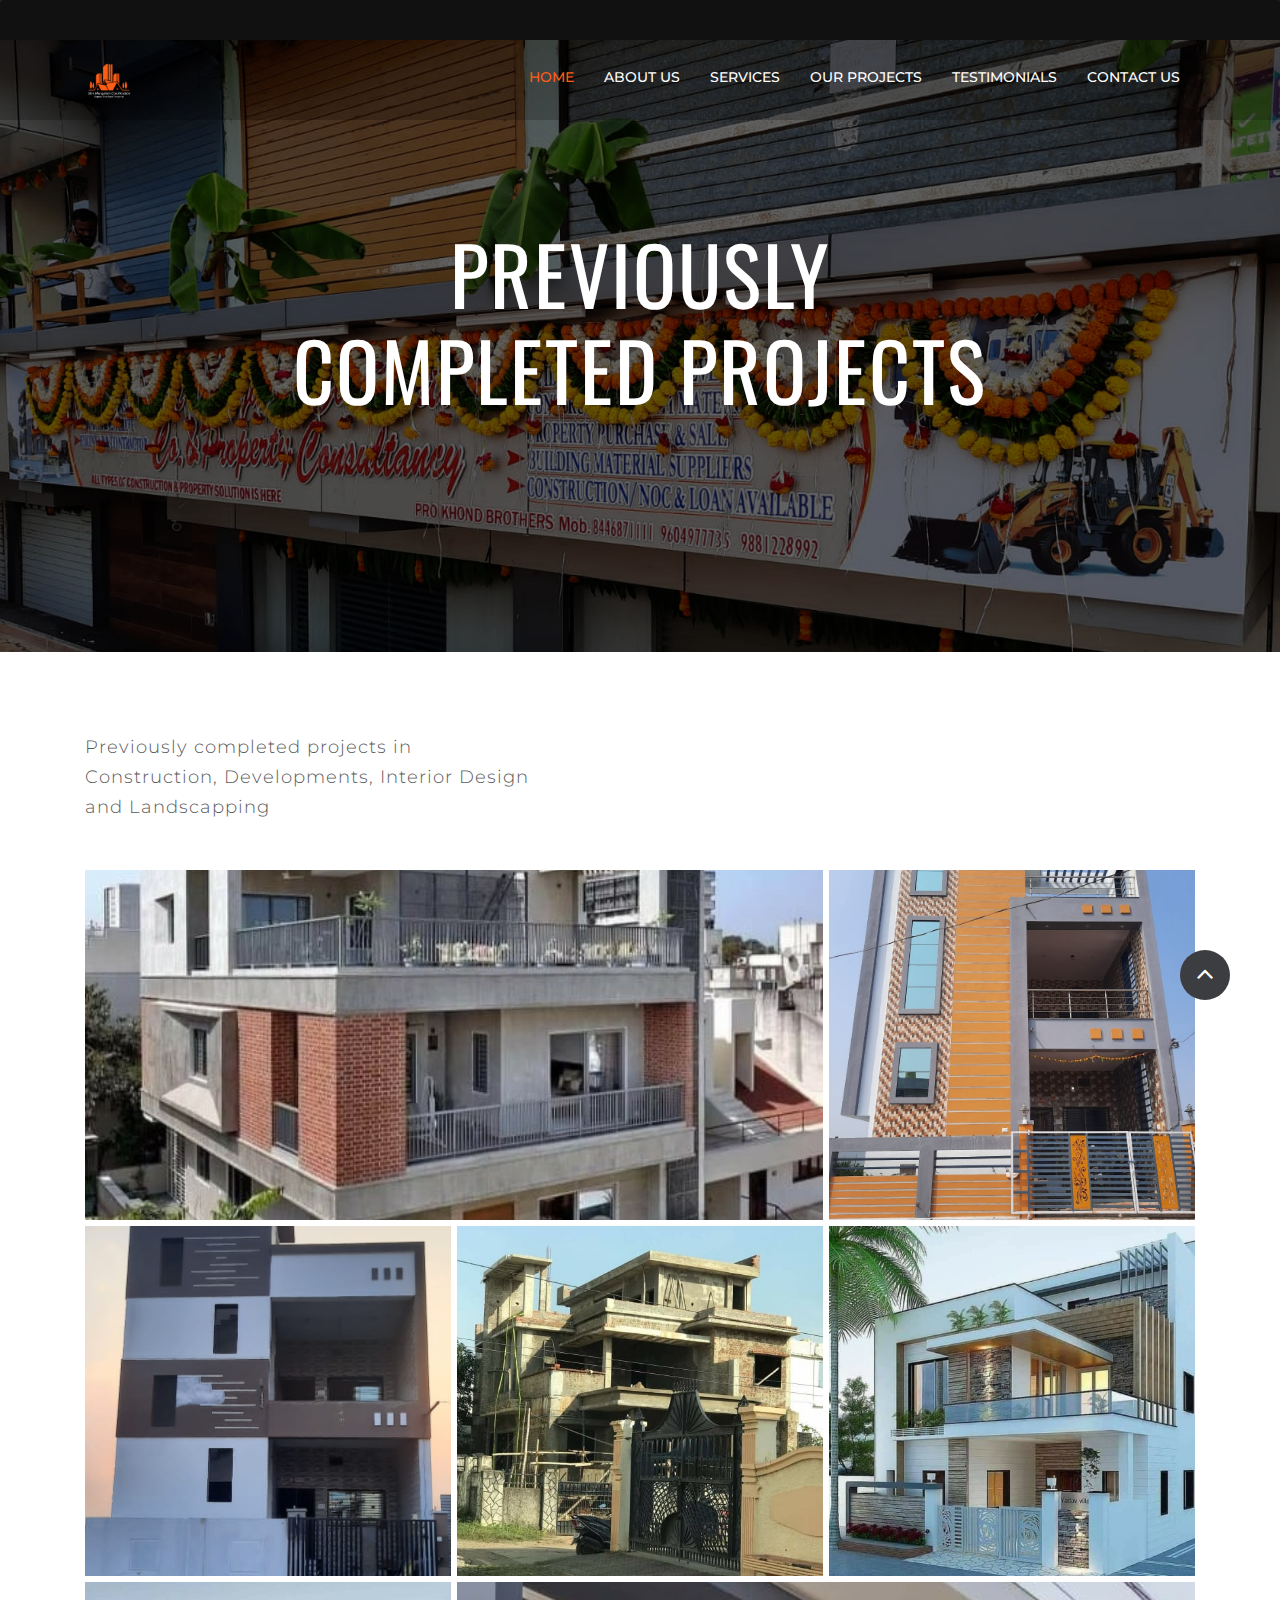
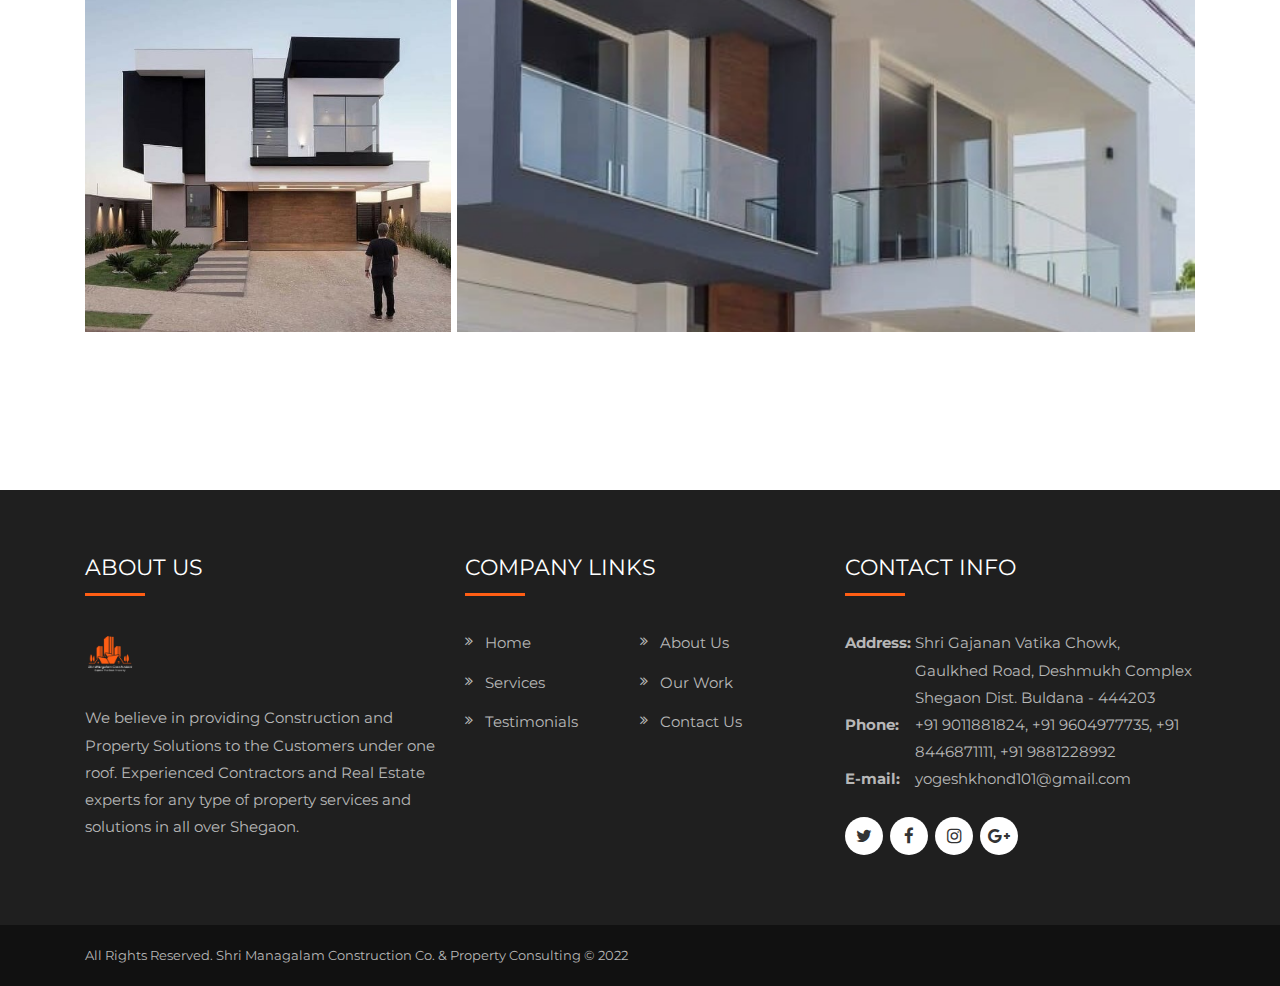
==== index2.html @ a25d1491 "Deleting Some of the content" ====
<!DOCTYPE html>
<html lang="en">
   <!-- Basic -->
   <meta charset="utf-8">
   <meta http-equiv="X-UA-Compatible" content="IE=edge">
   <!-- Mobile Metas -->
   <meta name="viewport" content="width=device-width, initial-scale=1">
   <meta name="viewport" content="initial-scale=1, maximum-scale=1">
   <!-- Site Metas -->
   <title>Shree Mangalam Construction Company and Property Consultancy</title>
   <meta name="keywords" content="">
   <meta name="description" content="">
   <meta name="author" content="">
   <!-- Site Icons -->
   <link rel="shortcut icon" href="images/fevicon.ico.png" type="image/x-icon" />
   <!-- Bootstrap CSS -->
   <link rel="stylesheet" href="css/bootstrap.min.css">
   <!-- Site CSS -->
   <link rel="stylesheet" href="style.css">
   <!-- Colors CSS -->
   <link rel="stylesheet" href="css/colors.css">
   <!-- ALL VERSION CSS -->
   <link rel="stylesheet" href="css/versions.css">
   <!-- Responsive CSS -->
   <link rel="stylesheet" href="css/responsive.css">
   <!-- building CSS -->
   <link rel="stylesheet" href="css/building.css">
   </head>

   <!--Body of the website-->
   <body class="building_version" data-spy="scroll" data-target=".header">
      <!-- LOADER -->
      <div id="preloader">
         <img class="preloader" src="images/loaders/loader-building2.gif" alt="">
      </div>
      <!-- end loader -->
      <!-- END LOADER -->
      <header class="header header_style_01">
         <nav class="megamenu navbar navbar-default" data-spy="affix">
            <div class="top-header">
               <div class="container">
                  <div class="row">
                     <div class="col-lg-12 col-md-12 col-sm-12 col-xs-hidden">
                        <div class="col-lg-6 col-md-6 col-sm-6 col-xs-hidden">
                           <div class="gem-contacts-item gem-contacts-phone">
                             <!--
                              <a class="phone-icon" href="#" target="_blank" title="phone"><i class="fa fa-phone" aria-hidden="true"></i>+1 999-888-77-66</a>
                            -->
                           </div>
                        </div>
                        <div class="top-area-block top-area-socials socials-colored-hover">
                          <!--
                           <div class="socials inline-inside">
                              <a class="socials-item" href="#" target="_blank" title="facebook"><i class="fa fa-facebook" aria-hidden="true"></i></a>
                              <a class="socials-item" href="#" target="_blank" title="linkedin"><i class="fa fa-linkedin" aria-hidden="true"></i></a>
                              <a class="socials-item" href="#" target="_blank" title="twitter"><i class="fa fa-twitter" aria-hidden="true"></i></a>
                              <a class="socials-item" href="#" target="_blank" title="instagram"><i class="fa fa-instagram" aria-hidden="true"></i></a>
                              <a class="socials-item" href="#" target="_blank" title="pinterest"><i class="fa fa-pinterest" aria-hidden="true"></i></a>
                              <a class="socials-item" href="#" target="_blank" title="youtube"><i class="fa fa-youtube" aria-hidden="true"></i></a>
                           </div>-->
                        </div>
                     </div>
                  </div>
               </div>
            </div>
            <div class="container">
               <div class="navbar-header">
                  <button type="button" class="navbar-toggle collapsed" data-toggle="collapse" data-target="#navbar" aria-expanded="false" aria-controls="navbar">
                  <span class="sr-only">Toggle navigation</span>
                  <span class="icon-bar"></span>
                  <span class="icon-bar"></span>
                  <span class="icon-bar"></span>
                  </button>
                  <a class="navbar-brand" href="index.html"><img src="images/logo-icon.png" alt="image"><span><!--Constructed--></span></a>
               </div>
               <div id="navbar" class="navbar-collapse collapse">
                  <ul class="nav navbar-nav navbar-right">
                     <li class="active"><a data-scroll href="#home">Home</a></li>
                     <li><a data-scroll href="#about">About Us </a></li>
                     <li><a data-scroll href="#services">Services</a></li>
                     <li><a data-scroll href="#projects">Our Projects</a></li>
                     <li><a data-scroll href="#testimonials">Testimonials</a></li>
                     <!--<li><a data-scroll href="#price">Price</a></li>-->
                     <li><a data-scroll href="#contact">Contact Us</a></li>
                  </ul>
               </div>
            </div>
         </nav>
      </header>
      <div id="home" class="parallax first-section" data-stellar-background-ratio="0.4" style="background-image:url('images/building/slide-img1.png');">
         <div class="container">
            <div class="row">
               <div class="col-lg-8 col-md-8 col-sm-12 col-xs-12 col-md-offset-2 text-center">
                  <div class="big-tagline">
                     <h2><span class="yellow">Previously Completed Projects</span></h2>
                  </div>
               </div>
            </div>
            <!-- end row -->
         </div>
         <!-- end container -->
      </div>
      <!-- end section -->
      <div id="projects" class="section">
         <div class="container">
           <div class="row">
               <div class="col-lg-5 col-md-6 col-sm-12 col-xs-12">
                  <div class="message-box">
                     <!--<h2>Previously Completed Projects</h2>-->
                     <h5>Previously completed projects in Construction, Developments, Interior Design and Landscapping</h5>
                  </div>
                  <!-- end messagebox -->
               </div>
               <div class="col-lg-12 col-md-12 col-sm-12 col-xs-12">
                  <div class="row">
                     <div class="container gal-container">
                        <div class="col-md-8 col-sm-12 co-xs-12 gal-item">
                           <div class="box">
                              <a href="#" data-toggle="modal" data-target="#1">
                              <img src="images/pro1.jpg" alt="#" />
                              </a>
                              <div class="modal fade" id="1" tabindex="-1" role="dialog">
                                 <div class="modal-dialog" role="document">
                                    <div class="modal-content">
                                       <button type="button" class="close" data-dismiss="modal" aria-label="Close"><span aria-hidden="true">×</span></button>
                                       <div class="modal-body">
                                          <img src="images/pro1.jpg" alt="#" />
                                       </div>
                                       <div class="col-md-12 description">
                                          <h4>This is the first one on my Gallery</h4>
                                       </div>
                                    </div>
                                 </div>
                              </div>
                           </div>
                        </div>
                        <div class="col-md-4 col-sm-6 co-xs-12 gal-item">
                           <div class="box">
                              <a href="#" data-toggle="modal" data-target="#2">
                              <img src="images/pro2.jpg" alt="#" />
                              </a>
                              <div class="modal fade" id="2" tabindex="-1" role="dialog">
                                 <div class="modal-dialog" role="document">
                                    <div class="modal-content">
                                       <button type="button" class="close" data-dismiss="modal" aria-label="Close"><span aria-hidden="true">×</span></button>
                                       <div class="modal-body">
                                          <img src="images/pro2.jpg" alt="#" />
                                       </div>
                                       <div class="col-md-12 description">
                                          <h4>This is the second one on my Gallery</h4>
                                       </div>
                                    </div>
                                 </div>
                              </div>
                           </div>
                        </div>
                        <div class="col-md-4 col-sm-6 co-xs-12 gal-item">
                           <div class="box">
                              <a href="#" data-toggle="modal" data-target="#3">
                              <img src="images/pro3.jpg" alt="#" />
                              </a>
                              <div class="modal fade" id="3" tabindex="-1" role="dialog">
                                 <div class="modal-dialog" role="document">
                                    <div class="modal-content">
                                       <button type="button" class="close" data-dismiss="modal" aria-label="Close"><span aria-hidden="true">×</span></button>
                                       <div class="modal-body">
                                          <img src="images/pro3.jpg" alt="#" />
                                       </div>
                                       <div class="col-md-12 description">
                                          <h4>This is the third one on my Gallery</h4>
                                       </div>
                                    </div>
                                 </div>
                              </div>
                           </div>
                        </div>
                        <div class="col-md-4 col-sm-6 co-xs-12 gal-item">
                           <div class="box">
                              <a href="#" data-toggle="modal" data-target="#4">
                              <img src="images/pro4.jpg" alt="#" />
                              </a>
                              <div class="modal fade" id="4" tabindex="-1" role="dialog">
                                 <div class="modal-dialog" role="document">
                                    <div class="modal-content">
                                       <button type="button" class="close" data-dismiss="modal" aria-label="Close"><span aria-hidden="true">×</span></button>
                                       <div class="modal-body">
                                          <img src="images/pro4.jpg" alt="#" />
                                       </div>
                                       <div class="col-md-12 description">
                                          <h4>This is the fourth one on my Gallery</h4>
                                       </div>
                                    </div>
                                 </div>
                              </div>
                           </div>
                        </div>
                        <div class="col-md-4 col-sm-6 co-xs-12 gal-item">
                           <div class="box">
                              <a href="#" data-toggle="modal" data-target="#5">
                              <img src="images/pro5.jpg" alt="#" />
                              </a>
                              <div class="modal fade" id="5" tabindex="-1" role="dialog">
                                 <div class="modal-dialog" role="document">
                                    <div class="modal-content">
                                       <button type="button" class="close" data-dismiss="modal" aria-label="Close"><span aria-hidden="true">×</span></button>
                                       <div class="modal-body">
                                          <img src="images/pro5.jpg" alt="#" />
                                       </div>
                                       <div class="col-md-12 description">
                                          <h4>This is the fifth one on my Gallery</h4>
                                       </div>
                                    </div>
                                 </div>
                              </div>
                           </div>
                        </div>
                        <div class="col-md-4 col-sm-6 co-xs-12 gal-item">
                           <div class="box">
                              <a href="#" data-toggle="modal" data-target="#9">
                              <img src="images/pro6.jpg" alt="#" />
                              </a>
                              <div class="modal fade" id="9" tabindex="-1" role="dialog">
                                 <div class="modal-dialog" role="document">
                                    <div class="modal-content">
                                       <button type="button" class="close" data-dismiss="modal" aria-label="Close"><span aria-hidden="true">×</span></button>
                                       <div class="modal-body">
                                          <img src="images/pro6.jpg" alt="#" />
                                       </div>
                                       <div class="col-md-12 description">
                                          <h4>This is the ninth one on my Gallery</h4>
                                       </div>
                                    </div>
                                 </div>
                              </div>
                           </div>
                        </div>
                        <div class="col-md-8 col-sm-12 co-xs-12 gal-item">
                           <div class="box">
                              <a href="#" data-toggle="modal" data-target="#10">
                              <img src="images/pro7.jpg" alt="#" />
                              </a>
                              <div class="modal fade" id="10" tabindex="-1" role="dialog">
                                 <div class="modal-dialog" role="document">
                                    <div class="modal-content">
                                       <button type="button" class="close" data-dismiss="modal" aria-label="Close"><span aria-hidden="true">×</span></button>
                                       <div class="modal-body">
                                          <img src="images/pro7.jpg" alt="#" />
                                       </div>
                                       <div class="col-md-12 description">
                                          <h4>This is the tenth one on my Gallery</h4>
                                       </div>
                                    </div>
                                 </div>
                              </div>
                           </div>
                        </div>
                     </div>
                  </div>
               </div>
            </div>
         </div>
      </div>
      <!-- end section -->
      <!-- footer -->
      <footer id="footer">
         <div id="footer-widgets" class="container style-1">
            <div class="row">
               <div class="col-md-4">
                  <div class="widget widget_text">
                     <h2 class="widget-title"><span>ABOUT US</span></h2>
                     <div class="textwidget">
                        <a class="navbar-brand" href="index.html"><img src="images/logo-icon.png" alt="image"><span><!--Shree Mangalam Construction Co. & Property Consultancy--></span></a>
                        <p> We believe in providing Construction and Property Solutions to the Customers under one roof. Experienced Contractors and Real Estate experts for any type of property services and solutions in all over Shegaon.</p>
                     </div>
                  </div>
               </div>
               <div class="col-md-4">
                  <div class="widget widget_links">
                     <h2 class="widget-title"><span>COMPANY LINKS</span></h2>
                     <ul class="wprt-links clearfix col2">
                        <li><a data-scroll="" href="#home">Home</a></li>
                        <li><a data-scroll="" href="#about">About Us</a></li>
                        <li><a data-scroll="" href="#services">Services</a></li>
                        <li><a data-scroll="" href="#projects">Our Work</a></li>
                        <li><a data-scroll="" href="#testimonials">Testimonials</a></li>
                        <!--<li><a data-scroll="" href="#price">Price</a></li>-->
                        <li><a data-scroll="" href="#contact">Contact Us</a></li>
					 </ul>
                  </div>
               </div>
               <div class="col-md-4">
                  <div class="widget widget_information">
                     <h2 class="widget-title"><span>CONTACT INFO</span></h2>
                     <ul>
                        <li class="address clearfix">
                           <span class="hl">Address:</span>
                           <span class="text">Shri Gajanan Vatika Chowk, Gaulkhed Road, Deshmukh Complex Shegaon Dist. Buldana - 444203</span>
                        </li>
                        <li class="phone clearfix">
                           <span class="hl">Phone:</span>
                           <span class="text">+91 9011881824,  +91 9604977735, +91 8446871111, +91 9881228992</span>
                        </li>
                        <li class="email clearfix">
                           <span class="hl">E-mail:</span>
                           <span class="text">yogeshkhond101@gmail.com</span>
                        </li>
                     </ul>
                  </div>
                  <div class="widget widget_socials">
                     <div class="socials">
                        <a target="_blank" href="#"><i class="fa fa-twitter"></i></a>
                        <a target="_blank" href="#"><i class="fa fa-facebook"></i></a>
                        <a target="_blank" href="#"><i class="fa fa-instagram" ></i></a>
                        <a target="_blank" href="mailto:yogeshkhond101@gmail.com"><i class="fa fa-google-plus"></i></a>
                        <!--
                        <a target="_blank" href="#"><i class="fa fa-pinterest"></i></a>
                        <a target="_blank" href="#"><i class="fa fa-dribbble"></i></a>-->
                     </div>
                  </div>
               </div>
            </div>
         </div>
         <div id="bottom" class="clearfix style-1">
            <div class="container">
               <div id="bottom-bar-inner" class="wprt-container">
                  <div class="bottom-bar-inner-wrap">
                     <div class="bottom-bar-content">
                        <div id="copyright">All Rights Reserved. Shri Managalam Construction Co. & Property Consulting © 2022</div>
                        <!-- /#copyright -->
                     </div>
                     <!-- /.bottom-bar-content -->
                     <div class="bottom-bar-menu pull-right">
                        <ul class="bottom-nav">
                          <!--
                           <li><a href="#/">HISTORY</a></li>
                           <li><a href="#/">FAQ</a></li>
                           <li><a href="#/">EVENTS</a></li>
                         -->
                        </ul>
                     </div>
                     <!-- /.bottom-bar-menu -->
                  </div>
               </div>
            </div>
         </div>
      </footer>
      <!-- end footer -->
      <a href="#home" data-scroll class="dmtop global-radius"><i class="fa fa-angle-up"></i></a>
      <!-- ALL JS FILES -->
      <script src="js/all.js"></script>
      <!-- ALL PLUGINS -->
      <script src="js/custom.js"></script>
      <script src="js/portfolio.js"></script>
      <script src="js/hoverdir.js"></script>
   </body>
</html>
---- style.css ----
/*------------------------------------------------------------------
    File Name: style.css
-------------------------------------------------------------------*/

/*------------------------------------------------------------------
    [Table of contents]

    1. IMPORT FONTS
    2. IMPORT FILES
    3. SKELETON
    4. WP CORE
    5. HEADER
    6. SECTIONS
    7. SECTIONS
    8. PORTFOLIO
    9. TESTIMONIALS
    10. PRICING TABLES
    11. ICON BOXES
    12. MESSAGE BOXES
    13. FEATURES
    14. CONTACT
    15. FOOTER
    16. MISC
    17. BUTTONS
-------------------------------------------------------------------*/

/*------------------------------------------------------------------
    IMPORT FONTS
-------------------------------------------------------------------*/

@import url(https://fonts.googleapis.com/css?family=Source+Sans+Pro:300,400,400i,600,700,900);
@import url(https://fonts.googleapis.com/css?family=Raleway:300,300i,400,400i,500,500i,600,600i,700,700i);
@import url(https://fonts.googleapis.com/css?family=Roboto:300,400,400i,500,500i,700,700i);
@import url(https://fonts.googleapis.com/css?family=Arvo:400,400i,700,700i);
@import url('https://fonts.googleapis.com/css2?family=Montserrat:ital,wght@0,400:0,500;0,600;0,700;1,300;1,400;1,500;1,600;1,700&display=swap');
@import url('https://fonts.googleapis.com/css2?family=Oswald:wght@200;300;400;500;600;700&display=swap');

/*------------------------------------------------------------------
    IMPORT FILES
-------------------------------------------------------------------*/

@import url(css/animate.css);
@import url(css/flaticon.css);
@import url(css/prettyPhoto.css);
@import url(css/owl.carousel.css);
@import url(css/font-awesome.min.css);

/*------------------------------------------------------------------
    SKELETON
-------------------------------------------------------------------*/

body {
    /*color: #999;*/
    color: #5a5a5a;
    font-size: 15px;
    font-family: 'Montserrat', sans-serif;
    line-height: 1.80857;
}
body.demos .section {
    background: url('images/bg.png') repeat top center #f2f3f5;
}
body.demos .section-title img {
    max-width: 280px;
    display: block;
    margin: 10px auto;
}
body.demos .service-widget h3 {
    border-bottom: 1px solid #ededed;
    font-size: 18px;
    padding: 20px 0;
    background-color: #ffffff;
}
body.demos .service-widget {
    margin: 0 0 30px;
    padding: 30px;
    background-color: #fff
}
body.demos .container-fluid {
    max-width: 1080px
}
a {
    color: #1f1f1f;
    text-decoration: none !important;
    outline: none !important;
    -webkit-transition: all .3s ease-in-out;
    -moz-transition: all .3s ease-in-out;
    -ms-transition: all .3s ease-in-out;
    -o-transition: all .3s ease-in-out;
    transition: all .3s ease-in-out;
}
h1,
h2,
h3,
h4,
h5,
h6 {
    letter-spacing: 0;
    font-weight: normal;
    position: relative;
    padding: 0 0 10px 0;
    font-weight: normal;
    line-height: 120% !important;
    color: #1f1f1f;
    margin: 0
}
h1 {
    font-size: 24px
}
h2 {
    font-size: 22px
}
h3 {
    font-size: 18px
}
h4 {
    font-size: 16px
}
h5 {
    font-size: 14px
}
h6 {
    font-size: 13px
}
h1 a,
h2 a,
h3 a,
h4 a,
h5 a,
h6 a {
    color: #212121;
    text-decoration: none!important;
    opacity: 1
}
h1 a:hover,
h2 a:hover,
h3 a:hover,
h4 a:hover,
h5 a:hover,
h6 a:hover {
    opacity: .8
}
a {
    color: #1f1f1f;
    text-decoration: none;
    outline: none;
}
a,
.btn {
    text-decoration: none !important;
    outline: none !important;
    -webkit-transition: all .3s ease-in-out;
    -moz-transition: all .3s ease-in-out;
    -ms-transition: all .3s ease-in-out;
    -o-transition: all .3s ease-in-out;
    transition: all .3s ease-in-out;
}
.btn-custom {
    margin-top: 20px;
    background-color: transparent !important;
    border: 2px solid #ddd;
    padding: 12px 40px;
    font-size: 16px;
}
.lead {
    font-size: 18px;
    line-height: 30px;
    color: #767676;
    margin: 0;
    padding: 0;
}
blockquote {
    margin: 20px 0 20px;
    padding: 30px;
}
/*------------------------------------------------------------------
    WP CORE
-------------------------------------------------------------------*/

.first {
    clear: both
}
.last {
    margin-right: 0
}
.alignnone {
    margin: 5px 20px 20px 0;
}
.aligncenter,
div.aligncenter {
    display: block;
    margin: 5px auto 5px auto;
}
.alignright {
    float: right;
    margin: 10px 0 20px 20px;
}
.alignleft {
    float: left;
    margin: 10px 20px 20px 0;
}
a img.alignright {
    float: right;
    margin: 10px 0 20px 20px;
}
a img.alignnone {
    margin: 10px 20px 20px 0;
}
a img.alignleft {
    float: left;
    margin: 10px 20px 20px 0;
}
a img.aligncenter {
    display: block;
    margin-left: auto;
    margin-right: auto
}
.wp-caption {
    background: #fff;
    border: 1px solid #f0f0f0;
    max-width: 96%;
    /* Image does not overflow the content area */

    padding: 5px 3px 10px;
    text-align: center;
}
.wp-caption.alignnone {
    margin: 5px 20px 20px 0;
}
.wp-caption.alignleft {
    margin: 5px 20px 20px 0;
}
.wp-caption.alignright {
    margin: 5px 0 20px 20px;
}
.wp-caption img {
    border: 0 none;
    height: auto;
    margin: 0;
    max-width: 98.5%;
    padding: 0;
    width: auto;
}
.wp-caption p.wp-caption-text {
    font-size: 11px;
    line-height: 17px;
    margin: 0;
    padding: 0 4px 5px;
}
/* Text meant only for screen readers. */

.screen-reader-text {
    clip: rect(1px, 1px, 1px, 1px);
    position: absolute !important;
    height: 1px;
    width: 1px;
    overflow: hidden;
}
.screen-reader-text:focus {
    background-color: #f1f1f1;
    border-radius: 3px;
    box-shadow: 0 0 2px 2px rgba(0, 0, 0, 0.6);
    clip: auto !important;
    color: #21759b;
    display: block;
    font-size: 14px;
    font-size: 0.875rem;
    font-weight: bold;
    height: auto;
    left: 5px;
    line-height: normal;
    padding: 15px 23px 14px;
    text-decoration: none;
    top: 5px;
    width: auto;
    z-index: 100000;
    /* Above WP toolbar. */
}
/*------------------------------------------------------------------
    HEADER
-------------------------------------------------------------------*/

.megamenu .nav,
.megamenu .collapse,
.megamenu .dropup,
.megamenu .dropdown {
    position: static;
}
.megamenu .container-fluid {
    position: relative;
}
.megamenu .dropdown-menu {
    left: auto;
}
.megamenu .megamenu-content {
    padding: 20px 30px;
}
.megamenu .dropdown.megamenu-fw .dropdown-menu {
    left: 0;
    right: 0;
}
.megamenu .list-unstyled {
    min-width: 200px;
}
.header_style_01 {
    background-color: rgba(255, 255, 255, 0.1);
    display: block;
    left: 0;
    padding: 20px 40px !important;
    position: absolute;
    right: 0;
    top: 0;
    width: 100%;
    z-index: 111;
}
.header_style_01 .navbar-default {
    background-color: transparent;
    border: 0;
}
.header_style_01 .navbar,
.header_style_01 .navbar-nav,
.header_style_01 .navbar-default,
.header_style_01 .nav {
    margin-bottom: 0 !important;
}
.header_style_01 .navbar-brand {
    padding: 2px 15px 0 15px;
}
.header_style_01 .navbar-default .navbar-nav > li > a {
    border-radius: 0;
    color: #ffffff !important;
    font-size: 15px;
    font-style: normal;
    font-weight: 400;
    text-transform: uppercase;
    background-color: transparent;
}
.header_style_01 .navbar-default .navbar-nav > li a {
    background-color: transparent !important;
}
.header_style_01 .navbar-default .navbar-nav > li:hover a,
.header_style_01 .navbar-default .navbar-nav > li:focus a {
    opacity: 1;
    /* For IE8 and earlier */
}
.header_style_01 .navbar-right > li {
    margin-top: 2px;
    -webkit-transition: all .3s ease-in-out;
    -moz-transition: all .3s ease-in-out;
    -ms-transition: all .3s ease-in-out;
    -o-transition: all .3s ease-in-out;
    transition: all .3s ease-in-out;
}
.header_style_01 .navbar-right > li > a {
    padding-bottom: 10px;
    padding-top: 10px;
}
li.social-links {
    margin: 0 8px;
}
li.social-links a {
    padding: 13px 0 !important;
}
.affix-top {
    overflow: hidden;
    visibility: visible;
    opacity: 1;
    top: -100%;
}
.affix {
    top: 0;
    left: 0;
    right: 0;
    width: 100%;
    padding: 20px 40px;
    background-color: #1f1f1f !important;
    -webkit-transition: visibility 0.95s ease-in-out, opacity 0.95s ease-in-out, bottom 0.95s ease-in-out, top 0.95s ease-in-out, left 0.95s ease-in-out, right 0.95s ease-in-out;
    -moz-transition: visibility 0.95s ease-in-out, opacity 0.95s ease-in-out, bottom 0.95s ease-in-out, top 0.95s ease-in-out, left 0.95s ease-in-out, right 0.95s ease-in-out;
    -o-transition: visibility 0.95s ease-in-out, opacity 0.95s ease-in-out, bottom 0.95s ease-in-out, top 0.95s ease-in-out, left 0.95s ease-in-out, right 0.95s ease-in-out;
    transition: visibility 0.95s ease-in-out, opacity 0.95s ease-in-out, top 0.95s ease-in-out, bottom 0.95s ease-in-out, left 0.95s ease-in-out, right 0.95s ease-in-out;
}
.navbar-nav li {
    position: relative;
}
.navbar-nav span {
    font-size: 24px;
    position: absolute;
    right: 2px;
    top: 13px;
}
/*------------------------------------------------------------------
    SECTIONS
-------------------------------------------------------------------*/

.parallax {
    background-attachment: fixed;
    background-size: cover;
    height: 100%;
    padding: 120px 0;
    position: relative;
    width: 100%;
}
.parallax.parallax-off {
    background-attachment: scroll !important;
    display: block;
    height: 100%;
    min-height: 100%;
    overflow: hidden;
    position: relative;
    background-position: center center;
    vertical-align: sub;
    width: 100%;
    z-index: 2;
}
.no-scroll-xy {
    overflow: hidden !important;
    -webkit-transition: all .4s ease-in-out;
    -moz-transition: all .4s ease-in-out;
    -ms-transition: all .4s ease-in-out;
    -o-transition: all .4s ease-in-out;
    transition: all .4s ease-in-out;
}
.section {
    display: block;
    position: relative;
    overflow: hidden;
    padding: 80px 0;
}
.noover {
    overflow: visible;
}
.noover .btn-dark {
    border: 0 !important;
}
.nopad {
    padding: 0;
}
.nopadtop {
    padding-top: 0;
}
.section.wb {
    background-color: #ffffff;
}
.section.lb {
    background-color: #f2f3f5;
}
.section.db {
    background-color: #1f1f1f;
}
.section.color1 {
    background-color: #448AFF;
}
.first-section {
    display: block;
    position: relative;
    overflow: hidden;
    padding: 16em 0 13em;
}
.first-section h2 {
    color: #ffffff;
    font-size: 68px;
    font-weight: 300;
    text-transform: capitalize;
    display: block;
    margin: 0;
    padding: 0 0 30px;
    position: relative;
}
.first-section .lead {
    font-size: 21px;
    font-weight: 300;
    padding: 0 0 40px;
    margin: 0;
    line-height: inherit;
    color: #ffffff;
}
.macbookright {
    width: 980px;
    position: absolute;
    right: -15%;
    bottom: -6%;
}
.section-title {
    display: block;
    position: relative;
    margin-bottom: 60px;
}
.section-title p {
    /*color: #999;*/
    color: #5a5a5a;
    font-weight: 400;
    font-size: 18px;
    line-height: 33px;
    margin: 0;
}
.section-title h3 {
    font-size: 42px;
    font-weight: 300;
    line-height: 62px;
    margin: 0 0 25px;
    padding: 0;
    text-transform: none;
    position: relative;
}
.section.colorsection p,
.section.colorsection h3,
.section.db h3 {
    color: #ffffff;
}
/*------------------------------------------------------------------
    PORTFOLIO
-------------------------------------------------------------------*/

.item-h2,
.item-h1 {
    height: 100% !important;
    height: auto !important;
}
.isotope-item {
    z-index: 2;
    padding: 0;
}
.isotope-hidden.isotope-item {
    pointer-events: none;
    z-index: 1;
}
.isotope,
.isotope .isotope-item {
    /* change duration value to whatever you like */

    -webkit-transition-duration: 0.8s;
    -moz-transition-duration: 0.8s;
    transition-duration: 0.8s;
}
.isotope {
    -webkit-transition-property: height, width;
    -moz-transition-property: height, width;
    transition-property: height, width;
}
.isotope .isotope-item {
    -webkit-transition-property: -webkit-transform, opacity;
    -moz-transition-property: -moz-transform, opacity;
    transition-property: transform, opacity;
}
.portfolio-filter ul {
    padding: 0;
    z-index: 2;
    display: block;
    position: relative;
    margin: 0;
}
.portfolio-filter ul li {
    border-radius: 0;
    display: inline-block;
    margin: 0 5px 0 0;
    text-decoration: none;
    text-transform: uppercase;
    vertical-align: middle;
}
.portfolio-filter ul li:last-child:after {
    content: "";
}
.portfolio-filter ul li .btn-dark {
    box-shadow: none;
    background-color: transparent;
    border: 1px solid #e6e7e6 !important;
    color: #1f1f1f;
    font-weight: 400;
    font-size: 13px;
    padding: 10px 30px;
}
.da-thumbs {
    list-style: none;
    position: relative;
    padding: 0;
}
.da-thumbs .pitem {
    margin: 0;
    padding: 15px;
    position: relative;
}
.da-thumbs .pitem a,
.da-thumbs .pitem a img {
    display: block;
    position: relative;
}
.da-thumbs .pitem a {
    overflow: hidden;
}
.da-thumbs .pitem a div {
    position: absolute;
    background-color: rgba(0, 0, 0, 0.8);
    width: 100%;
    height: 100%;
}
.da-thumbs .pitem a div h3 {
    display: block;
    color: #ffffff;
    font-size: 20px;
    padding: 30px 15px;
    text-transform: capitalize;
    font-weight: normal;
}
.da-thumbs .pitem a div h3 small {
    display: block;
    color: #ffffff;
    margin-top: 5px;
    font-size: 13px;
    font-weight: 300;
}
.da-thumbs .pitem a div i {
    background-color: #1f1f1f;
    position: absolute;
    color: #ffffff !important;
    bottom: 0;
    font-size: 15px;
    z-index: 12;
    right: 0;
    width: 40px;
    height: 40px;
    line-height: 40px;
    text-align: center;
}
/*------------------------------------------------------------------
    TESTIMONIALS
-------------------------------------------------------------------*/

.logos img {
    margin: auto;
    display: block;
    text-align: center;
    width: 100%;
    opacity: 0.3;
}
.logos img:hover {
    opacity: 0.5;
}
.desc h3 i {
    color: #2f2f2f;
    font-size: 37px;
    vertical-align: middle;
    margin-right: 12px;
}
.desc {
    padding: 30px;
    position: relative;
    background: #000;
    border: 1px solid #111111;
}
.testi-meta {
    display: block;
    margin-top: 20px;
}
.testimonial h4 {
    font-size: 18px;
    color: #ffffff;
    padding: 13px 0 0;
}
.testimonial img {
    max-width: 55px;
}
.testimonial small {
    margin-top: 7px;
    font-size: 16px;
    display: block;
}
.testimonial {
    background-color: transparent;
}
.testimonial h3 {
    padding: 0 0 10px;
    font-size: 20px;
    font-weight: 300;
}
.testimonial small,
.testimonial .lead {
    background-color: transparent;
    color: #aaa;
    display: block;
    font-size: 16px;
    font-style: italic;
    line-height: 30px;
    margin: 0;
    padding: 0;
    position: relative;
}
.testimonial p:after {
    display: none;
}
/*------------------------------------------------------------------
    PRICING TABLES
-------------------------------------------------------------------*/

.pricing-table {
    margin: 55px 0;
    background: #fff;
    box-shadow: 0 10px 20px -10px rgba(0, 0, 0, 0.2);
    border-radius: 15px 15px 0 0;
    overflow: hidden;
}
.pricing-table i {
    width: 30px;
    color: #c2c2c2;
    display: inline-block;
    margin-right: 10px;
    padding-right: 5px;
    border-right: 1px solid #ececec;
}
.pricing-table .btn-dark {
    padding: 10px 24px;
    font-size: 15px;
}
.pricing-table strong {
    font-weight: 600;
    margin-right: 6px;
    color: #1f1f1f;
}
.pricing-table-header {
    padding: 30px 0 25px 0;
    background: #1f1f1f;
    color: #fff;
}
.pricing-table-header h2 {
    font-size: 28px;
    margin: 0;
    padding: 0;
    font-weight: 400;
    color: #fff;
}
.pricing-table-header h3 {
    font-size: 15px;
    font-weight: 600;
    color: #fff;
    margin-top: 10px;
    text-transform: uppercase;
}
.pricing-table-space {
    height: 10px;
}
.pricing-table-text {
    margin: 15px 30px 0 30px;
    padding: 0 10px 15px 10px;
    border-bottom: 1px solid #ececec;
    font-weight: 300;
    line-height: 30px;
    color: #999;
    font-size: 16px;
}
.pricing-table-text p {
    font-weight: 400;
}
.pricing-table-features {
    margin: 15px 0 0 0;
    padding: 0 10px 15px 30px;
    border-bottom: 1px solid #ececec;
    text-align: left;
    line-height: 30px;
    font-size: 16px;
    color: #999;
}
.pricing-table-highlighted h3,
.pricing-table-highlighted h2 {
    color: #ffffff !important;
}
.pricing-table-sign-up {
    margin-top: 25px;
    padding-bottom: 30px;
}
/* Highlighted table */

.pricing-table-highlighted {
    margin-top: 0;
}
.m130 {
    margin-top: 130px;
}
.nav-pills {
    border: 1px solid #e1e1e1;
}
.nav-pills > li {
    width: 50%;
    padding: 10px;
    float: left;
    margin: 0 !important;
}
.nav-pills > li > a {
    margin: 0!important;
    text-align: center;
    background-color: #f4f4f4;
}
/*------------------------------------------------------------------
    ICON BOXES
-------------------------------------------------------------------*/

.icon-wrapper {
    position: relative;
    cursor: pointer;
    display: block;
    z-index: 1;
}
.icon-wrapper i {
    width: 75px;
    height: 75px;
    text-align: center;
    line-height: 75px;
    font-size: 28px;
    background-color: #f2f3f5;
    color: #1f1f1f;
    margin-top: 0;
}
.small-icons.icon-wrapper:hover i,
.small-icons.icon-wrapper:hover i:hover,
.small-icons.icon-wrapper i {
    width: auto !important;
    height: auto !important;
    line-height: 1 !important;
    padding: 0 !important;
    color: #e3e3e3 !important;
    background-color: transparent !important;
    background: none !important;
    margin-right: 10px !important;
    vertical-align: middle;
    font-size: 24px !important;
}
.small-icons.icon-wrapper h3 {
    font-size: 18px;
    padding-bottom: 5px;
}
.small-icons.icon-wrapper p {
    padding: 0;
    margin: 0;
}
.icon-wrapper h3 {
    font-size: 21px;
    padding: 0 0 15px;
    margin: 0;
}
.icon-wrapper p {
    margin-bottom: 0;
    padding-left: 95px;
}
.icon-wrapper p small {
    display: block;
    color: #999;
    margin-top: 10px;
    text-transform: none;
    font-weight: 600;
    font-size: 16px;
}
.icon-wrapper p small:after {
    content: "\f105";
    font-family: FontAwesome;
    margin-left: 5px;
    font-size: 11px;
}
.effect-1 {
    display: inline-block;
    cursor: pointer;
    text-align: center;
    position: relative;
    text-decoration: none;
    z-index: 1;
}
.effect-1:after {
    pointer-events: none;
    position: absolute;
    width: 100%;
    height: 100%;
    border-radius: 50%;
    content: '';
    -webkit-box-sizing: content-box;
    -moz-box-sizing: content-box;
    box-sizing: content-box;
}
.effect-1 {
    -webkit-transition: background 0.2s, color 0.2s;
    -moz-transition: background 0.2s, color 0.2s;
    transition: background 0.2s, color 0.2s;
}
.effect-1:after {
    top: -7px;
    left: -7px;
    padding: 7px;
    box-shadow: 0 0 0 2px #2750ff;
    -webkit-transition: -webkit-transform 0.2s, opacity 0.2s;
    -webkit-transform: scale(.8);
    -moz-transition: -moz-transform 0.2s, opacity 0.2s;
    -moz-transform: scale(.8);
    -ms-transform: scale(.8);
    transition: transform 0.2s, opacity 0.2s;
    transform: scale(.8);
    opacity: 0;
}
.effect-1:hover:after {
    -webkit-transform: scale(1);
    -moz-transform: scale(1);
    -ms-transform: scale(1);
    transform: scale(1);
    opacity: 1;
}
.effect-1:after {
    -webkit-transform: scale(1.2);
    -moz-transform: scale(1.2);
    -ms-transform: scale(1.2);
    transform: scale(1.2);
}
.effect-1:hover:after {
    -webkit-transform: scale(1);
    -moz-transform: scale(1);
    -ms-transform: scale(1);
    transform: scale(1);
    opacity: 1;
}
/*------------------------------------------------------------------
    MESSAGE BOXES
-------------------------------------------------------------------*/

.service-widget h3 {
    font-size: 21px;
    color: #ffffff;
    padding: 20px 0 12px;
    margin: 0;
}
.service-widget h3 a,
.section.wb .service-widget h3,
.section.lb .service-widget h3 {
    color: #1f1f1f;
}
.service-widget p {
    margin-bottom: 0;
    padding-bottom: 0;
}
.message-box h4 {
    text-transform: uppercase;
    padding: 0;
    margin: 0 0 5px;
    font-weight: 600;
    letter-spacing: 0.5px;
    font-size: 15px;
    color: #999;
}
.message-box h2 {
    font-size: 38px;
    font-weight: 300;
    padding: 0 0 10px;
    margin: 0;
    line-height: 62px;
    margin-top: 0;
    text-transform: none;
}
.message-box p {
    margin-bottom: 20px;
}
.message-box .lead {
    padding-top: 10px;
    font-size: 19px;
    font-style: italic;
    color: #5a5a5a;
    padding-bottom: 0;
}
.post-media {
    position: relative;
}
.post-media img {
    width: 100%;
}
.playbutton {
    position: absolute;
    color: #ffffff !important;
    top: 40%;
    font-size: 60px;
    z-index: 12;
    left: 0;
    right: 0;
    text-align: center;
    margin: -20px auto;
}
.hoverbutton {
    background-color: rgba(255, 255, 255, 1);
    position: absolute;
    color: #1f1f1f !important;
    top: 48%;
    font-size: 21px;
    z-index: 12;
    left: 0;
    opacity: 0;
    right: 0;
    width: 50px;
    height: 50px;
    line-height: 50px;
    text-align: center;
    margin: -20px auto;
}
.service-widget:hover .hoverbutton {
    opacity: 1;
}
hr.hr1 {
    position: relative;
    margin: 60px 0;
    border: 1px dashed #f2f3f5;
}
hr.hr2 {
    position: relative;
    margin: 17px 0;
    border: 1px dashed #f2f3f5;
}
hr.hr3 {
    position: relative;
    margin: 25px 0 30px 0;
    border: 1px dashed #f2f3f5;
}
hr.invis {
    border-color: transparent;
}
hr.invis1 {
    margin: 10px 0;
    border-color: transparent;
}
.section.parallax hr.hr1 {
    border-color: rgba(255, 255, 255, 0.1);
}
.sep1 {
    display: block;
    position: absolute;
    content: '';
    width: 40px;
    height: 40px;
    bottom: -20px;
    left: 50%;
    margin-left: -14px;
    background-color: #1f1f1f;
    -ms-transform: rotate(45deg);
    -webkit-transform: rotate(45deg);
    transform: rotate(45deg);
    z-index: 1;
}
.sep2 {
    display: block;
    position: absolute;
    content: '';
    width: 40px;
    height: 40px;
    top: -20px;
    left: 50%;
    margin-left: -14px;
    background-color: #1f1f1f;
    -ms-transform: rotate(45deg);
    -webkit-transform: rotate(45deg);
    transform: rotate(45deg);
    z-index: 1;
}
/* Divider Styles */

.divider-wrapper {
    width: 100%;
    box-shadow: 0 5px 14px rgba(0, 0, 0, 0.1);
    height: 540px;
    margin: 0 auto;
    position: relative;
}
.divider-wrapper:hover {
    cursor: none;
}
.divider-bar {
    position: absolute;
    width: 10px;
    left: 50%;
    top: -10px;
    bottom: -15px;
}
.code-wrapper {
    border: 1px solid #ffffff;
    display: block;
    overflow: hidden;
    width: 100%;
    height: 100%;
    position: relative;
    background: url("uploads/code.jpg") no-repeat;
}
.design-wrapper {
    overflow: hidden;
    position: absolute;
    top: 0;
    left: 0;
    right: 0;
    bottom: 0;
    -webkit-transform: translateX(50%);
    transform: translateX(50%);
}
.design-image {
    display: block;
    width: 100%;
    height: 100%;
    position: relative;
    -webkit-transform: translateX(-50%);
    transform: translateX(-50%);
    background: url("uploads/design.jpg") no-repeat;
}
/*------------------------------------------------------------------
    FEATURES
-------------------------------------------------------------------*/

.customwidget h1 {
    font-size: 30px;
    color: #ffffff;
    padding: 0 0 0 15px;
    margin: 0 0 22px 0;
    line-height: 1 !important;
    font-weight: 600;
    text-transform: uppercase;
    border-left: solid #fff 4px;
}
.customwidget ul {
    padding: 0;
    display: block;
    margin-bottom: 30px;
}
.customwidget li i {
    margin-right: 5px;
}
.customwidget li {
    color: #ffffff;
    margin-right: 10px;
}
.image-center img {
    position: relative;
    margin: 0 0 -110px;
    z-index: 10;
    padding-right: 30px;
    text-align: center;
}
.customwidget p {
    font-style: italic;
    font-size: 16px;
    padding: 0 0 10px;
}
.img-center img {
    width: 100%;
    box-shadow: 0 5px 14px rgba(0, 0, 0, 0.1);
}
.img-center {
    margin: auto;
}
#features li p {
    margin-bottom: 0;
    padding-bottom: 0;
}
#features li {
    display: table;
    width: 100%;
    margin: 35px 0;
    cursor: pointer;
}
.features-left,
.features-right {
    padding: 0 10px;
}
.features-right li:last-child,
.features-left li:last-child {
    margin-bottom: 0px;
    padding-bottom: 0 !important;
}
.features-right li i,
.features-left li i {
    width: 68px;
    height: 68px;
    line-height: 68px;
    display: table;
    border-radius: 50%;
    font-size: 26px;
    background-color: #f2f3f5;
    margin: 0 auto 22px;
    position: relative;
    text-align: center;
    z-index: 55;
    transition: .4s;
    padding: 0;
}
#features i img {
    display: table;
    margin: 0 auto;
}
.features-left li i:before,
.features-right li i:before {
    text-align: center;
}
.features-right li i .ico-current,
.features-left li i .ico-current {
    opacity: 1;
    transition: .4s;
    visibility: visible;
}
.features-right li i .ico-hover,
.features-left li i .ico-hover {
    opacity: 0;
    transition: .4s;
    visibility: hidden;
    top: 19px;
}
.features-right li:hover .ico-current,
.features-left li:hover .ico-current {
    opacity: 0;
    transition: .4s;
    visibility: hidden;
}
.features-right li:hover .ico-hover,
.features-left li:hover .ico-hover {
    opacity: 1;
    transition: .4s;
    visibility: visible;
}
.features-right i {
    float: left;
}
.fr-inner {
    margin-left: 90px;
}
.features-left i {
    float: right;
}
.fl-inner {
    text-align: right;
    margin-right: 90px;
}
#features h4 {
    text-transform: capitalize;
    margin: 0;
    font-size: 19px;
}
/*------------------------------------------------------------------
    CONTACT
-------------------------------------------------------------------*/

.bootstrap-select {
    width: 100% \0;
    /*IE9 and below*/
}
.bootstrap-select > .dropdown-toggle {
    width: 100%;
    padding-right: 25px;
}
.has-error .bootstrap-select .dropdown-toggle,
.error .bootstrap-select .dropdown-toggle {
    border-color: #b94a48;
}
.bootstrap-select.fit-width {
    width: auto !important;
}
.bootstrap-select:not([class*="col-"]):not([class*="form-control"]):not(.input-group-btn) {
    width: 100%;
}
.bootstrap-select .dropdown-toggle:focus {
    outline: thin dotted #333333 !important;
    outline: 5px auto -webkit-focus-ring-color !important;
    outline-offset: -2px;
}
.bootstrap-select.form-control {
    margin-bottom: 0;
    padding: 0;
    border: none;
}
.bootstrap-select.form-control:not([class*="col-"]) {
    width: 100%;
}
.bootstrap-select.form-control.input-group-btn {
    z-index: auto;
}
.bootstrap-select.btn-group:not(.input-group-btn),
.bootstrap-select.btn-group[class*="col-"] {
    float: none;
    display: inline-block;
    margin-left: 0;
}
.bootstrap-select.btn-group.dropdown-menu-right,
.bootstrap-select.btn-group[class*="col-"].dropdown-menu-right,
.row .bootstrap-select.btn-group[class*="col-"].dropdown-menu-right {
    float: right;
}
.form-inline .bootstrap-select.btn-group,
.form-horizontal .bootstrap-select.btn-group,
.form-group .bootstrap-select.btn-group {
    margin-bottom: 0;
}
.form-group-lg .bootstrap-select.btn-group.form-control,
.form-group-sm .bootstrap-select.btn-group.form-control {
    padding: 0;
}
.form-inline .bootstrap-select.btn-group .form-control {
    width: 100%;
}
.bootstrap-select.btn-group.disabled,
.bootstrap-select.btn-group > .disabled {
    cursor: not-allowed;
}
.bootstrap-select.btn-group.disabled:focus,
.bootstrap-select.btn-group > .disabled:focus {
    outline: none !important;
}
.bootstrap-select.btn-group .dropdown-toggle .filter-option {
    display: inline-block;
    overflow: hidden;
    width: 100%;
    text-align: left;
}
.bootstrap-select.btn-group .dropdown-toggle .fa-angle-down {
    position: absolute;
    top: 30% !important;
    right: -5px;
    vertical-align: middle;
}
.bootstrap-select.btn-group[class*="col-"] .dropdown-toggle {
    width: 100%;
}
.bootstrap-select.btn-group .dropdown-menu {
    border: 1px solid #ededed;
    box-shadow: none;
    box-sizing: border-box;
    min-width: 100%;
    padding: 20px 10px;
    z-index: 1035;
}
.dropdown-menu > li > a {
    background-color: transparent !important;
    color: #bcbcbc !important;
    font-size: 15px;
    padding: 10px 20px;
}
.bootstrap-select.btn-group .dropdown-menu.inner {
    position: static;
    float: none;
    border: 0;
    padding: 0;
    margin: 0;
    border-radius: 0;
    -webkit-box-shadow: none;
    box-shadow: none;
}
.bootstrap-select.btn-group .dropdown-menu li {
    position: relative;
}
.bootstrap-select.btn-group .dropdown-menu li.active small {
    color: #fff;
}
.bootstrap-select.btn-group .dropdown-menu li.disabled a {
    cursor: not-allowed;
}
.bootstrap-select.btn-group .dropdown-menu li a {
    cursor: pointer;
}
.bootstrap-select.btn-group .dropdown-menu li a.opt {
    position: relative;
    padding-left: 2.25em;
}
.bootstrap-select.btn-group .dropdown-menu li a span.check-mark {
    display: none;
}
.bootstrap-select.btn-group .dropdown-menu li a span.text {
    display: inline-block;
}
.bootstrap-select.btn-group .dropdown-menu li small {
    padding-left: 0.5em;
}
.bootstrap-select.btn-group .dropdown-menu .notify {
    position: absolute;
    bottom: 5px;
    width: 96%;
    margin: 0 2%;
    min-height: 26px;
    padding: 3px 5px;
    background: #f5f5f5;
    border: 1px solid #e3e3e3;
    -webkit-box-shadow: inset 0 1px 1px rgba(0, 0, 0, 0.05);
    box-shadow: inset 0 1px 1px rgba(0, 0, 0, 0.05);
    pointer-events: none;
    opacity: 0.9;
    -webkit-box-sizing: border-box;
    -moz-box-sizing: border-box;
    box-sizing: border-box;
}
.bootstrap-select.btn-group .no-results {
    padding: 3px;
    background: #f5f5f5;
    margin: 0 5px;
    white-space: nowrap;
}
.bootstrap-select.btn-group.fit-width .dropdown-toggle .filter-option {
    position: static;
}
.bootstrap-select.btn-group.fit-width .dropdown-toggle .caret {
    position: static;
    top: auto;
    margin-top: 4px;
}
.bootstrap-select.btn-group.show-tick .dropdown-menu li.selected a span.check-mark {
    position: absolute;
    display: inline-block;
    right: 15px;
    margin-top: 5px;
}
.bootstrap-select.btn-group.show-tick .dropdown-menu li a span.text {
    margin-right: 34px;
}
.bootstrap-select.show-menu-arrow.open > .dropdown-toggle {
    z-index: 1036;
}
.bootstrap-select.show-menu-arrow .dropdown-toggle:before {
    content: '';
    border-left: 7px solid transparent;
    border-right: 7px solid transparent;
    border-bottom: 7px solid rgba(204, 204, 204, 0.2);
    position: absolute;
    bottom: -4px;
    left: 9px;
    display: none;
}
.bootstrap-select.show-menu-arrow .dropdown-toggle:after {
    content: '';
    border-left: 6px solid transparent;
    border-right: 6px solid transparent;
    border-bottom: 6px solid white;
    position: absolute;
    bottom: -4px;
    left: 10px;
    display: none;
}
.bootstrap-select.show-menu-arrow.dropup .dropdown-toggle:before {
    bottom: auto;
    top: -3px;
    border-top: 7px solid rgba(204, 204, 204, 0.2);
    border-bottom: 0;
}
.bootstrap-select.show-menu-arrow.dropup .dropdown-toggle:after {
    bottom: auto;
    top: -3px;
    border-top: 6px solid white;
    border-bottom: 0;
}
.bootstrap-select.show-menu-arrow.pull-right .dropdown-toggle:before {
    right: 12px;
    left: auto;
}
.bootstrap-select.show-menu-arrow.pull-right .dropdown-toggle:after {
    right: 13px;
    left: auto;
}
.bootstrap-select.show-menu-arrow.open > .dropdown-toggle:before,
.bootstrap-select.show-menu-arrow.open > .dropdown-toggle:after {
    display: block;
}
.bs-searchbox,
.bs-actionsbox,
.bs-donebutton {
    padding: 4px 8px;
}
.bs-actionsbox {
    float: left;
    width: 100%;
    -webkit-box-sizing: border-box;
    -moz-box-sizing: border-box;
    box-sizing: border-box;
}
.bs-actionsbox .btn-group button {
    width: 50%;
}
.bs-donebutton {
    float: left;
    width: 100%;
    -webkit-box-sizing: border-box;
    -moz-box-sizing: border-box;
    box-sizing: border-box;
}
.bs-donebutton .btn-group button {
    width: 100%;
}
.bs-searchbox + .bs-actionsbox {
    padding: 0 8px 4px;
}
.bs-searchbox .form-control {
    margin-bottom: 0;
    width: 100%;
}
select.bs-select-hidden,
select.selectpicker {
    display: none !important;
}
select.mobile-device {
    position: absolute !important;
    top: 0;
    left: 0;
    display: block !important;
    width: 100%;
    height: 100% !important;
    opacity: 0;
}
/*# sourceMappingURL=bootstrap-select.css.map */

.bootstrap-select > .btn {
    background: rgba(0, 0, 0, 0) none repeat scroll 0 0;
    font-size: 15px;
    height: 33px;
    box-shadow: none !important;
    border: 0 !important;
    padding: 0;
    width: 100%;
    color: #aaaaaa !important;
}
.contact_form {
    border: none;
    box-shadow: none;
    background-color: transparent;
    padding: 0;
}
.contact_form .form-control {
    background-color: #fff;
    margin-bottom: 30px;
    border-right: none;
    border-left: none;
    border-top: 0;
    border-bottom: 2px solid #ebebeb;
    box-sizing: border-box;
    color: #666;
    font-size: 16px;
    outline: 0 none;
    padding: 10px 0px;
    height: 55px;
    resize: none;
    box-shadow: none !important;
    width: 100%;
    border-radius: 0;
}
.contact_form textarea {
    color: #666;
    padding: 0 0px !important;
    height: 90px !important;
    border-radius: 0;
}
.contact_form .form-control::-webkit-input-placeholder {
    color: #bcbcbc;
}
.contact_form .form-control::-moz-placeholder {
    opacity: 1;
    color: #aaaaaa;
}
.contact_form .form-control::-ms-input-placeholder {
    color: #bcbcbc;
}
#contact {
    background: url(images/bg.png) no-repeat center center #fff;
}
/*------------------------------------------------------------------
    FOOTER
-------------------------------------------------------------------*/

.cac {
    background-color: #232323;
    -webkit-transition: all .3s ease-in-out;
    -moz-transition: all .3s ease-in-out;
    -ms-transition: all .3s ease-in-out;
    -o-transition: all .3s ease-in-out;
    transition: all .3s ease-in-out;
}
.cac:hover a h3 {
    color: #fff !important;
}
.cac a h3 {
    color: #fff;
}
.cac h3 {
    padding: 60px 0;
    margin: 0;
    font-weight: 400;
    font-size: 20px;
    text-transform: capitalize;
    line-height: !important;
}
.footer {
    padding: 90px 0 80px !important;
    color: #999;
    background-color: #1f1f1f;
}
.footer .widget-title {
    position: relative;
    display: block;
    margin-bottom: 30px;
}
.footer .widget-title small {
    color: #999;
    display: block;
    padding: 0 58px;
    text-transform: uppercase;
}
.footer .widget-title h3 {
    color: #fff;
    font-weight: 300;
    font-size: 21px;
    padding: 0;
    margin: 0;
    line-height: 1 !important;
}
.footer-links {
    list-style: none;
    padding: 0;
}
.footer-links a {
    color: #999;
}
.footer-links a:hover,
.footer a:hover {
    color: #f4f4f4 !important;
}
.footer-links li {
    margin-bottom: 10px;
    display: block;
    width: 100%;
    border-bottom: 1px dashed rgba(255, 255, 255, 0.1);
    padding-bottom: 10px;
}
.twitter-widget li {
    margin-bottom: 0;
    border: 0 !important;
}
.twitter-widget li i {
    border-right: 0 !important;
    margin-right: 0;
}
.footer-links li:last-child {
    margin-bottom: 0;
    padding-bottom: 0;
    border: 0;
}
.footer-links i {
    display: inline-block;
    width: 25px;
    margin-right: 10px;
    border-right: 1px dashed rgba(255, 255, 255, 0.1);
}
.copyrights {
    border-top: 1px dashed rgba(255, 255, 255, 0.1);
    background-color: #1f1f1f;
    box-sizing: border-box;
    width: 100%;
    text-align: left;
    padding: 30px 60px;
    overflow: hidden;
}
.footer-distributed {
    font-size: 14px;
}
.app_version .global-radius.effect-1 {
    border: solid #fff 1px !important;
    box-shadow: 0 0px 60px -21px #000;
}
.post-media.entry {
    height: 250px;
    border: solid #ddd 2px;
}
.post-media.entry img {
    border-radius: 0 !important;
}
/* Footer left */

.footer-distributed .footer-left {
    float: left;
}
.footer-distributed .footer-links {
    margin: 0 0 10px;
    text-transform: uppercase;
    padding: 0;
}
.footer-distributed .footer-links a {
    display: inline-block;
    line-height: 1.8;
    margin: 0 10px 0 10px;
    text-decoration: none;
}
.footer-distributed .footer-company-name {
    font-weight: 300;
    margin: 0 10px;
    color: #666;
    padding: 0;
}
/* Footer right */

.footer-distributed .footer-right {
    float: right;
}
/* The search form */

.footer-distributed form {
    position: relative;
}
.footer-distributed form input {
    display: block;
    border-radius: 3px;
    box-sizing: border-box;
    background-color: #181818;
    border: none;
    font: inherit;
    font-size: 15px;
    font-weight: normal;
    color: #999;
    width: 400px;
    padding: 18px 50px 18px 18px;
}
.footer-distributed form input:focus {
    outline: none;
}
/* Changing the placeholder color */

.footer-distributed form input::-webkit-input-placeholder {
    color: #999;
}
.footer-distributed form input::-moz-placeholder {
    opacity: 1;
    color: #999;
}
.footer-distributed form input:-ms-input-placeholder {
    color: #999;
}
/* The magnify glass icon */

.footer-distributed form i {
    width: 18px;
    height: 18px;
    position: absolute;
    top: 16px;
    right: 18px;
    color: #999;
    font-size: 18px;
    margin-top: 6px;
}
/*------------------------------------------------------------------
    MISC
-------------------------------------------------------------------*/

.progress {
    background-color: #f2f3f5;
    border-radius: 0;
    box-shadow: none;
    height: 5px;
    margin-bottom: 20px;
    overflow: hidden;
}
.skills h3 {
    color: #999999;
    font-size: 15px;
}
.dmtop {
    background-color: #3C3D41;
    z-index: 100;
    width: 50px;
    height: 50px;
    line-height: 47px;
    position: fixed;
    bottom: -100px;
    border-radius: 3px;
    right: 50px;
    text-align: center;
    font-size: 28px;
    color: #ffffff !important;
    cursor: pointer;
    -webkit-transition: all .7s ease-in-out;
    -moz-transition: all .7s ease-in-out;
    -o-transition: all .7s ease-in-out;
    -ms-transition: all .7s ease-in-out;
    transition: all .7s ease-in-out;
}
.icon_wrap {
    background-color: #1f1f1f;
    width: 100px;
    height: 100px;
    display: block;
    line-height: 100px;
    font-size: 34px;
    color: #ffffff;
    margin: 0 auto;
    text-align: center;
    padding: 0 !important;
    border: 0 !important;
}
.stat-wrap h3 {
    font-size: 18px;
    font-weight: 400;
    color: #999 !important;
    margin: 0 !important;
    padding: 0 !important;
    line-height: 1 !important:
}
.stat-wrap p {
    font-size: 38px;
    color: #ffffff;
    margin: 0;
    font-weight: 300;
    padding: 4px 0 0;
    line-height: 1 !important:
}
#preloader {
    width: 100%;
    height: 100%;
    top: 0;
    right: 0;
    bottom: 0;
    left: 0;
    background: #fff;
    z-index: 11000;
    position: fixed;
    display: block
}
.preloader {
    position: absolute;
    margin: 0 auto;
    left: 1%;
    right: 1%;
    top: 45%;
    width: 95px;
    height: 95px;
    background: center center no-repeat none;
    background-size: 95px 95px;
    -webkit-border-radius: 50%;
    -moz-border-radius: 50%;
    -ms-border-radius: 50%;
    -o-border-radius: 50%;
    border-radius: 50%
}
/*------------------------------------------------------------------
    BUTTONS
-------------------------------------------------------------------*/

.navbar-default .btn-light {
    padding: 0 20px;
    margin-left: 15px;
}
.btn {
    border: 0 !important;
}
.nav-pills,
.effect-1:after,
.nav-pills > li > a,
.global-radius,
.btn-brd {
    -webkit-border-radius: 100px;
    -moz-border-radius: 100px;
    border-radius: 100px;
}
.btn-light {
    padding: 13px 40px;
    font-size: 18px;
    border: 2px solid #ffffff !important;
    color: #ffffff;
    background-color: transparent;
}
.btn-dark {
    padding: 13px 40px;
    font-size: 18px;
    border: 1px solid #ececec !important;
    color: #1f1f1f;
    background-color: transparent;
}
.btn-light:hover,
.btn-light:focus {
    border-color: rgba(255, 255, 255, 0.6);
    color: rgba(255, 255, 255, 0.6);
}
/** new css app **/

.app_version #navbar {
    margin-left: 235px;
}
.app_version div.section-title h3::after {
    content: "";
    width: 60px;
    height: 4px;
    background: #0176fe;
    margin: 12px auto;
    display: block;
    border-radius: 0;
}
.text-app {
    float: left;
    padding: 35px 50px 0;
    width: 50%;
}
.text-img img {
    width: 100%;
}
.text-img {
    float: right;
    width: 50%;
}
.text-app:hover {} .app_version .section-title h3 {
    font-size: 30px;
    font-weight: 500;
    line-height: 62px;
    margin: 0 0 25px;
    padding: 0;
    text-transform: uppercase;
    position: relative;
}
body.app_version .customwidget li i {
    color: #fff !important;
}
.footer {
    position: relative;
}
body.app_version .copyrights {
    background-color: #1c1721;
    position: relative;
}
.app_version div.parallax div.section-title h3::after {
    background: #fff !important;
}
.information-cnt h3 {
    font-size: 25px;
    font-weight: 600;
    text-transform: uppercase;
    border-left: solid #0176fe 3px;
    line-height: normal;
    margin: 0 0 20px 0;
    padding: 0 0 0 10px;
    height: auto;
}
.inform {
    float: left;
    width: 100%;
    font-size: 16px;
}
.inform p {
    margin: 5px 0;
    color: #333;
}
.inform p i {
    font-size: 21px;
    margin-right: 15px;
}
.map.inform {
    float: left;
    width: 100%;
    margin-top: 10px;
    border: solid #fff 5px;
    box-shadow: 0 15px 30px -34px #000;
}
.map.inform iframe {
    width: 100%;
    height: 325px;
}
.inform p i {
    font-size: 18px;
    margin-right: 10px;
    background: #0176fe;
    color: #fff;
    border-radius: 100%;
    padding: 0;
    width: 35px;
    height: 35px;
    text-align: center;
    line-height: 35px;
}
body.app_version div.customwidget li {
    color: #ffffff;
    margin-right: 5px;
    padding: 4px 20px;
    border-radius: 50px;
    line-height: normal;
    background: #0165da;
}
.pricing-table-highlighted div.pricing-table-features p {
    float: left;
    width: 100%;
}
.pricing-table-features {
    float: left;
    width: 100%;
    margin-bottom: 25px;
}
body.app_version .app_iphone_01 {
    width: 100%;
}
body.app_version .app_iphone_01 img {
    width: 100%;
}
.megamenu.navbar.navbar-default.affix-bottom {
    top: 0 !important;
}
#footer-widgets .widget.widget_socials {
    margin-top: 25px;
}
---- css/colors.css ----
/******************************************
    File Name: colors.css
/****************************************** */

.customwidget li i,
.navbar-nav span {
    color: #db00ce !important;
}

.lead strong,
.icon-wrapper:hover a,
a:hover,
a:focus {
    color: #2750ff
}


/**************************************
GRADIENTS 
**************************************/

.grd1-trans {
    background: rgb(219, 0, 206);
    background: -moz-linear-gradient(top, rgba(219, 0, 206, 0.6) 0%, rgba(39, 80, 255, 0.6) 100%);
    background: -webkit-linear-gradient(top, rgba(219, 0, 206, 0.6) 0%, rgba(39, 80, 255, 0.6) 100%);
    background: linear-gradient(to bottom, rgba(219, 0, 206, 0.6) 0%, rgba(39, 80, 255, 0.6) 100%);
    filter: progid: DXImageTransform.Microsoft.gradient( startColorstr='#db00ce', endColorstr='#2750ff', GradientType=0);
}

.icon_wrap:hover,
.nav-pills > li.active > a,
.nav-pills > li.active > a:focus,
.nav-pills > li.active > a:hover,
.icon-wrapper:hover i,
.grd1 {
    color: #ffffff;
    background: #db00ce;
    background: -moz-linear-gradient(left, #5307b9 0%, #0176fe 100%);
    background: -webkit-linear-gradient(left, #5307b9 0%, #0176fe 100%);
    background: linear-gradient(to right, #5307b9 0%, #0176fe 100%);
    filter: progid: DXImageTransform.Microsoft.gradient( startColorstr='#5307b9', endColorstr='#0176fe', GradientType=1);
}

.icon_wrap,
.dmtop:hover,
.cac:hover,
.features-right li:hover i,
.features-left li:hover i,
.nav-pills > li:hover > a,
.nav-pills > li:focus > a,
.nav-pills > li.active > a,
.nav-pills > li.active > a:focus,
.nav-pills > li.active > a:hover,
.divider-bar,
.owl-next:hover i,
.owl-prev:hover i,
.icon-wrapper:hover i:hover,
.grd1:hover,
.grd1:focus {
    background-position: 100px;
    color: #ffffff;
    background: #2750ff;
    background: -moz-linear-gradient(left, #2750ff 0%, #db00ce 100%);
    background: -webkit-linear-gradient(left, #2750ff 0%, #db00ce 100%);
    background: linear-gradient(to right, #2750ff 0%, #db00ce 100%);
    filter: progid: DXImageTransform.Microsoft.gradient( startColorstr='#2750ff', endColorstr='#db00ce', GradientType=1);
}
---- css/versions.css ----
/*------------------------------------------------------------------
    File Name: versions.css
-------------------------------------------------------------------*/

/*------------------------------------------------------------------
    1. BUILDING VERSION
-------------------------------------------------------------------*/

body.building_version {
    /*font-family: 'Raleway', sans-serif;*/
    font-family: 'Montserrat' sans-serif;
}

body.building_version .message-box h4,
body.building_version .widget-title small,
body.building_version .customwidget li i,
body.building_version .navbar-nav span {
    color: #000000 !important;
    font-size: 20px;
}

.abstract {
  font-size: 16px;
  
}

body.building_version .lead strong,
body.building_version .icon-wrapper:hover a,
body.building_version a:hover,
body.building_version a:focus {
    color: #ff5e14;
}

body.building_version .effect-1:after {
    box-shadow: 0 0 0 2px #ff5e14;
}


/**************************************
GRADIENTS
**************************************/

body.building_version .btn-buy:hover,
body.building_version .cac:hover,
body.building_version .icon_wrap:hover,
body.building_version .nav-pills > li.active > a,
body.building_version .nav-pills > li.active > a:focus,
body.building_version .nav-pills > li.active > a:hover,
body.building_version .icon-wrapper:hover i,
body.building_version .grd1 {
    /*color: #000 !important;*/
    color: #fff !important;
    background: #ffc000;
    border: #ffc000;
    background: -moz-linear-gradient(left, #ffc000 0%, #fdde00 100%);
    background: -webkit-linear-gradient(left, #ffc000 0%, #fdde00 100%);
    background: linear-gradient(to right, #ff7214 0%, #ff7214 100%);
    filter: progid: DXImageTransform.Microsoft.gradient( startColorstr='#ffc000', endColorstr='#fdde00', GradientType=1);
}

body.building_version .dev-list .widget h3,
body.building_version .icon_wrap,
body.building_version .dmtop:hover,
body.building_version .features-right li:hover i,
body.building_version .features-left li:hover i,
body.building_version .nav-pills > li:hover > a,
body.building_version .nav-pills > li:focus > a,
body.building_version .nav-pills > li.active > a,
body.building_version .nav-pills > li.active > a:focus,
body.building_version .nav-pills > li.active > a:hover,
body.building_version .divider-bar,
body.building_version .owl-next:hover i,
body.building_version .owl-prev:hover i,
body.building_version .icon-wrapper:hover i:hover,
body.building_version .grd1:hover,
body.building_version .grd1:focus {
    background-position: 100px;
    /*color: #000 !important;*/
    color: #fff !important;
    background: #fdde00;
    background: -moz-linear-gradient(left, #fdde00 0%, #ffc000 100%);
    background: -webkit-linear-gradient(left, #fdde00 0%, #ffc000 100%);
    background: linear-gradient(to right, #ff5e14 0%, #ff5e14 100%);
    filter: progid: DXImageTransform.Microsoft.gradient( startColorstr='#fdde00', endColorstr='#ffc000', GradientType=1);
}

body.building_version .navbar-nav span {
    color: #e8a900 !important;
}

body.building_version .seo-services .col-md-3:hover img {
    border-color: #fdde00;
}

body.building_version .affix {
    background-color: #000000 !important;
    padding-left: 0 !important;
    padding-right: 0 !important;
}

body.building_version .header_style_01 {
    background-color: #000000;
    padding-left: 0 !important;
    padding-right: 0 !important;
    position: relative;
}

body.building_version .header_style_01 .navbar-default .navbar-nav > li > a {
    color: #ffffff !important;
}

body.building_version .header_style_01 .navbar-default .navbar-nav > li.active a,
body.building_version .header_style_01 .navbar-default .navbar-nav > li:hover a,
body.building_version .header_style_01 .navbar-default .navbar-nav > li:focus a,
body.building_version .header_style_01 .navbar-default .navbar-nav > li:active a {
    color: #ff5e14 !important;
}

body.building_version .first-section {
    padding: 12em 0;
}

body.building_version .first-section h2 {
    color: #000;
    font-weight: bold;
    font-size: 54px;
}

body.building_version .first-section .lead {
    color: #222222;
}

body.building_version .first-section .btn {
    background-color: #000000 !important;
    border: 0 !important;
}

body.building_version .message-box h2 {
    font-weight: bold;
    text-transform: uppercase;
}

body.building_version .dev-list .widget {
    background-color: #ffffff;
    padding: 15px;
}

body.building_version .dev-list .widget h3 {
    display: inline-block;
    font-size: 18px;
    line-height: 1 !important;
    margin: 0 !important;
    padding: 4px 10px;
    position: relative;
    top: -12px;
}

body.building_version .dev-list .widget small {
    display: block;
    margin: -10px 0 5px;
}

body.building_version .footer-social {
    display: block;
    margin-top: 15px;
}

body.building_version .message-box p {
    margin-bottom: 0;
}

body.building_version .message-box p.lead {
    margin-bottom: 30px;
}

body.building_version .btn-dark {
    border: 2px solid #000000 !important;
    color: #000000 !important;
}

body.building_version .section-title h3 {
    font-weight: bold;
}

body.building_version .contact_form .btn {
    border: 0 !important;
}
---- css/responsive.css ----
/******************************************
    File Name: responsive.css
/****************************************** */

.container {
    width: 1140px;
}

@media (max-width: 1199px) {
    body.watch_version .image-center img {
        max-width: 660px;
        top: 0;
        left: -12%;
        position: absolute !important;
        z-index: 10;
        text-align: center;
    }
    body.politics_version .app_iphone_01 {
        left: -5%;
    }
    body.watch_version .macbookright {
        right: -7%;
    }
    .header_style_01 .navbar-brand {
        padding-right: 0;
    }
    .container-fluid {
        width: 100%;
        padding: 0 15px;
    }
    .container {
        width: 1140px;
    }
    .first-section h2 {
        font-size: 48px;
    }
}

@media (max-width: 1158px) {
    body.clinic_version .app_iphone_01 {
        right: -5%;
    }
    body.clinic_version .app_iphone_02 {
        right: 15%;
    }
    body.clinic_version .app_iphone_03 {
        right: -10%;
    }
    .header_style_01 .navbar-default .navbar-nav > li > a {
        font-size: 14px;
    }
    .first-section .lead {
        font-size: 18px;
    }
    .navbar-default .btn-light {
        display: none;
    }
    body.app_version .app_iphone_01 {
        right: -5% !important;
    }
    body.app_version .app_iphone_02 {
        right: -15% !important;
    }
}

@media (max-width: 1120px) {
    .iphones {
        right: -30%;
    }
    .macbookright {
        bottom: -10%;
        right: -35%;
    }
    .how-its-work .hc {
        width: 50% !important;
    }
    body.clinic_version .how-its-work .hc {
        width: 33.3333% !important;
    }
    body.clinic_version .dev-list .widget img {
        width: 100%;
    }
}

@media (max-width: 992px) {
    body.clinic_version .service-widget {
        margin: 15px 0;
    }
    .m40 {
        margin-top: 40px;
    }
    body.host_version .stat-wrap {
        text-align: center;
    }
    body.host_version .stat-wrap .alignleft {
        float: none;
        margin: 0 auto;
    }
    .apple-button i {
        font-size: 32px;
        margin: 0px 20px 0 0;
        vertical-align: middle;
    }
    body.clinic_version .affix,
    body.clinic_version .header_style_01,
    body.app_version .header_style_01 {
        width: 100% !important;
        padding: 20px 0 !important;
    }
    .apple-button strong {
        font-size: 24px;
    }
    body.app_version .header_style_01 {
        top: 0 !important;
    }
    .pricing-table {
        margin: 15px 0 !important;
    }
    hr.hr2 {
        display: none;
    }
    .stat-wrap .col-md-3,
    .icon-wrapper,
    .message-box {
        margin-bottom: 30px;
    }
    .owl-prev i {
        left: 0;
        border-radius: 0;
    }
    .owl-next i {
        right: 0;
        border-radius: 0;
    }
    body.clinic_version .how-its-work .hc {
        width: 100% !important;
    }
}

@media (max-width: 1000px) {
    body.politics_version .header_style_01 {
        position: relative;
        top: 0;
        background-color: #1f1f1f !important;
    }
    body.realestate_version .message-box,
    body.realestate_version .service-widget {
        margin: 15px 0;
    }
    body.realestate_version .property-detail .col-md-2 {
        margin: 15px 0;
    }
    body.realestate_version .first-section {
        padding: 10em 0 !important;
    }
    body.realestate_version .header_style_01 {
        position: relative;
        background-color: #1f1f1f;
    }
    .footer .col-xs-12 {
        margin: 15px 0;
        width: 100% !important;
    }
    body.clinic_version .app_iphone_01,
    body.clinic_version .app_iphone_02,
    body.clinic_version .app_iphone_03 {
        display: none;
    }
    body.seo_version .header_style_01 {
        background-color: #0e0e2e;
    }
    .navbar-default .btn-light {
        display: block;
        width: 100%;
        border: 0 !important;
        padding: 0 !important;
        margin: -8px -2px 0 !important;
        line-height: 1 !important;
    }
    .navbar-collapse {
        margin-top: 15px;
    }
    .header_style_01 {
        background-color: #1f1f1f;
        display: block;
        left: 0;
        padding: 20px 40px !important;
        position: relative;
        right: 0;
        top: 0;
        width: 100%;
        z-index: 111;
    }
    .navbar-default .navbar-toggle {
        border-color: #1f1f1f;
        color: #fff !important;
        background-color: #1f1f1f !important;
    }
    .navbar-default .navbar-collapse,
    .navbar-default .navbar-form {
        border-color: transparent;
    }
    .navbar-header {
        float: none;
    }
    .navbar-left,
    .navbar-right {
        float: none !important;
    }
    .navbar-toggle {
        display: block;
    }
    .navbar-collapse {
        border-top: 1px solid transparent;
        box-shadow: inset 0 1px 0 rgba(255, 255, 255, 0.1);
    }
    .navbar-fixed-top {
        top: 0;
        border-width: 0 0 1px;
    }
    .navbar-collapse.collapse {
        display: none!important;
    }
    .navbar-nav {
        float: none!important;
        margin-top: 7.5px;
    }
    .navbar-nav>li {
        float: none;
    }
    .navbar-nav>li>a {
        padding-top: 10px;
        padding-bottom: 10px;
    }
    .collapse.in {
        display: block !important;
    }
    .affix-top {
        overflow: hidden;
        visibility: visible;
        opacity: 1;
        top: 0 !important;
    }
    .header_style_01 .navbar-default .navbar-nav > li a {
        padding: 10px 5px;
    }
    .first-section .col-md-6 {
        width: 100%;
        text-align: center;
    }
    .social-links,
    .macbookright {
        display: none !important;
    }
    .footer-distributed form input {
        width: 300px;
    }
    .footer-distributed {
        padding: 30px;
        text-align: center;
        font: bold 14px sans-serif;
    }
    .footer-distributed .footer-company-name {
        margin-top: 10px;
        font-size: 12px;
    }
    .footer-distributed .footer-left,
    .footer-distributed .footer-right {
        float: none;
        max-width: 100%;
        margin: 0 auto;
    }
    .footer-distributed .footer-left {
        margin-bottom: 20px;
    }
    .footer-distributed form input {
        width: 100%;
    }
}

@media (max-width: 768px) {
    body.building_version .first-section h2 {
        font-size: 34px;
    }
    body.politics_version .issuse-wrap2 {
        margin-top: 30px;
    }
    body.seo_version .nopadtop {
        padding-top: 120px;
    }
    body.host_version .affix,
    body.host_version .header_style_01 {
        padding-left: 0 !important;
        padding-right: 0 !important;
    }
    body.host_version .stat-wrap .col-md-4 {
        margin: 15px 0;
    }
    .how-its-work .hc {
        width: 100% !important;
    }
    .affix,
    .header_style_01 {
        padding-left: 15px;
        padding-right: 15px;
    }
    .m130 {
        margin-top: 0;
    }
    .footer .widget,
    .logos .col-md-2,
    .service-widget {
        margin: 15px 0;
    }
    .features-left i {
        float: left;
        margin-right: 20px !important;
    }
    .fl-inner {
        text-align: left;
        margin-right: 0;
    }
    .effect-1:after {
        border: 0 !important;
        box-shadow: none !important;
    }
    .first-section {
        padding: 8em 0 6em !important;
    }
    .first-section h2 {
        font-size: 32px;
    }
}

@media (max-width: 600px) {
    body.host_version .btn-light,
    body.app_version .btn-light {
        font-size: 14px;
        margin: 0 auto;
        padding: 10px 20px;
        text-align: center;
        width: 40% !important;
    }
    body.app_version .btn-light i {
        display: none !important;
    }
    .copyrights {
        padding: 40px 10px;
    }
    .footer-distributed {
        padding: 0;
    }
    .section-title p {
        font-size: 14px;
        line-height: 25px;
    }
    .section-title h3 {
        font-size: 28px;
    }
    .portfolio-filter ul li .btn-dark {
        border: 0 !important;
        width: 100%;
        display: block;
        background-color: #ffffff;
        border-radius: 0;
    }
    .portfolio-filter ul li {
        border-radius: 0;
        padding: 1px;
        display: inline-block;
        margin: 0 1px 2px 1px;
        text-decoration: none;
        text-transform: uppercase;
        background-color: #ededed;
        vertical-align: middle;
        width: 49%;
        float: left;
        border: 0 solid #ededed;
    }
}
---- css/building.css ----
/******************************************
    File Name: building.css
/*****************************************/

/** ADD YOUR AWESOME CODES HERE **/

* {
    transition: ease all 0.5s;
}
@import url('https://fonts.googleapis.com/css?family=Montserrat:300,400,500,600,700,800');
@import url('https://fonts.googleapis.com/css2?family=Oswald:wght@200;300;400;500;600;700&display=swap');
.top-header {
    width: 100%;
    background: #111;
    min-height: 40px;
    margin-bottom: 15px;
    padding: 5px 0;
}

.socials.inline-inside a {
    font-size: 16px;
    margin: 0 1px;
    color: #fff;
    width: 31px;
    float: left;
    text-align: center;
    border: solid transparent 1px;
}
.socials.inline-inside a:hover,
.socials.inline-inside a:focus {
    color: #e8a900;
    border: solid #e8a900 1px;
    border-radius: 100%;
}
.top-area-block.top-area-socials.socials-colored-hover {
    float: right;
    padding: 6px 0 0;
}
body.building_version .header_style_01 {
    background-color: rgba(0, 0, 0, .2);
    position: absolute;
    top: 0;
    padding-top: 0px !important;
    padding-bottom: 15px !important;
}
#home.parallax {
    background-size: cover;
    background-position: center center !important;
}
.affix {
    padding: 20px 40px;
}
body.building_version .affix {
    background-color: #1f1f1f;
}
.header_style_01 .navbar-default .navbar-nav > li > a {
    font-size: 14px;
    font-style: normal;
    font-weight: 500;
}
.navbar-nav > li > a {
    padding: 10px 15px;
}
body.building_version .affix .top-header {
    display: none;
}
.gem-contacts-item.gem-contacts-phone a {
    color: #fff;
    font-weight: 600;
}
.gem-contacts-item.gem-contacts-phone a i {
    font-size: 20px;
    float: left;
    padding: 5px 8px 0 0;
}
.gem-contacts-item.gem-contacts-phone {
    padding: 6px 0;
}
body.building_version .first-section h2 {
    color: #fff;
    font-weight: bold;
    font-size: 54px;
}
.yellow {
    color: #ffffff;
}
#home .lead {
    color: #fff;
}
body.building_version .first-section {
    padding: 15em 0;
}
body.building_version .first-section h2 {
    color: #fff;
    font-weight: 400;
    font-size: 80px;
    margin-top: 0;
    text-transform: uppercase;
    /*font-family: 'Montserrat', sans-serif;*/
    font-family: 'Oswald', sans-serif;
    letter-spacing: 2px;
    padding-bottom: 10px;
}
#about.section.wb {
    background: url('../images/building/construction01.png');
    background-size: cover;
    background-repeat: no-repeat;
}
h2::after {
    width: 65px;
    height: 5px;
    content: "";
    background: #ff5e14;
    position: relative;
    display: block;
    margin: 10px 0;
}
h5 {
    font-size: 18px;
    line-height: 30px !important;
    color: #999;
    color: #5a5a5a;
    font-weight: 300;
    letter-spacing: 1px;
}
h2 {
    padding: 45px 0 0;
}
.read-more {
    background: #e8a900;
    color: #111;
    font-weight: 900;
    padding: 10px 30px;
    float: left;
    border-radius: 50px;
    text-transform: uppercase;
    transition: ease all 1s;
}
.read-more:hover {
    background: #111;
    color: #e8a900;
}
.row.text-center.about-row {
    margin-top: 60px;
}
#about .service-widget {
    background: #fff;
    padding: 01;
    box-shadow: none;
    border: none;
    position: relative;
    padding-bottom: 30px;
}
#about .service-widget p {
    padding: 0 15px;
    font-size: 14px;
}
.about-row .img-responsive.img-rounded {
    border-radius: 0;
}
#about .service-widget {
    background: #fff;
    border: none;
    position: relative;
    padding-bottom: 30px;
    box-shadow: 0 15px 25px -32px #000;
}
.header_style_01 .navbar-brand img {
    height: 100%;
    float: left;
    margin-right: 10px;
}
.building_version .navbar-default .navbar-brand span {
    color: #fff;
    text-transform: uppercase;
    margin: 20px 0 0 0;
    float: left;
    font-size: 22px;
    font-weight: 700;
}
.preloader {
    width: auto;
    height: auto;
}
#services.section.db {
    background-attachment: fixed !important;
}
.sep1,
.sep2 {
    display: none;
}
#services .section-title p {
    color: #fff;
}
.services-block-two {
    position: relative;
    margin-bottom: 30px;
}
.services-block-two .inner-box {
    position: relative;
    background: #fff;
    padding: 50px 20px 38px;
    text-align: center;
    overflow: hidden;
    border: solid #273447 2px;
}
.services-block-two .inner-box::before {
    position: absolute;
    content: '';
    background: #273447;
    width: 700px;
    height: 900px;
    transition: all 0.45s ease-in-out;
    transform: translate(-1050px, -400px) rotate(42deg);
}
.services-block-two .inner-box:hover::before {
    transform: translate(-290px, -400px) rotate(40deg);
}
.services-block-two .inner-box .icon-box {
    position: relative;
    font-size: 40px;
    color: #fdc236;
    text-align: center;
    line-height: 45px;
    margin: 0 auto;
    margin-bottom: 20px;
    background: #fff;
    border-radius: 100%;
    width: 100px;
    height: 100px;
}
.services-block-two .inner-box h3 {
    position: relative;
    font-size: 20px;
    font-weight: 600;
    margin: 0;
    padding: 0;
}
.services-block-two .inner-box .text {
    position: relative;
    color: #666666;
    font-size: 15px;
    line-height: 1.6em;
    margin-top: 5px;
    transition: .5s ease;
}
.services-block-two .inner-box:hover h3 a {
    color: #fff;
    transition: .3s ease;
}
.services-block-two .inner-box:hover .text {
    color: #fff;
    transition: .5s ease;
}
#services.section.db {
    background-color: #fff;
}
body.building_version .section-title h3 {
    font-weight: bold;
    color: #1f1f1f;
    text-transform: uppercase;
}
#services .section-title p {
    color: #666;
}
.services-block-two .inner-box .icon-box img {
    width: 100%;
    padding: 22px;
}
#footer {
    /*background: url('../images/footer-img.png');
    background-size: auto auto;*/
    background-color: #1f1f1f;
    padding: 20px 0 0;
    position: relative;
    z-index: 1;
    background-size: cover;
}
#footer-widgets .widget {
    position: relative;
    z-index: 1;
    margin-top: 50px;
    color: #b7b7b7;
}
#footer-widgets .widget .widget-title {
    margin-bottom: 36px;
    color: #fff;
}
#footer-widgets .widget .widget-title > span {
    display: block;
    position: relative;
    padding-bottom: 12px;
    color: #fff;
}
#footer-widgets .widget .widget-title > span::after {
    content: "";
    position: absolute;
    left: 0;
    top: 100%;
    z-index: -2;
    width: 60px;
    height: 3px;
    /*background-color: #ffbc13;*/
    background-color: #ff5e14;
}
.footer-logo {
    width: 115px;
    margin-bottom: 20px;
}
#footer-widgets .widget {
    color: #b7b7b7;
}
#footer-widgets .widget ul {
    margin: 0;
    list-style: none;
    padding: 0;
}
#footer-widgets .widget.widget_links ul.col2 li {
    width: 50%;
    float: left;
    padding: 0 0 12px;
    transition: ease all 1s;
}
#footer-widgets .widget.widget_links ul.col2 li:hover,
#footer-widgets .widget.widget_links ul.col2 li:focus {
    padding-left: 10px;
}
#footer-widgets .widget.widget_links ul.col2 li:hover a,
#footer-widgets .widget.widget_links ul.col2 li:focus a {
    /*color: #ffbc13;*/
    color: #ff5e14;
}
#footer-widgets .widget.widget_links ul li a {
    position: relative;
    display: inline-block;
    padding-left: 20px;
    color: #b7b7b7;
    text-decoration: none;
}
#footer-widgets .widget.widget_links ul li a::before {
    content: "\f101";
}
#footer-widgets .widget.widget_links ul li a::before {
    font-family: "FontAwesome";
    font-size: 14px;
    position: absolute;
    left: 0;
    top: 0;
}
#footer-widgets .widget.widget.widget_information ul .hl {
    font-weight: bold;
    width: 20%;
    float: left;
}
#footer-widgets .widget.widget.widget_information ul .text {
    width: 80%;
    float: left;
}
#footer-widgets .widget {
    position: relative;
    z-index: 1;
    margin-top: 0;
    color: #b7b7b7;
    float: left;
}
#footer-widgets .widget.widget_socials .socials a {
    position: relative;
    display: inline-block;
    width: 38px;
    height: 38px;
    color: #333;
    line-height: 38px;
    text-align: center;
    margin-right: 3px;
    margin-bottom: 10px;
    z-index: 1;
    background: #fff;
    border-radius: 100%;
    font-size: 17px;
}
#footer-widgets .widget.widget_socials .socials a:hover,
#footer-widgets .widget.widget_socials .socials a:focus {
    color: #fff;
    background: #ff5e14;
}
#bottom {
    font-size: 0.857em;
    background-color: #111;
    padding: 19px 0;
    color: #b7b7b7;
    margin-top: 60px;
}
#bottom .bottom-bar-content {
    display: table-cell;
    margin: 0;
    text-align: left;
    vertical-align: middle;
    width: 50%;
    float: left;
}
body.building_version .affix {
    border-radius: 0;
}
#bottom .bottom-bar-menu {
    display: table-cell;
    text-align: right;
    vertical-align: middle;
    width: 50%;
}
#bottom ul.bottom-nav {
    list-style: none;
    margin: 0;
    padding: 0;
}
#bottom ul.bottom-nav > li {
    display: inline-block;
}
#bottom ul.bottom-nav > li > a {
    display: block;
    color: #b7b7b7;
    padding: 0 10px;
    position: relative;
}
#footer .navbar-brand img {
    height: 100%;
    float: left;
    margin-right: 10px;
}
#footer .navbar-brand {
    padding: 0;
    float: left;
    width: auto;
}
#footer-widgets .widget p {
    float: left;
    margin-top: 25px;
}
#footer .navbar-brand span {
    color: #fff;
    text-transform: uppercase;
    margin: 20px 0 0 0;
    float: left;
    font-size: 22px;
    font-weight: 700;
}
.postfolio-box {
    position: relative;
    margin-bottom: 30px;
    overflow: hidden;
    transition: ease-in-out all 0.5s;
    -webkit-transition: ease-in-out all 0.5s;
    -moz-transition: ease-in-out all 0.5s;
    -ms-transition: ease-in-out all 0.5s;
    -o-transition: ease-in-out all 0.5s;
}
.features-text-p {
    position: absolute;
    top: 0;
    left: -101%;
    width: 100%;
    height: 100%;
    padding: 90px 0;
    text-align: center;
    background: rgba(17, 17, 17, 0.9);
    color: #fff;
    transform: scale(0);
    transition: ease-in-out all 0.5s;
}
.features-text-p h2 {
    color: #fff;
    font-weight: 600;
    font-size: 24px;
    margin: 0;
    padding: 0;
}
.postfolio-box {
    position: relative;
    margin-bottom: 30px;
}
.postfolio-box:hover div.features-text-p,
.postfolio-box:focus div.features-text-p {
    transform: scale(1);
    top: 0%;
    left: 0%
}
.postfolio-box:hover div.features-img-p img,
.postfolio-box:focus div.features-img-p img {
    transform: scale(3) rotate(-10deg);
    transition: ease all 1s;
}
.features-text-p::after {
    content: "";
    width: 90%;
    height: 90%;
    border: solid #fff 1px;
    float: left;
    top: 5%;
    left: 5%;
    position: absolute;
}
.big-tagline h2::after {
    display: none;
}
#services .message-box {
    margin-bottom: 35px;
}
.service-list {
    float: left;
    width: 100%;
    padding: 0;
    margin: 0;
}
ul.service-list li div.service-info {
    float: left;
    width: 100%;
}
.service-icon img {
    width: 100%;
}
.service-info-cont {
    font-size: 15px;
    color: #666;
    font-weight: 500;
    line-height: 25px;
}
.service-icon {
    float: left;
    width: 60px;
    margin-right: 0;
    position: absolute;
}
.service-info-cont {
    padding-left: 75px;
}
ul.service-list li {
    position: relative;
    float: left;
    width: 100%;
    text-align: left;
    list-style: none;
    margin: 30px 0;
}
.right-section-service .service-icon {
    right: 0;
}
.right-section-service .service-info-cont {
    padding-left: 0;
    padding-right: 75px;
    text-align: right;
}
.service-info-cont h4 {
    margin-top: -10px;
    font-weight: 700;
    text-transform: uppercase;
    font-size: 16px;
    padding: 10px 0 10px 0;
}
.serv-img {
    position: relative;
    margin: -20px 0 0 0;
}
footer#footer h2::after {
    display: none;
}
.pricing-table-header h2::after {
    display: none;
}
.icon-service {
    float: left;
    width: 100%;
    text-align: center;
}
.icon-service img {
    width: 120px;
}
.service-inform-text {
    float: left;
    width: 100%;
}
.icon-service {
    float: left;
    width: 100%;
    text-align: center;
    min-height: 70px;
    display: flex;
    justify-content: center;
    align-items: center;
}
.service-inform {
    text-align: center;
}
div#services .service-inform-text h3 {
    color: #333;
    padding: 0;
    margin: 15px 0 10px;
    text-transform: uppercase;
    font-weight: 700;
    font-size: 18px;
}
div#services .service-inform-text p {
    margin: 0;
    font-size: 15px;
    line-height: 24px;
}
.serv {
    min-height: 350px;
    padding: 25px 25px;
    margin-top: 35px;
    position: relative;
}
div#services .serv .service-inform-text h3 {
    color: #e8a900;
    padding: 0;
    margin: 15px 0 10px;
    text-transform: uppercase;
    font-weight: 700;
    font-size: 18px;
    text-shadow: 1px 1px 0 #111;
    letter-spacing: 0;
}
div#services .serv .service-inform-text p {
    color: #fff;
    font-size: 14px;
    line-height: 28px;
    margin: 0 0;
    padding: 0 35px;
    letter-spacing: 1px;
}
.serv {
    background-size: cover;
    transition: ease all 1s;
    overflow: hidden;
}
.serv-blog {
    float: left;
    width: 100%;
    text-align: center;
    margin-top: 35px;
    position: relative;
    z-index: 1;
}
.serv-blog img {
    width: 90px;
}
.serv-blog-cont {
    float: left;
    width: 100%;
    text-align: center;
    margin-top: 0;
    position: relative;
    z-index: 1;
}
.serv-blog-cont h3 {
    margin: 25px 0 0 0;
    padding: 0;
    text-transform: uppercase;
    font-weight: 600;
}
#services .serv-blog-cont h3 {
    color: #fff;
}
.serv-blog-cont p {
    float: left;
    width: 80%;
    color: #ddd;
    line-height: 28px;
    font-size: 16px;
    margin-top: 10px;
    letter-spacing: 0;
    margin-left: 10%;
    max-width: 400px;
}
.serv::after {
    background: rgba(0, 0, 0, 0.2);
    content: "";
    position: absolute;
    top: 0;
    left: 0;
    width: 0;
    transition: ease all 0.5s;
    height: 100%;
}
.serv:hover::after,
.serv:focus::after {
    width: 100%;
}
.no-padding-bottom {
    padding-bottom: 0;
}
.serv:hover div.serv-blog-cont,
.serv:focus div.serv-blog-cont {
    transform: scale(1.05);
}
.serv:hover div.serv-blog,
.serv:focus div.serv-blog {
    transform: scale(1.05);
}
/** tab css **/

.gallery-title {
    font-size: 36px;
    color: #42B32F;
    text-align: center;
    font-weight: 500;
    margin-bottom: 70px;
}
.gallery-title:after {
    content: "";
    position: absolute;
    width: 7.5%;
    left: 46.5%;
    height: 45px;
    border-bottom: 1px solid #5e5e5e;
}
.filter-button {
    font-size: 18px;
    border: 1px solid #42B32F;
    border-radius: 5px;
    text-align: center;
    color: #42B32F;
    margin-bottom: 30px;
}
.filter-button:hover {
    font-size: 18px;
    border: 1px solid #42B32F;
    border-radius: 5px;
    text-align: center;
    color: #ffffff;
    background-color: #42B32F;
}
.btn-default:active .filter-button:active {
    background-color: #42B32F;
    color: white;
}
.port-image {
    width: 100%;
}
.gallery_product {
    margin-bottom: 30px;
}
.cnt-portfolio {
    float: left;
    width: 100%;
}
#projects .bs-example.bs-example-tabs #myTab {
    margin: 0;
    padding: 0;
    display: flex;
    justify-content: center;
}
#projects .bs-example.bs-example-tabs #myTab li a {
    padding: 10px 35px;
    font-weight: 600;
    font-size: 15px;
    border-radius: 0;
}
#projects .bs-example.bs-example-tabs {
    margin-top: 10px;
}
#projects .bs-example.bs-example-tabs #myTab li a:hover,
#projects .bs-example.bs-example-tabs #myTab li a:focus,
#projects .bs-example.bs-example-tabs #myTab li.active a {
    background: #333;
    border-color: #333;
    color: #fff;
}
.portfolio-blog img {
    width: 100%;
}
.portfolio-blog {
    float: left;
    width: 100%;
    margin: 25px 0 0 0;
    position: relative;
    overflow: hidden;
}
.portfolio-feature-img img {
    width: 100%;
}
.portfolio-feature-cont {
    position: absolute;
    top: 0;
    left: 0;
    width: 100%;
    background: rgba(232, 169, 0, 0.9);
    height: 100%;
}
/** end tab css **/
/** popup **/

.gal-container {
    padding: 12px;
}
.gal-item {
    overflow: hidden;
    padding: 3px;
}
.gal-item .box {
    height: 350px;
    overflow: hidden;
}
.box img {
    height: 100%;
    width: 100%;
    object-fit: cover;
    -o-object-fit: cover;
}
.gal-item a:focus {
    outline: none;
}
.gal-item a:after {
    content: "\e003";
    font-family: 'Glyphicons Halflings';
    opacity: 0;
    background-color: rgba(0, 0, 0, 0.75);
    position: absolute;
    right: 3px;
    left: 3px;
    top: 3px;
    bottom: 3px;
    text-align: center;
    line-height: 350px;
    font-size: 30px;
    color: #fff;
    -webkit-transition: all 0.5s ease-in-out 0s;
    -moz-transition: all 0.5s ease-in-out 0s;
    transition: all 0.5s ease-in-out 0s;
}
.gal-item a:hover:after {
    opacity: 1;
}
.modal-open .gal-container .modal {
    background-color: rgba(0, 0, 0, 0.4);
}
.modal-open .gal-item .modal-body {
    padding: 0px;
}
.modal-open .gal-item button.close {
    position: absolute;
    width: 25px;
    height: 25px;
    background-color: #000;
    opacity: 1;
    color: #fff;
    z-index: 999;
    right: -12px;
    top: -12px;
    border-radius: 50%;
    font-size: 15px;
    border: 2px solid #fff;
    line-height: 25px;
    -webkit-box-shadow: 0 0 1px 1px rgba(0, 0, 0, 0.35);
    box-shadow: 0 0 1px 1px rgba(0, 0, 0, 0.35);
}
.modal-open .gal-item button.close:focus {
    outline: none;
}
.modal-open .gal-item button.close span {
    position: relative;
    top: -3px;
    font-weight: lighter;
    text-shadow: none;
}
.gal-container .modal-dialogue {
    width: 80%;
}
.gal-container .description {
    position: relative;
    height: 40px;
    top: -40px;
    padding: 10px 25px;
    background-color: rgba(0, 0, 0, 0.5);
    color: #fff;
    text-align: left;
    display: none;
}
.gal-container .description h4 {
    margin: 0px;
    font-size: 15px;
    font-weight: 300;
    line-height: 20px;
}
.gal-container .modal.fade .modal-dialog {
    -webkit-transform: scale(0.1);
    -moz-transform: scale(0.1);
    -ms-transform: scale(0.1);
    transform: scale(0.1);
    top: 160px;
    opacity: 0;
    -webkit-transition: all 0.3s;
    -moz-transition: all 0.3s;
    transition: all 0.3s;
}
.gal-container .modal.fade.in .modal-dialog {
    -webkit-transform: scale(1);
    -moz-transform: scale(1);
    -ms-transform: scale(1);
    transform: scale(1);
    -webkit-transform: translate3d(0, -100px, 0);
    transform: translate3d(0, -100px, 0);
    opacity: 1;
}
#projects .modal-dialog .modal-body {
    border: solid #fff 10px;
}
#testimonials h3 {
    color: #fff;
}
#price.section {
    background: url('../images/testimo.jpg');
    background-size: cover;
    background-position: center center;
    background-attachment: fixed;
}
.contant-info {
    float: left;
    width: 100%;
}
.contant-info ul {
    list-style: none;
    padding: 0;
    float: left;
    width: 100%;
}
.contant-info ul li {
    float: left;
    width: 100%;
    position: relative;
    margin-bottom: 25px;
}
.info-shape {
    background: #ff5e14;
    float: left;
    width: 50px;
    height: 50px;
    border-radius: 100px;
    color: #fff;
    font-size: 22px;
    text-align: center;
    line-height: 50px;
    position: absolute;
}
.contant-info ul li div.info-content {
    padding-left: 65px;
}
.contant-info ul li div.info-content .uppercase {
    color: #333;
    font-size: 15px;
    font-weight: 600;
    line-height: normal;
    padding: 0;
}
.contant-info ul li div.info-content p {
    font-size: 14px;
    color: #5a5a5a;
    line-height: 26px;
    margin-top: 10px;
    float: left;
    width: 100%;
}
.socials {
    margin-top: 0;
}

@media (min-width: 768px) {
    .gal-container .modal-dialog {
        width: 55%;
        margin: 50 auto;
    }
}
@media (max-width: 768px) {
    .gal-container .modal-content {
        height: 250px;
    }
}
/* Footer Style */

i.red {
    color: #BC0213;
}
.gal-container {
    padding-top: 35px;
    padding-bottom: 75px;
}
/** app index responsive **/

@media (min-width: 768px) {
    center {
        text-align: left;
    }
}
/** responsive css **/

@media (max-width: 768px) {
    .container {
        width: 100%;
    }
    .top-header {
        display: none;
    }
    body.building_version .header_style_01 {
        padding-top: 15px !important;
    }
    .big-tagline img {
        width: 100%;
    }
    body.building_version .first-section h2 {
        font-size: 28px;
    }
    .message-box h2 {
        font-size: 30px;
    }
    h5 {
        font-size: 14px;
        line-height: 30px !important;
        color: #999;
        font-weight: 300;
        letter-spacing: 1px;
    }
    .stat-wrap .col-md-3,
    .icon-wrapper,
    .message-box {
        margin-bottom: 0;
    }
    .message-box .lead {
        font-size: 15px;
    }
    .service-inform {
        text-align: center;
        float: left;
        width: 100%;
        margin-bottom: 25px;
    }
    .serv {
        padding: 25px 25px;
        margin-top: 0;
        position: relative;
    }
    .contact_form {
        border: none;
        box-shadow: none;
        background-color: transparent;
        padding: 0;
        float: left;
        width: 100%;
    }
    .footer .widget,
    .logos .col-md-2,
    .service-widget {
        margin: 0;
    }
    .socials {
        margin-top: 30px;
    }
    #bottom .bottom-bar-menu {
        justify-content: center;
        display: flex;
        margin-top: 10px;
        width: 100%;
    }
    #bottom .bottom-bar-content {
        display: table-cell;
        margin: 0;
        text-align: left;
        vertical-align: middle;
        width: 100%;
        float: left;
        text-align: center;
    }
    .dmtop {
        right: 30px;
    }
    .navbar-nav {
        margin-left: 0;
        margin-right: 0;
    }
    .serv-blog-cont p {
        float: left;
        width: 80%;
        color: #ddd;
        line-height: 28px;
        font-size: 16px;
        margin-top: 10px;
        margin-left: 10%;
        max-width: 100%;
    }
}
@media (min-width: 769px) and (max-width: 1000px) {
    .serv {
        margin-top: 0;
    }
    .serv-blog-cont p {
        line-height: 28px;
        font-size: 14px;
        margin-top: 10px;
        max-width: 100%;
    }
    .container {
        width: 760px;
    }
    .service-inform {
        text-align: center;
        float: left;
        width: 100%;
        margin-bottom: 50px;
    }
    .contact_form {
        float: left;
        width: 100%;
    }
    .widget.widget_socials {
        float: left;
        margin-top: 35px !important;
        width: 100%;
    }
    .big-tagline img {
        width: 100%;
    }
    body.building_version .first-section h2 {
        font-size: 50px;
    }
}
@media (min-width: 1001px) and (max-width: 1199px) {
    .container {
        width: 1000px;
    }
    .socials {
        margin-top: 20px;
    }
}
@media (min-width: 1200px) and (max-width: 1400px) {}
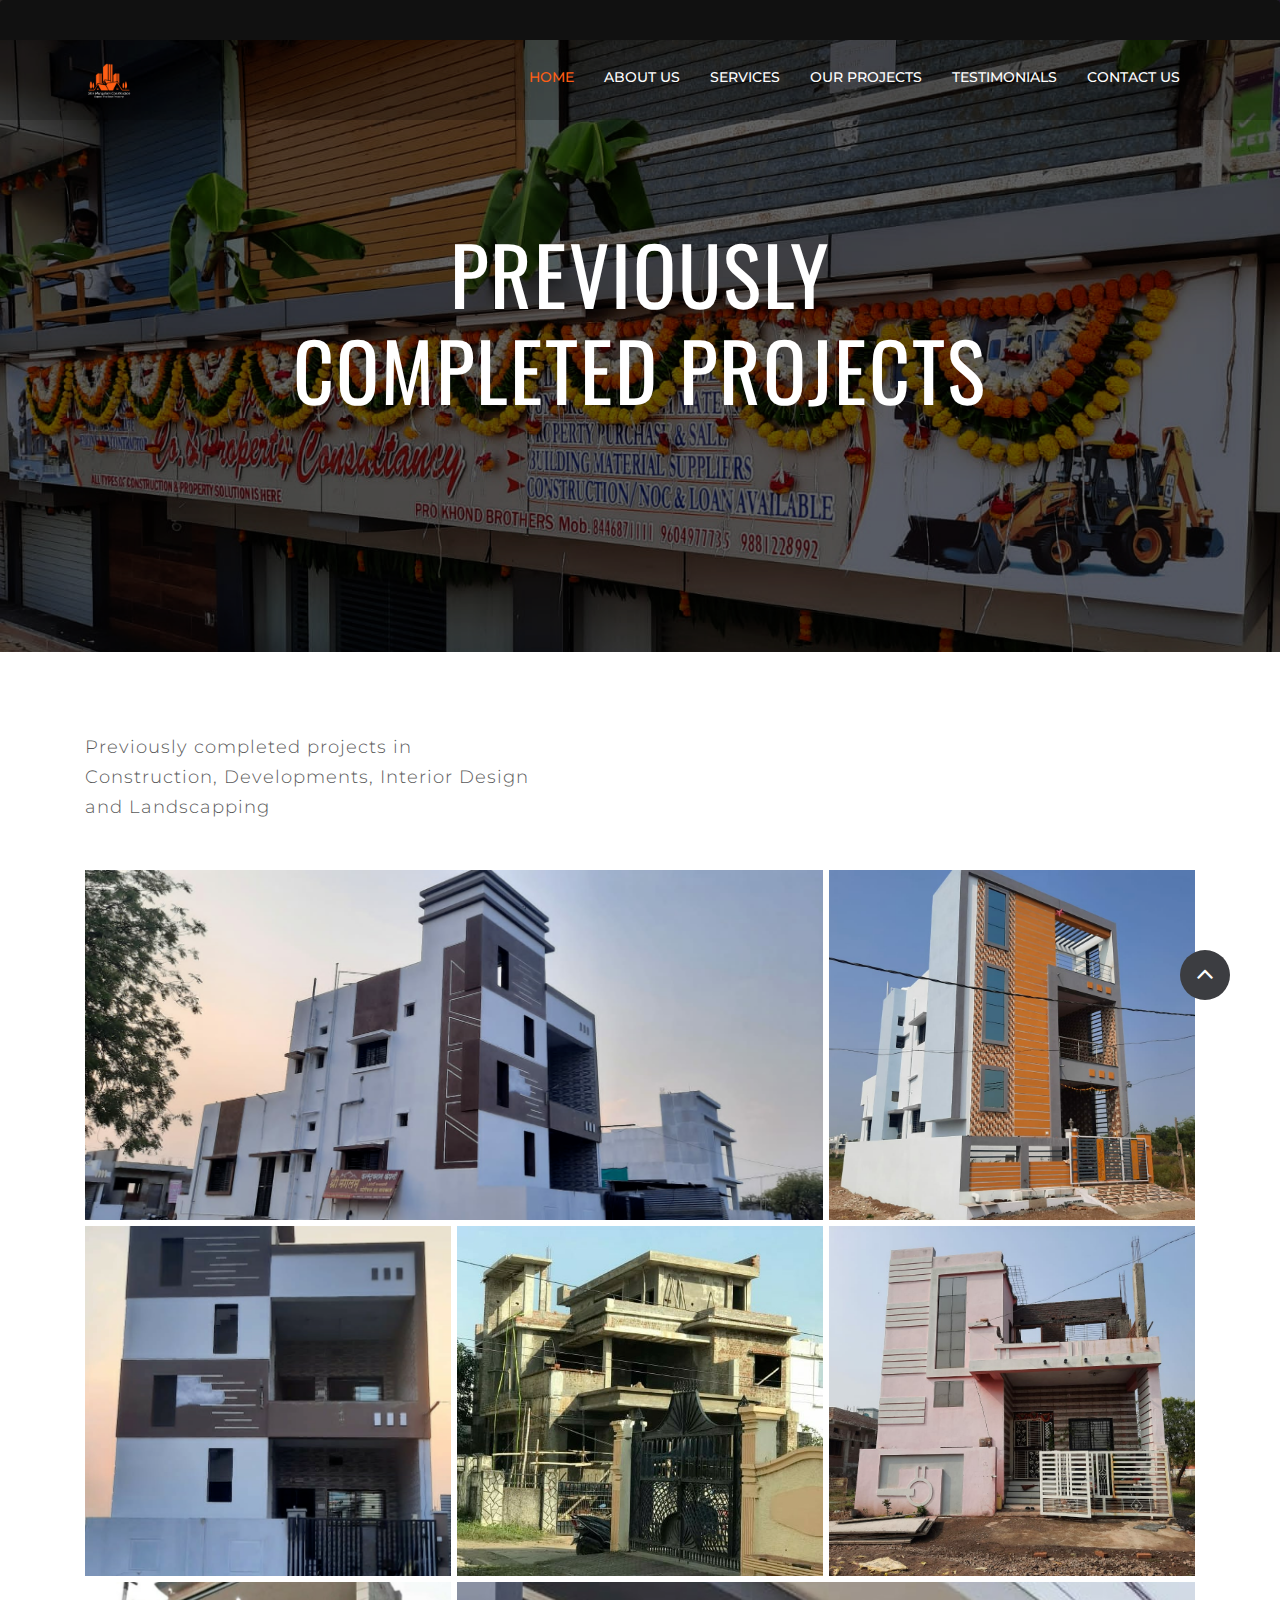
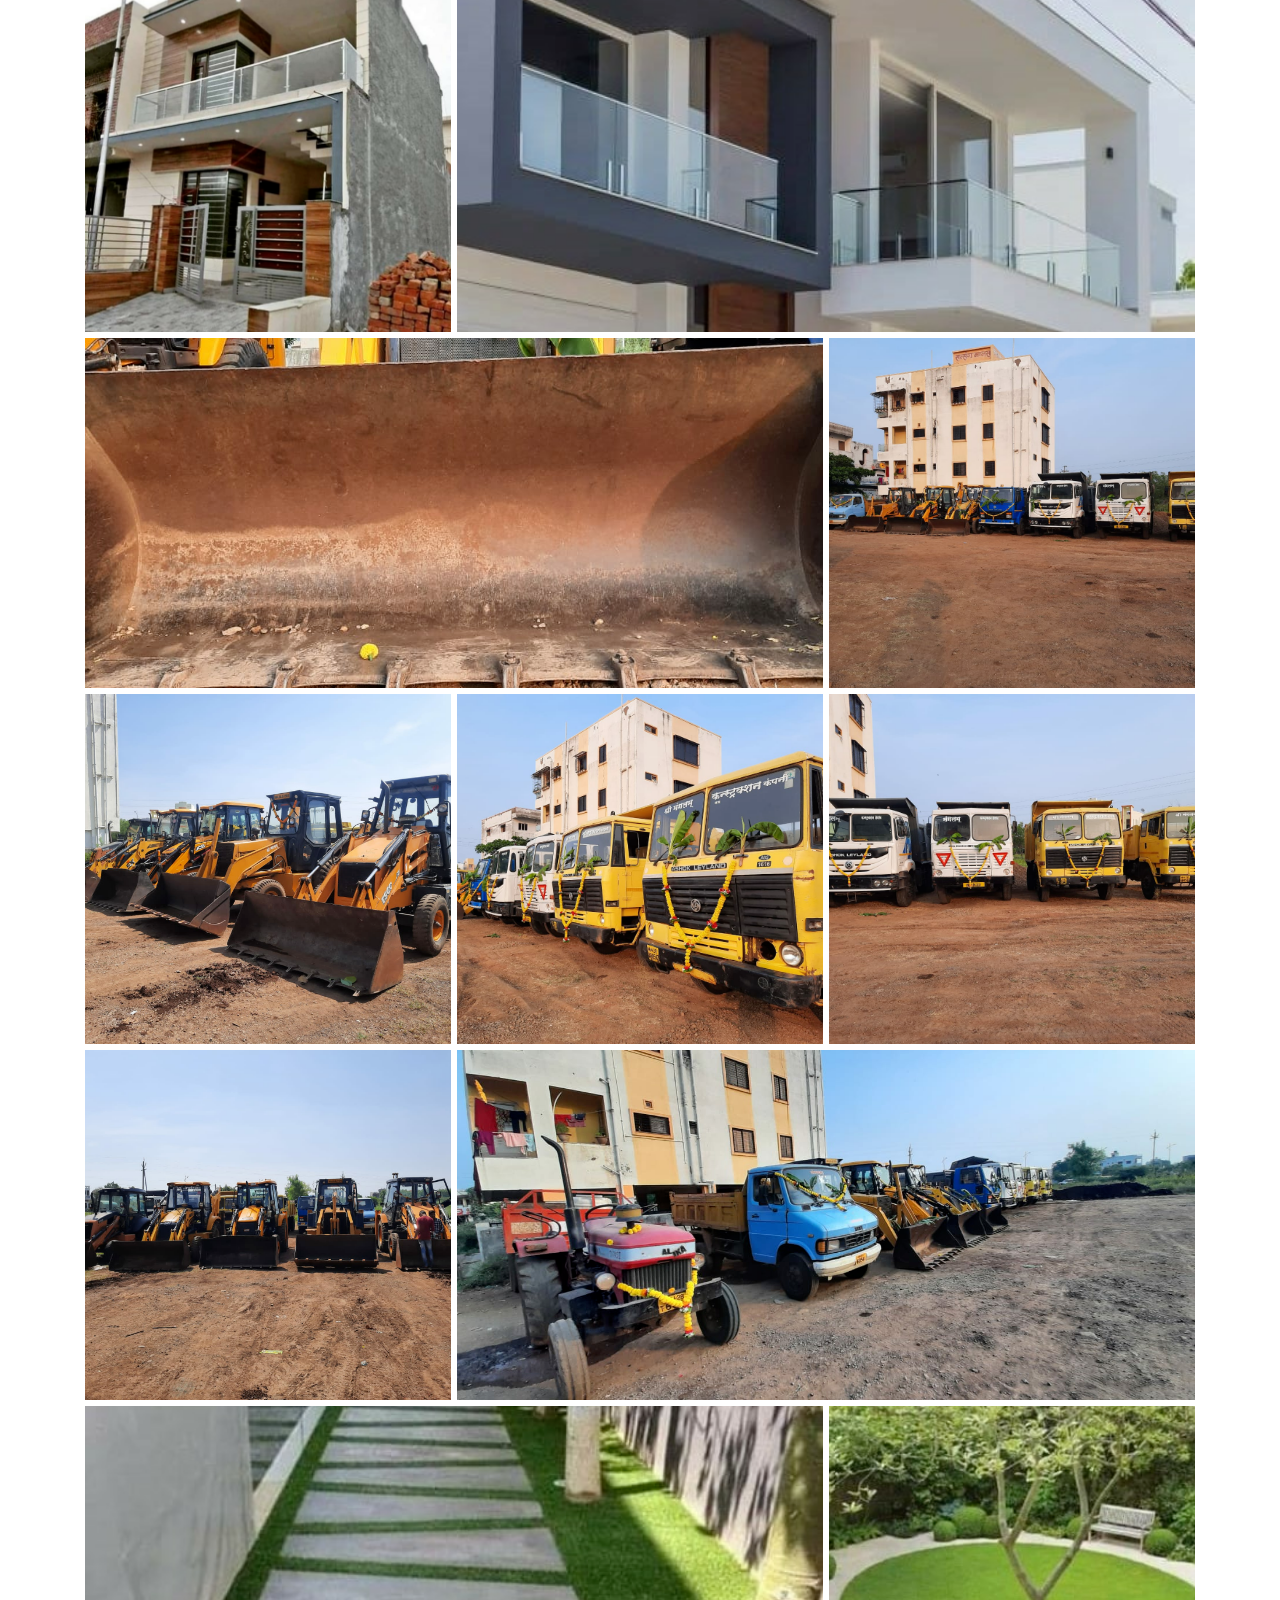
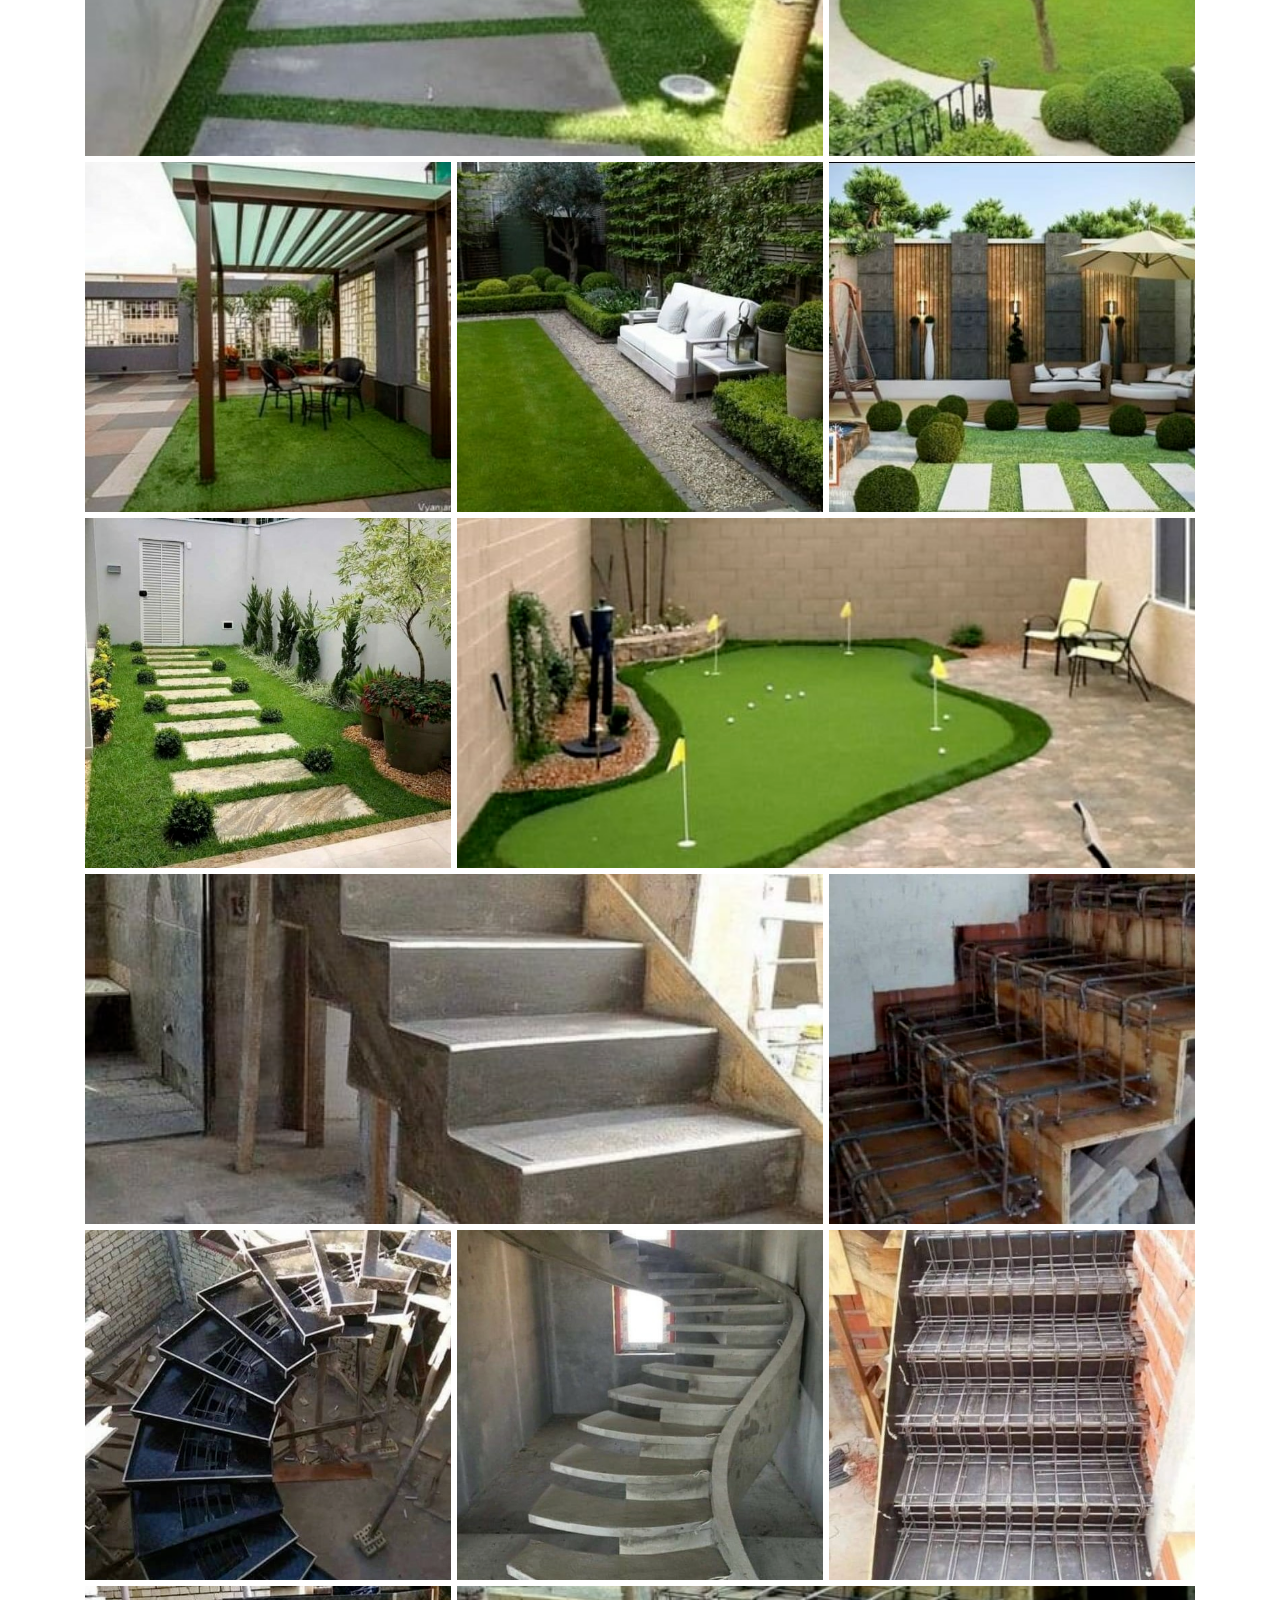
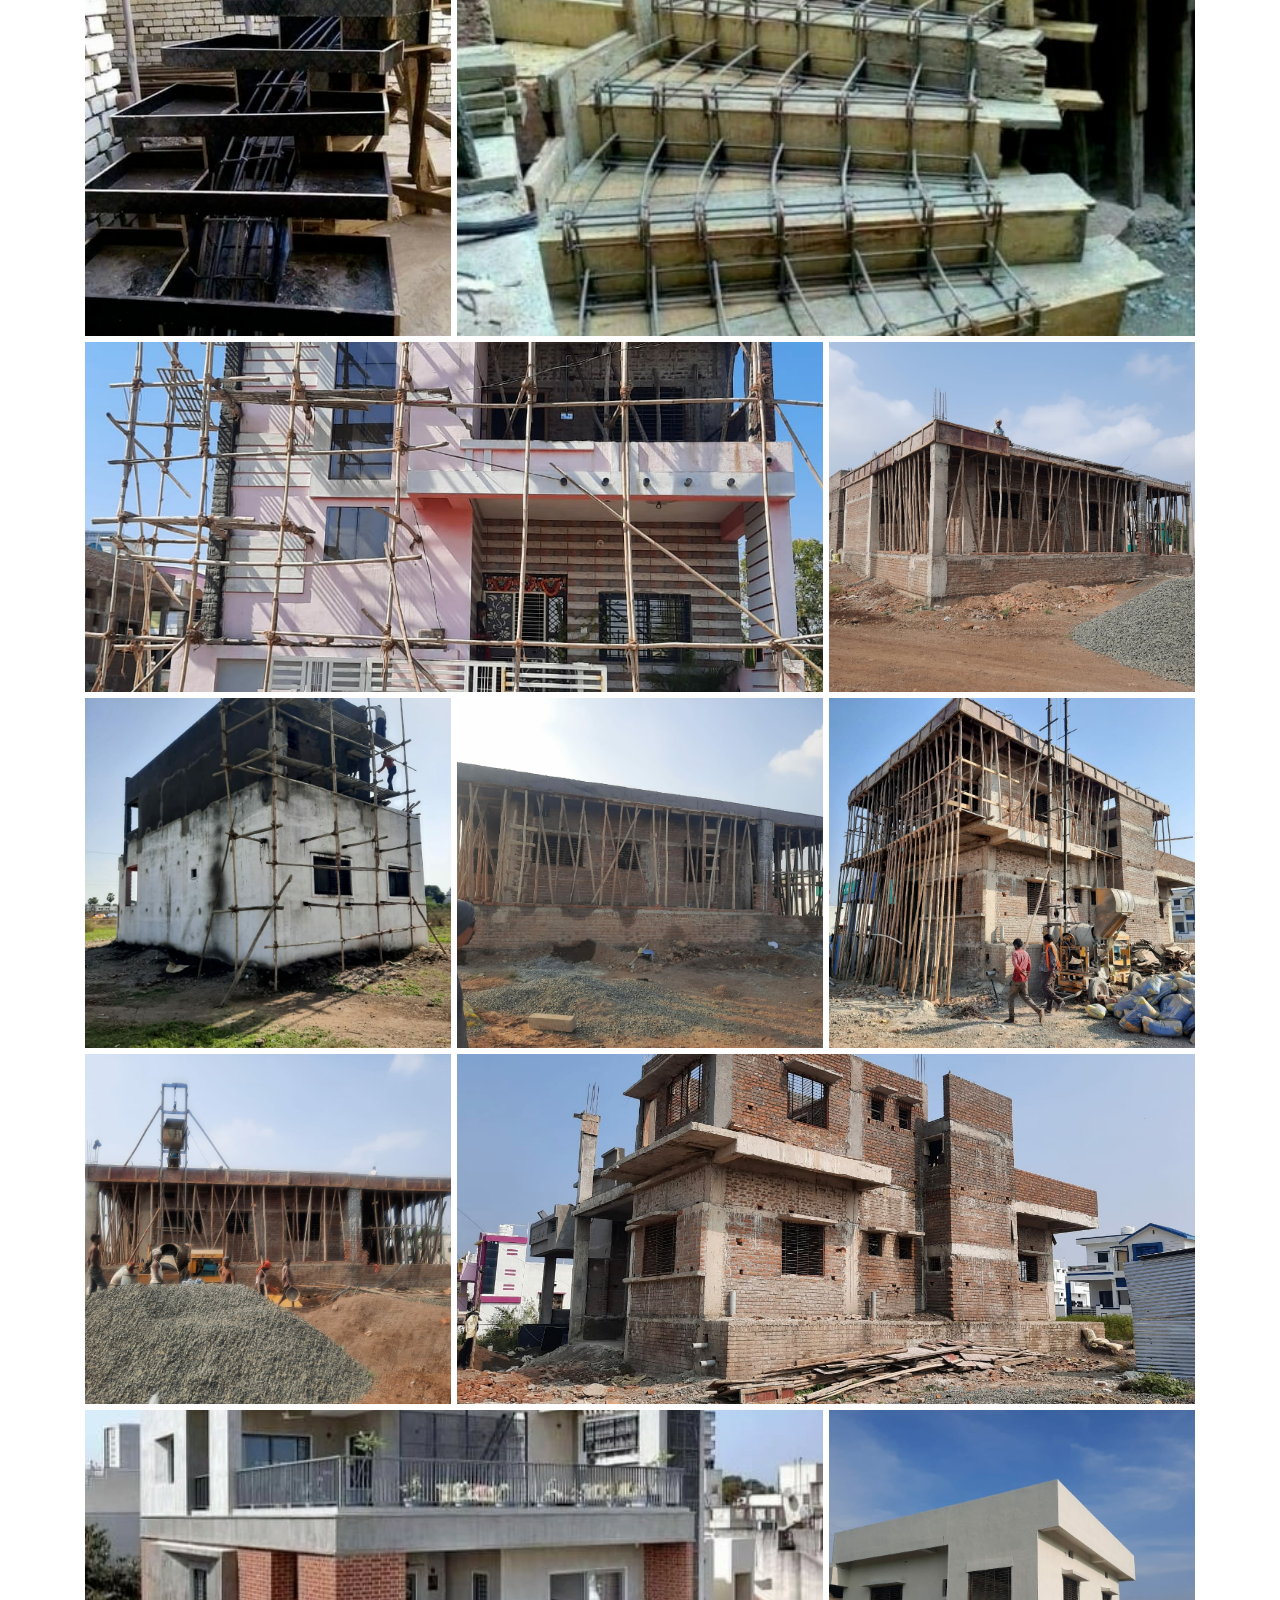
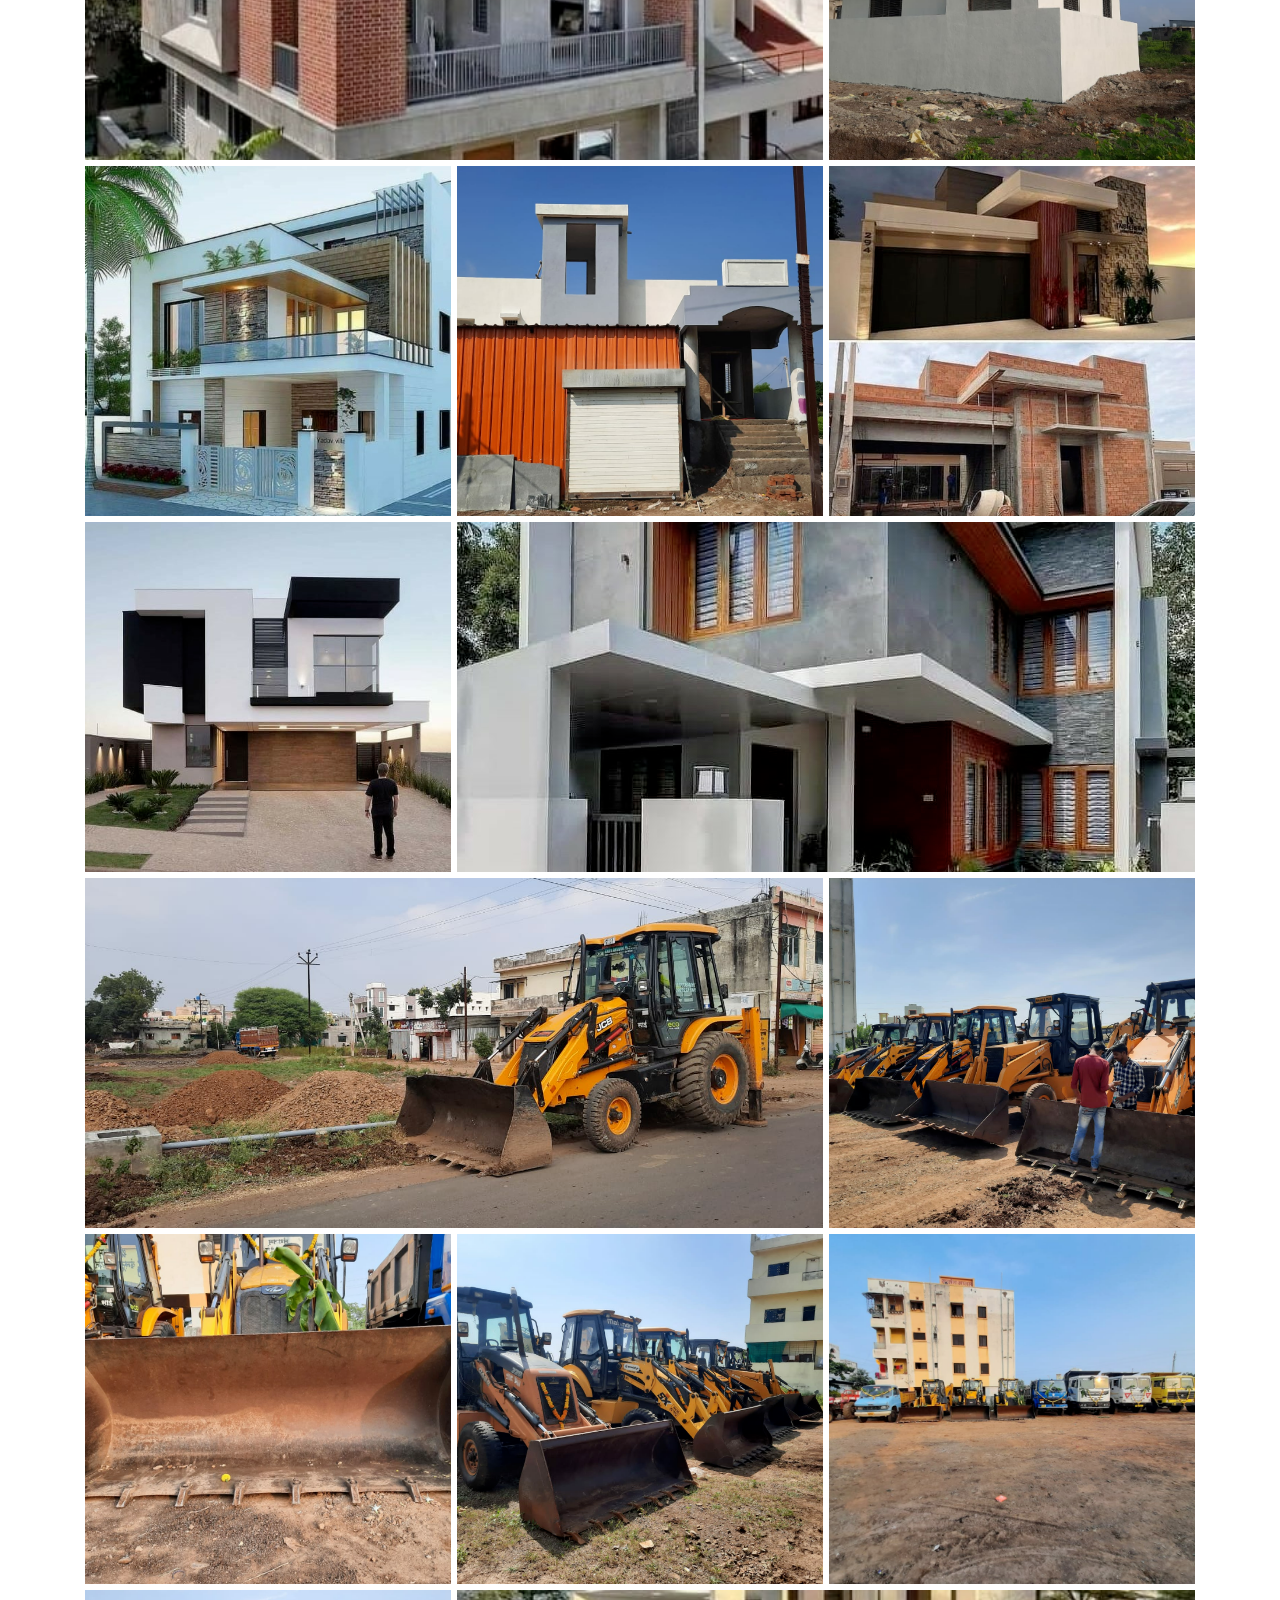
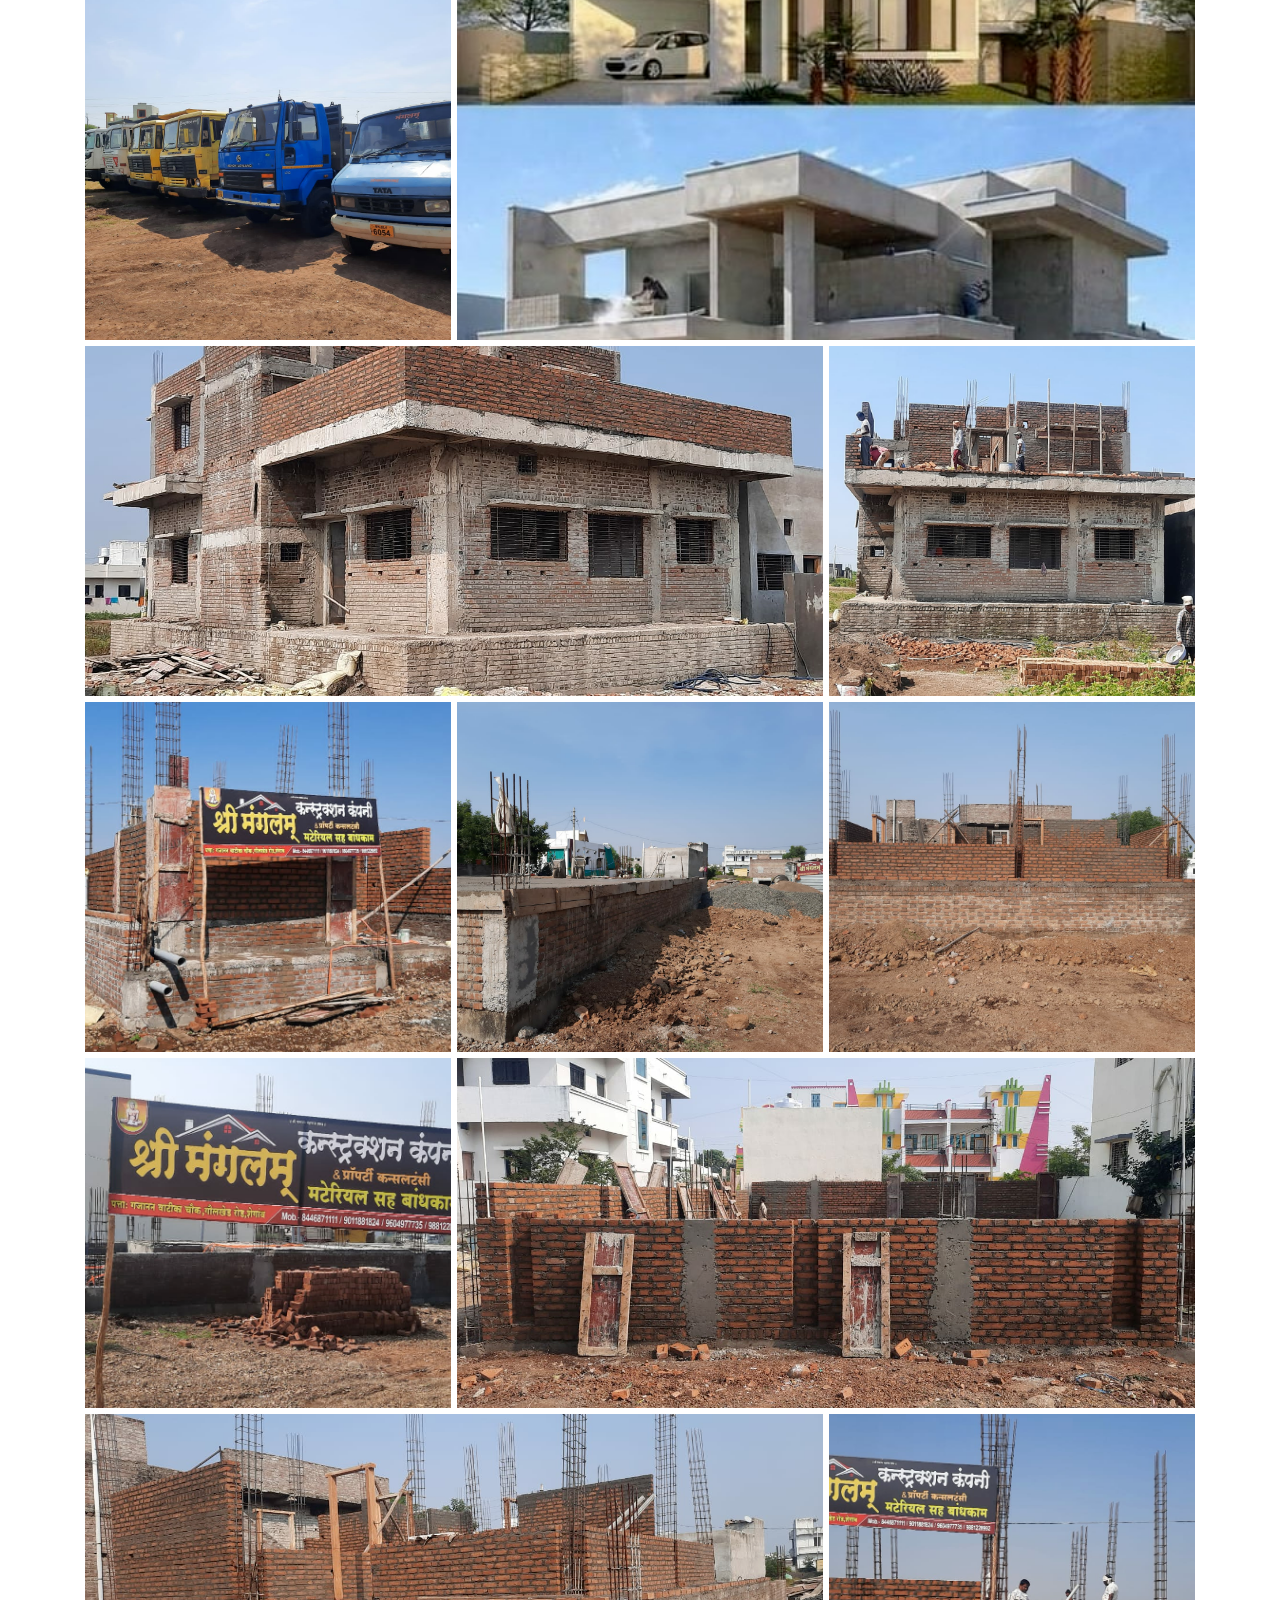
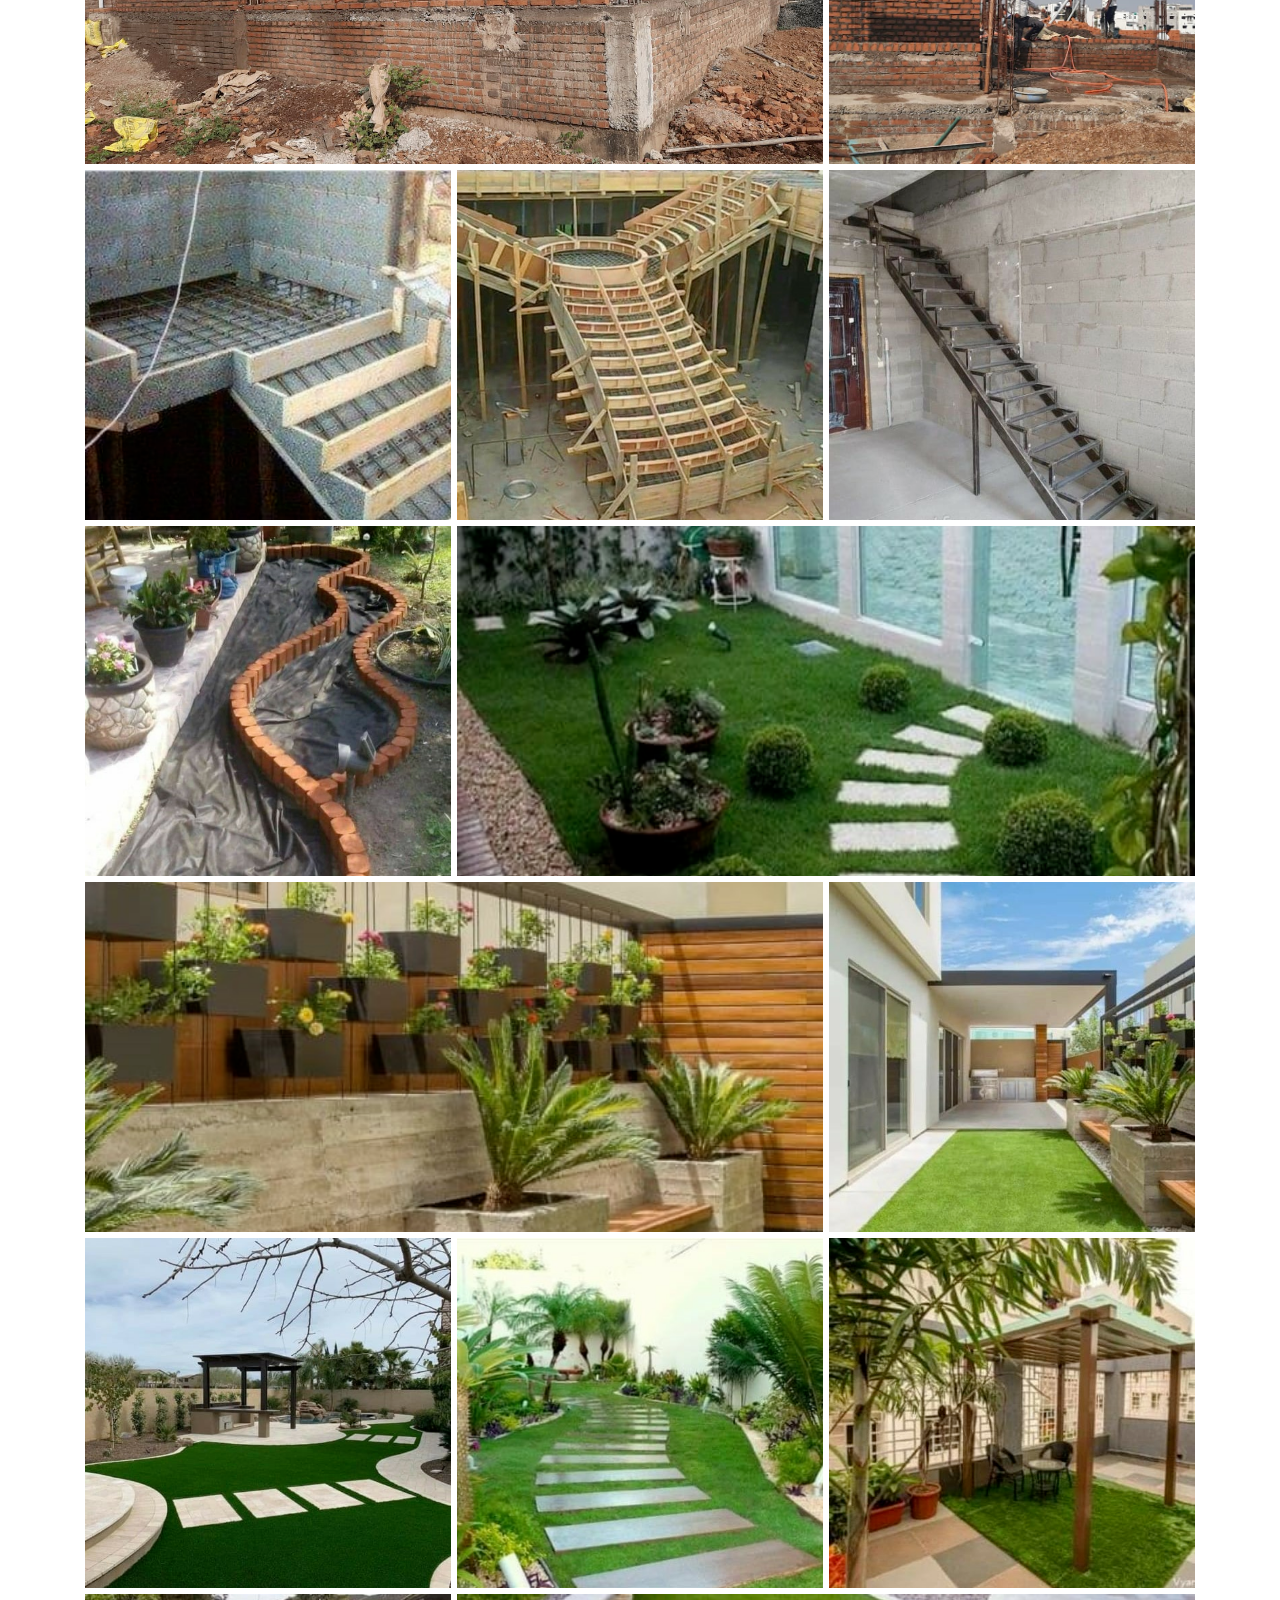
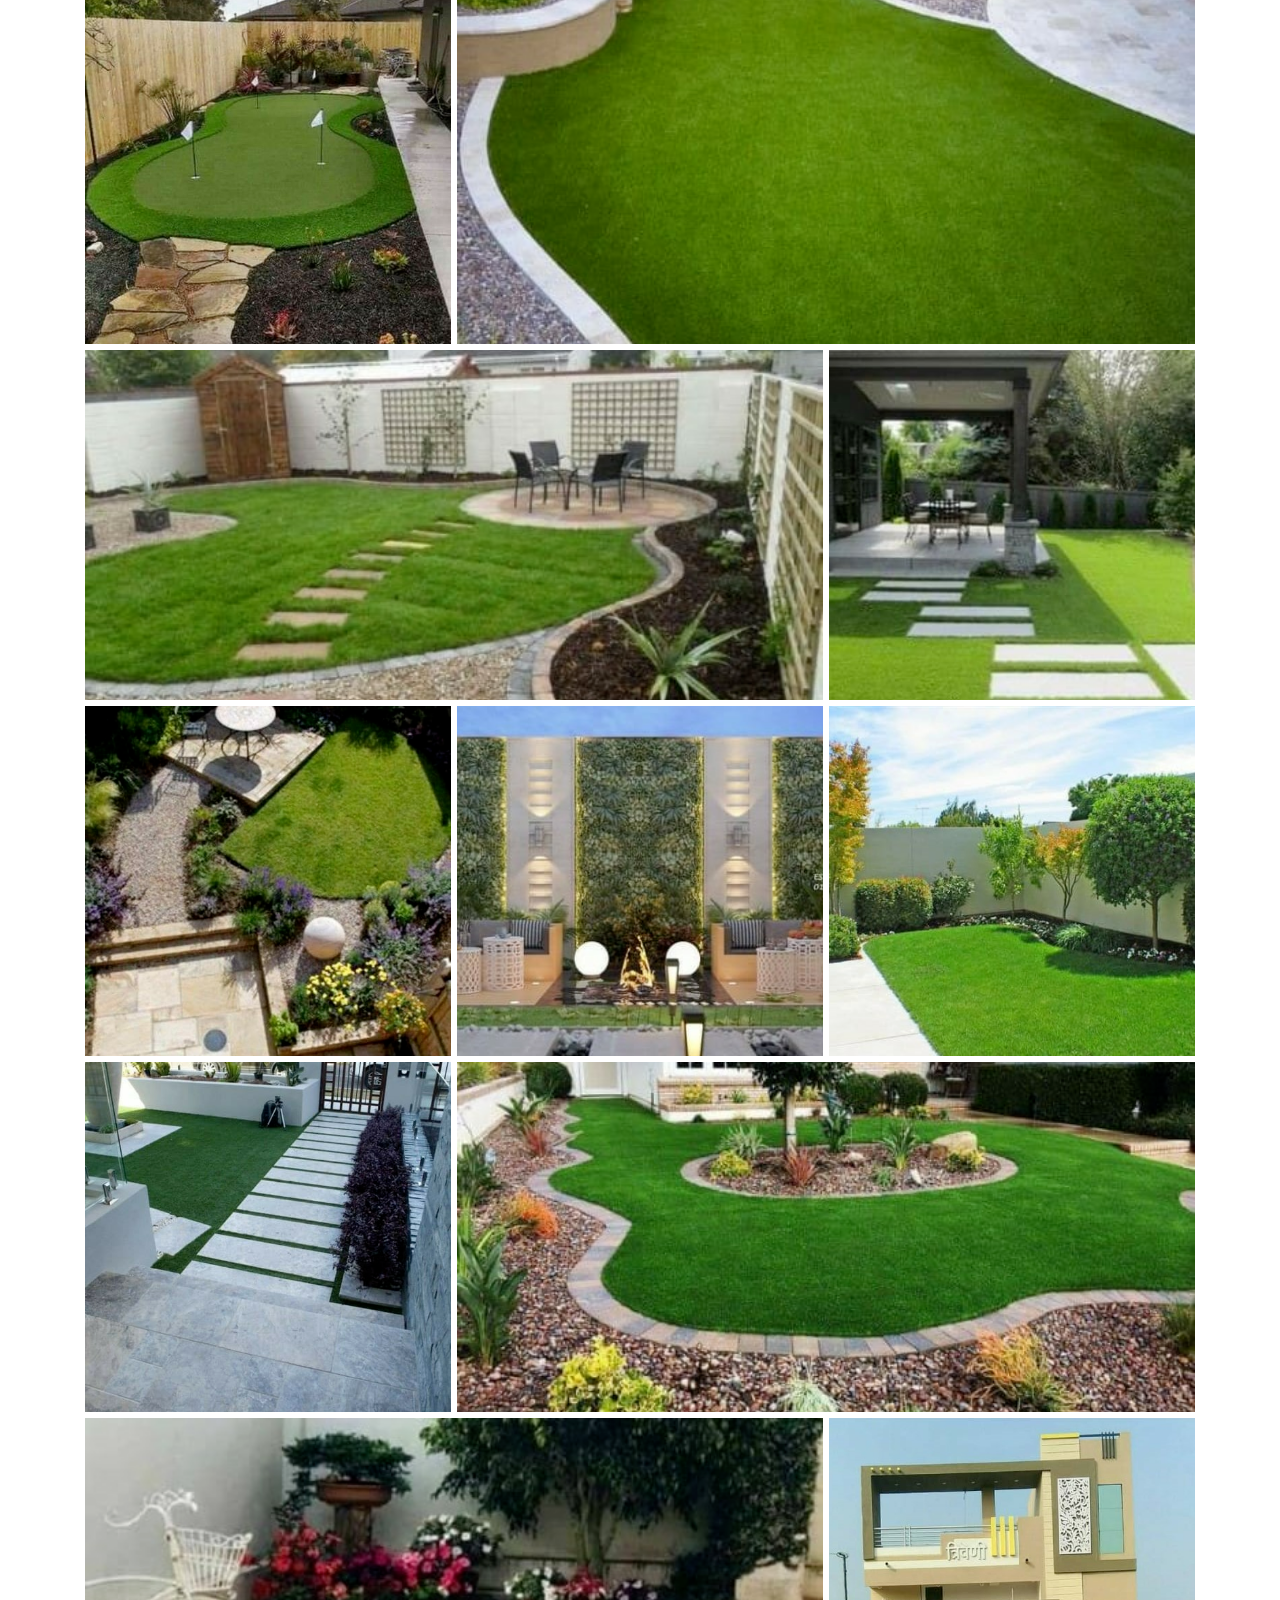
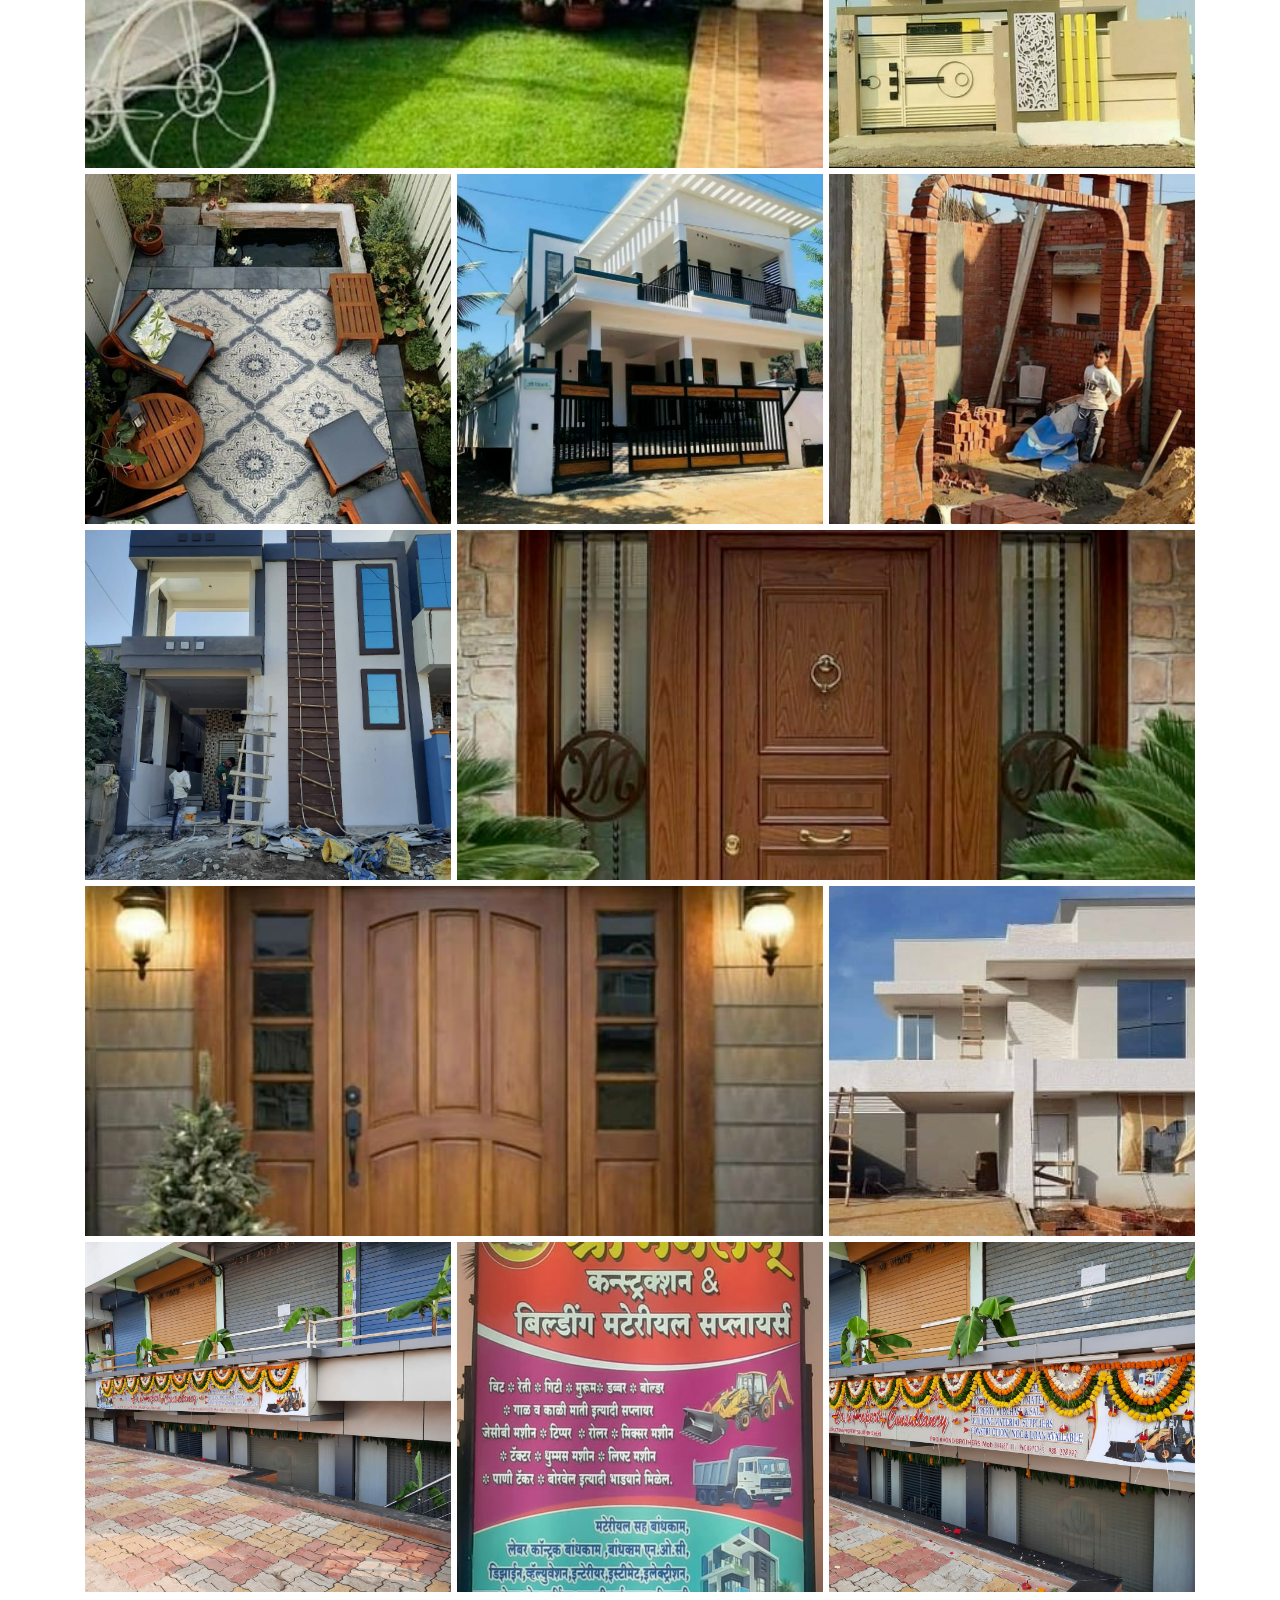
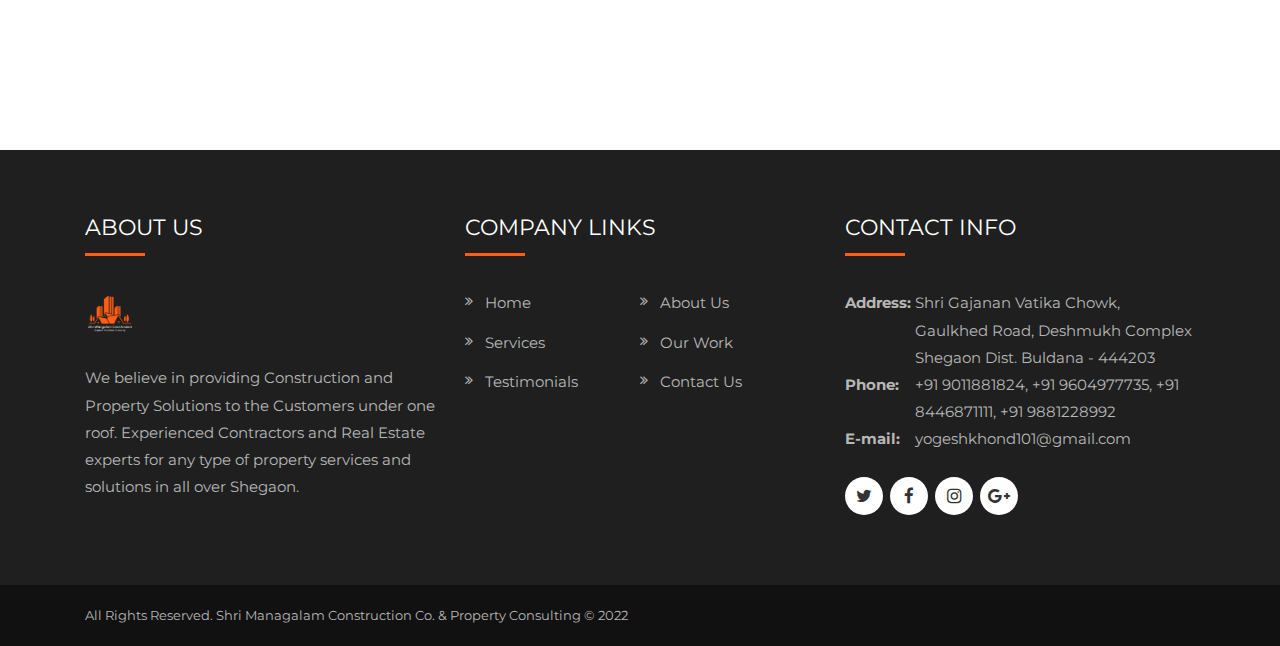
==== commit 2978547a: "89 img" ====
--- a/index2.html
+++ b/index2.html
@@ -117,14 +117,14 @@
                         <div class="col-md-8 col-sm-12 co-xs-12 gal-item">
                            <div class="box">
                               <a href="#" data-toggle="modal" data-target="#1">
-                              <img src="images/pro1.jpg" alt="#" />
+                              <img src="images/pro1.png" alt="#" />
                               </a>
                               <div class="modal fade" id="1" tabindex="-1" role="dialog">
                                  <div class="modal-dialog" role="document">
                                     <div class="modal-content">
                                        <button type="button" class="close" data-dismiss="modal" aria-label="Close"><span aria-hidden="true">×</span></button>
                                        <div class="modal-body">
-                                          <img src="images/pro1.jpg" alt="#" />
+                                          <img src="images/pro1.png" alt="#" />
                                        </div>
                                        <div class="col-md-12 description">
                                           <h4>This is the first one on my Gallery</h4>
@@ -137,14 +137,14 @@
                         <div class="col-md-4 col-sm-6 co-xs-12 gal-item">
                            <div class="box">
                               <a href="#" data-toggle="modal" data-target="#2">
-                              <img src="images/pro2.jpg" alt="#" />
+                              <img src="images/pro2.png" alt="#" />
                               </a>
                               <div class="modal fade" id="2" tabindex="-1" role="dialog">
                                  <div class="modal-dialog" role="document">
                                     <div class="modal-content">
                                        <button type="button" class="close" data-dismiss="modal" aria-label="Close"><span aria-hidden="true">×</span></button>
                                        <div class="modal-body">
-                                          <img src="images/pro2.jpg" alt="#" />
+                                          <img src="images/pro2.png" alt="#" />
                                        </div>
                                        <div class="col-md-12 description">
                                           <h4>This is the second one on my Gallery</h4>
@@ -157,14 +157,14 @@
                         <div class="col-md-4 col-sm-6 co-xs-12 gal-item">
                            <div class="box">
                               <a href="#" data-toggle="modal" data-target="#3">
-                              <img src="images/pro3.jpg" alt="#" />
+                              <img src="images/pro3.png" alt="#" />
                               </a>
                               <div class="modal fade" id="3" tabindex="-1" role="dialog">
                                  <div class="modal-dialog" role="document">
                                     <div class="modal-content">
                                        <button type="button" class="close" data-dismiss="modal" aria-label="Close"><span aria-hidden="true">×</span></button>
                                        <div class="modal-body">
-                                          <img src="images/pro3.jpg" alt="#" />
+                                          <img src="images/pro3.png" alt="#" />
                                        </div>
                                        <div class="col-md-12 description">
                                           <h4>This is the third one on my Gallery</h4>
@@ -177,14 +177,14 @@
                         <div class="col-md-4 col-sm-6 co-xs-12 gal-item">
                            <div class="box">
                               <a href="#" data-toggle="modal" data-target="#4">
-                              <img src="images/pro4.jpg" alt="#" />
+                              <img src="images/pro4.png" alt="#" />
                               </a>
                               <div class="modal fade" id="4" tabindex="-1" role="dialog">
                                  <div class="modal-dialog" role="document">
                                     <div class="modal-content">
                                        <button type="button" class="close" data-dismiss="modal" aria-label="Close"><span aria-hidden="true">×</span></button>
                                        <div class="modal-body">
-                                          <img src="images/pro4.jpg" alt="#" />
+                                          <img src="images/pro4.png" alt="#" />
                                        </div>
                                        <div class="col-md-12 description">
                                           <h4>This is the fourth one on my Gallery</h4>
@@ -197,14 +197,14 @@
                         <div class="col-md-4 col-sm-6 co-xs-12 gal-item">
                            <div class="box">
                               <a href="#" data-toggle="modal" data-target="#5">
-                              <img src="images/pro5.jpg" alt="#" />
+                              <img src="images/pro5.png" alt="#" />
                               </a>
                               <div class="modal fade" id="5" tabindex="-1" role="dialog">
                                  <div class="modal-dialog" role="document">
                                     <div class="modal-content">
                                        <button type="button" class="close" data-dismiss="modal" aria-label="Close"><span aria-hidden="true">×</span></button>
                                        <div class="modal-body">
-                                          <img src="images/pro5.jpg" alt="#" />
+                                          <img src="images/pro5.png" alt="#" />
                                        </div>
                                        <div class="col-md-12 description">
                                           <h4>This is the fifth one on my Gallery</h4>
@@ -217,14 +217,14 @@
                         <div class="col-md-4 col-sm-6 co-xs-12 gal-item">
                            <div class="box">
                               <a href="#" data-toggle="modal" data-target="#9">
-                              <img src="images/pro6.jpg" alt="#" />
+                              <img src="images/pro6.png" alt="#" />
                               </a>
                               <div class="modal fade" id="9" tabindex="-1" role="dialog">
                                  <div class="modal-dialog" role="document">
                                     <div class="modal-content">
                                        <button type="button" class="close" data-dismiss="modal" aria-label="Close"><span aria-hidden="true">×</span></button>
                                        <div class="modal-body">
-                                          <img src="images/pro6.jpg" alt="#" />
+                                          <img src="images/pro6.png" alt="#" />
                                        </div>
                                        <div class="col-md-12 description">
                                           <h4>This is the ninth one on my Gallery</h4>
@@ -237,17 +237,1646 @@
                         <div class="col-md-8 col-sm-12 co-xs-12 gal-item">
                            <div class="box">
                               <a href="#" data-toggle="modal" data-target="#10">
-                              <img src="images/pro7.jpg" alt="#" />
+                              <img src="images/pro7.png" alt="#" />
                               </a>
                               <div class="modal fade" id="10" tabindex="-1" role="dialog">
                                  <div class="modal-dialog" role="document">
                                     <div class="modal-content">
                                        <button type="button" class="close" data-dismiss="modal" aria-label="Close"><span aria-hidden="true">×</span></button>
                                        <div class="modal-body">
-                                          <img src="images/pro7.jpg" alt="#" />
+                                          <img src="images/pro7.png" alt="#" />
                                        </div>
                                        <div class="col-md-12 description">
                                           <h4>This is the tenth one on my Gallery</h4>
+                                       </div>
+                                    </div>
+                                 </div>
+                              </div>
+                           </div>
+                        </div>
+                        <div class="col-md-8 col-sm-12 co-xs-12 gal-item">
+                           <div class="box">
+                              <a href="#" data-toggle="modal" data-target="#1">
+                              <img src="images/pro8.png" alt="#" />
+                              </a>
+                              <div class="modal fade" id="1" tabindex="-1" role="dialog">
+                                 <div class="modal-dialog" role="document">
+                                    <div class="modal-content">
+                                       <button type="button" class="close" data-dismiss="modal" aria-label="Close"><span aria-hidden="true">×</span></button>
+                                       <div class="modal-body">
+                                          <img src="images/pro8.png" alt="#" />
+                                       </div>
+                                       <div class="col-md-12 description">
+                                          <h4>This is the first one on my Gallery</h4>
+                                       </div>
+                                    </div>
+                                 </div>
+                              </div>
+                           </div>
+                        </div>
+                        <div class="col-md-4 col-sm-6 co-xs-12 gal-item">
+                           <div class="box">
+                              <a href="#" data-toggle="modal" data-target="#2">
+                              <img src="images/pro9.png" alt="#" />
+                              </a>
+                              <div class="modal fade" id="2" tabindex="-1" role="dialog">
+                                 <div class="modal-dialog" role="document">
+                                    <div class="modal-content">
+                                       <button type="button" class="close" data-dismiss="modal" aria-label="Close"><span aria-hidden="true">×</span></button>
+                                       <div class="modal-body">
+                                          <img src="images/pro9.png" alt="#" />
+                                       </div>
+                                       <div class="col-md-12 description">
+                                          <h4>This is the second one on my Gallery</h4>
+                                       </div>
+                                    </div>
+                                 </div>
+                              </div>
+                           </div>
+                        </div>
+                        <div class="col-md-4 col-sm-6 co-xs-12 gal-item">
+                           <div class="box">
+                              <a href="#" data-toggle="modal" data-target="#3">
+                              <img src="images/pro10.png" alt="#" />
+                              </a>
+                              <div class="modal fade" id="3" tabindex="-1" role="dialog">
+                                 <div class="modal-dialog" role="document">
+                                    <div class="modal-content">
+                                       <button type="button" class="close" data-dismiss="modal" aria-label="Close"><span aria-hidden="true">×</span></button>
+                                       <div class="modal-body">
+                                          <img src="images/pro10.png" alt="#" />
+                                       </div>
+                                       <div class="col-md-12 description">
+                                          <h4>This is the third one on my Gallery</h4>
+                                       </div>
+                                    </div>
+                                 </div>
+                              </div>
+                           </div>
+                        </div>
+                        <div class="col-md-4 col-sm-6 co-xs-12 gal-item">
+                           <div class="box">
+                              <a href="#" data-toggle="modal" data-target="#4">
+                              <img src="images/pro11.png" alt="#" />
+                              </a>
+                              <div class="modal fade" id="4" tabindex="-1" role="dialog">
+                                 <div class="modal-dialog" role="document">
+                                    <div class="modal-content">
+                                       <button type="button" class="close" data-dismiss="modal" aria-label="Close"><span aria-hidden="true">×</span></button>
+                                       <div class="modal-body">
+                                          <img src="images/pro11.png" alt="#" />
+                                       </div>
+                                       <div class="col-md-12 description">
+                                          <h4>This is the fourth one on my Gallery</h4>
+                                       </div>
+                                    </div>
+                                 </div>
+                              </div>
+                           </div>
+                        </div>
+                        <div class="col-md-4 col-sm-6 co-xs-12 gal-item">
+                           <div class="box">
+                              <a href="#" data-toggle="modal" data-target="#5">
+                              <img src="images/pro12.png" alt="#" />
+                              </a>
+                              <div class="modal fade" id="5" tabindex="-1" role="dialog">
+                                 <div class="modal-dialog" role="document">
+                                    <div class="modal-content">
+                                       <button type="button" class="close" data-dismiss="modal" aria-label="Close"><span aria-hidden="true">×</span></button>
+                                       <div class="modal-body">
+                                          <img src="images/pro12.png" alt="#" />
+                                       </div>
+                                       <div class="col-md-12 description">
+                                          <h4>This is the fifth one on my Gallery</h4>
+                                       </div>
+                                    </div>
+                                 </div>
+                              </div>
+                           </div>
+                        </div>
+                        <div class="col-md-4 col-sm-6 co-xs-12 gal-item">
+                           <div class="box">
+                              <a href="#" data-toggle="modal" data-target="#9">
+                              <img src="images/pro13.png" alt="#" />
+                              </a>
+                              <div class="modal fade" id="9" tabindex="-1" role="dialog">
+                                 <div class="modal-dialog" role="document">
+                                    <div class="modal-content">
+                                       <button type="button" class="close" data-dismiss="modal" aria-label="Close"><span aria-hidden="true">×</span></button>
+                                       <div class="modal-body">
+                                          <img src="images/pro13.png" alt="#" />
+                                       </div>
+                                       <div class="col-md-12 description">
+                                          <h4>This is the ninth one on my Gallery</h4>
+                                       </div>
+                                    </div>
+                                 </div>
+                              </div>
+                           </div>
+                        </div>
+                        <div class="col-md-8 col-sm-12 co-xs-12 gal-item">
+                           <div class="box">
+                              <a href="#" data-toggle="modal" data-target="#10">
+                              <img src="images/pro14.png" alt="#" />
+                              </a>
+                              <div class="modal fade" id="10" tabindex="-1" role="dialog">
+                                 <div class="modal-dialog" role="document">
+                                    <div class="modal-content">
+                                       <button type="button" class="close" data-dismiss="modal" aria-label="Close"><span aria-hidden="true">×</span></button>
+                                       <div class="modal-body">
+                                          <img src="images/pro14.png" alt="#" />
+                                       </div>
+                                       <div class="col-md-12 description">
+                                          <h4>This is the tenth one on my Gallery</h4>
+                                       </div>
+                                    </div>
+                                 </div>
+                              </div>
+                           </div>
+                        </div><div class="col-md-8 col-sm-12 co-xs-12 gal-item">
+                           <div class="box">
+                              <a href="#" data-toggle="modal" data-target="#1">
+                              <img src="images/pro15.png" alt="#" />
+                              </a>
+                              <div class="modal fade" id="1" tabindex="-1" role="dialog">
+                                 <div class="modal-dialog" role="document">
+                                    <div class="modal-content">
+                                       <button type="button" class="close" data-dismiss="modal" aria-label="Close"><span aria-hidden="true">×</span></button>
+                                       <div class="modal-body">
+                                          <img src="images/pro15.png" alt="#" />
+                                       </div>
+                                       <div class="col-md-12 description">
+                                          <h4>This is the first one on my Gallery</h4>
+                                       </div>
+                                    </div>
+                                 </div>
+                              </div>
+                           </div>
+                        </div>
+                        <div class="col-md-4 col-sm-6 co-xs-12 gal-item">
+                           <div class="box">
+                              <a href="#" data-toggle="modal" data-target="#2">
+                              <img src="images/pro16.png" alt="#" />
+                              </a>
+                              <div class="modal fade" id="2" tabindex="-1" role="dialog">
+                                 <div class="modal-dialog" role="document">
+                                    <div class="modal-content">
+                                       <button type="button" class="close" data-dismiss="modal" aria-label="Close"><span aria-hidden="true">×</span></button>
+                                       <div class="modal-body">
+                                          <img src="images/pro16.png" alt="#" />
+                                       </div>
+                                       <div class="col-md-12 description">
+                                          <h4>This is the second one on my Gallery</h4>
+                                       </div>
+                                    </div>
+                                 </div>
+                              </div>
+                           </div>
+                        </div>
+                        <div class="col-md-4 col-sm-6 co-xs-12 gal-item">
+                           <div class="box">
+                              <a href="#" data-toggle="modal" data-target="#3">
+                              <img src="images/pro17.png" alt="#" />
+                              </a>
+                              <div class="modal fade" id="3" tabindex="-1" role="dialog">
+                                 <div class="modal-dialog" role="document">
+                                    <div class="modal-content">
+                                       <button type="button" class="close" data-dismiss="modal" aria-label="Close"><span aria-hidden="true">×</span></button>
+                                       <div class="modal-body">
+                                          <img src="images/pro17.png" alt="#" />
+                                       </div>
+                                       <div class="col-md-12 description">
+                                          <h4>This is the third one on my Gallery</h4>
+                                       </div>
+                                    </div>
+                                 </div>
+                              </div>
+                           </div>
+                        </div>
+                        <div class="col-md-4 col-sm-6 co-xs-12 gal-item">
+                           <div class="box">
+                              <a href="#" data-toggle="modal" data-target="#4">
+                              <img src="images/pro18.png" alt="#" />
+                              </a>
+                              <div class="modal fade" id="4" tabindex="-1" role="dialog">
+                                 <div class="modal-dialog" role="document">
+                                    <div class="modal-content">
+                                       <button type="button" class="close" data-dismiss="modal" aria-label="Close"><span aria-hidden="true">×</span></button>
+                                       <div class="modal-body">
+                                          <img src="images/pro18.png" alt="#" />
+                                       </div>
+                                       <div class="col-md-12 description">
+                                          <h4>This is the fourth one on my Gallery</h4>
+                                       </div>
+                                    </div>
+                                 </div>
+                              </div>
+                           </div>
+                        </div>
+                        <div class="col-md-4 col-sm-6 co-xs-12 gal-item">
+                           <div class="box">
+                              <a href="#" data-toggle="modal" data-target="#5">
+                              <img src="images/pro19.png" alt="#" />
+                              </a>
+                              <div class="modal fade" id="5" tabindex="-1" role="dialog">
+                                 <div class="modal-dialog" role="document">
+                                    <div class="modal-content">
+                                       <button type="button" class="close" data-dismiss="modal" aria-label="Close"><span aria-hidden="true">×</span></button>
+                                       <div class="modal-body">
+                                          <img src="images/pro19.png" alt="#" />
+                                       </div>
+                                       <div class="col-md-12 description">
+                                          <h4>This is the fifth one on my Gallery</h4>
+                                       </div>
+                                    </div>
+                                 </div>
+                              </div>
+                           </div>
+                        </div>
+                        <div class="col-md-4 col-sm-6 co-xs-12 gal-item">
+                           <div class="box">
+                              <a href="#" data-toggle="modal" data-target="#9">
+                              <img src="images/pro20.png" alt="#" />
+                              </a>
+                              <div class="modal fade" id="9" tabindex="-1" role="dialog">
+                                 <div class="modal-dialog" role="document">
+                                    <div class="modal-content">
+                                       <button type="button" class="close" data-dismiss="modal" aria-label="Close"><span aria-hidden="true">×</span></button>
+                                       <div class="modal-body">
+                                          <img src="images/pro20.png" alt="#" />
+                                       </div>
+                                       <div class="col-md-12 description">
+                                          <h4>This is the ninth one on my Gallery</h4>
+                                       </div>
+                                    </div>
+                                 </div>
+                              </div>
+                           </div>
+                        </div>
+                        <div class="col-md-8 col-sm-12 co-xs-12 gal-item">
+                           <div class="box">
+                              <a href="#" data-toggle="modal" data-target="#10">
+                              <img src="images/pro21.png" alt="#" />
+                              </a>
+                              <div class="modal fade" id="10" tabindex="-1" role="dialog">
+                                 <div class="modal-dialog" role="document">
+                                    <div class="modal-content">
+                                       <button type="button" class="close" data-dismiss="modal" aria-label="Close"><span aria-hidden="true">×</span></button>
+                                       <div class="modal-body">
+                                          <img src="images/pro21.png" alt="#" />
+                                       </div>
+                                       <div class="col-md-12 description">
+                                          <h4>This is the tenth one on my Gallery</h4>
+                                       </div>
+                                    </div>
+                                 </div>
+                              </div>
+                           </div>
+                        </div><div class="col-md-8 col-sm-12 co-xs-12 gal-item">
+                           <div class="box">
+                              <a href="#" data-toggle="modal" data-target="#1">
+                              <img src="images/pro22.png" alt="#" />
+                              </a>
+                              <div class="modal fade" id="1" tabindex="-1" role="dialog">
+                                 <div class="modal-dialog" role="document">
+                                    <div class="modal-content">
+                                       <button type="button" class="close" data-dismiss="modal" aria-label="Close"><span aria-hidden="true">×</span></button>
+                                       <div class="modal-body">
+                                          <img src="images/pro22.png" alt="#" />
+                                       </div>
+                                       <div class="col-md-12 description">
+                                          <h4>This is the first one on my Gallery</h4>
+                                       </div>
+                                    </div>
+                                 </div>
+                              </div>
+                           </div>
+                        </div>
+                        <div class="col-md-4 col-sm-6 co-xs-12 gal-item">
+                           <div class="box">
+                              <a href="#" data-toggle="modal" data-target="#2">
+                              <img src="images/pro23.png" alt="#" />
+                              </a>
+                              <div class="modal fade" id="2" tabindex="-1" role="dialog">
+                                 <div class="modal-dialog" role="document">
+                                    <div class="modal-content">
+                                       <button type="button" class="close" data-dismiss="modal" aria-label="Close"><span aria-hidden="true">×</span></button>
+                                       <div class="modal-body">
+                                          <img src="images/pro23.png" alt="#" />
+                                       </div>
+                                       <div class="col-md-12 description">
+                                          <h4>This is the second one on my Gallery</h4>
+                                       </div>
+                                    </div>
+                                 </div>
+                              </div>
+                           </div>
+                        </div>
+                        <div class="col-md-4 col-sm-6 co-xs-12 gal-item">
+                           <div class="box">
+                              <a href="#" data-toggle="modal" data-target="#3">
+                              <img src="images/pro24.png" alt="#" />
+                              </a>
+                              <div class="modal fade" id="3" tabindex="-1" role="dialog">
+                                 <div class="modal-dialog" role="document">
+                                    <div class="modal-content">
+                                       <button type="button" class="close" data-dismiss="modal" aria-label="Close"><span aria-hidden="true">×</span></button>
+                                       <div class="modal-body">
+                                          <img src="images/pro24.png" alt="#" />
+                                       </div>
+                                       <div class="col-md-12 description">
+                                          <h4>This is the third one on my Gallery</h4>
+                                       </div>
+                                    </div>
+                                 </div>
+                              </div>
+                           </div>
+                        </div>
+                        <div class="col-md-4 col-sm-6 co-xs-12 gal-item">
+                           <div class="box">
+                              <a href="#" data-toggle="modal" data-target="#4">
+                              <img src="images/pro25.png" alt="#" />
+                              </a>
+                              <div class="modal fade" id="4" tabindex="-1" role="dialog">
+                                 <div class="modal-dialog" role="document">
+                                    <div class="modal-content">
+                                       <button type="button" class="close" data-dismiss="modal" aria-label="Close"><span aria-hidden="true">×</span></button>
+                                       <div class="modal-body">
+                                          <img src="images/pro25.png" alt="#" />
+                                       </div>
+                                       <div class="col-md-12 description">
+                                          <h4>This is the fourth one on my Gallery</h4>
+                                       </div>
+                                    </div>
+                                 </div>
+                              </div>
+                           </div>
+                        </div>
+                        <div class="col-md-4 col-sm-6 co-xs-12 gal-item">
+                           <div class="box">
+                              <a href="#" data-toggle="modal" data-target="#5">
+                              <img src="images/pro26.png" alt="#" />
+                              </a>
+                              <div class="modal fade" id="5" tabindex="-1" role="dialog">
+                                 <div class="modal-dialog" role="document">
+                                    <div class="modal-content">
+                                       <button type="button" class="close" data-dismiss="modal" aria-label="Close"><span aria-hidden="true">×</span></button>
+                                       <div class="modal-body">
+                                          <img src="images/pro26.png" alt="#" />
+                                       </div>
+                                       <div class="col-md-12 description">
+                                          <h4>This is the fifth one on my Gallery</h4>
+                                       </div>
+                                    </div>
+                                 </div>
+                              </div>
+                           </div>
+                        </div>
+                        <div class="col-md-4 col-sm-6 co-xs-12 gal-item">
+                           <div class="box">
+                              <a href="#" data-toggle="modal" data-target="#9">
+                              <img src="images/pro27.png" alt="#" />
+                              </a>
+                              <div class="modal fade" id="9" tabindex="-1" role="dialog">
+                                 <div class="modal-dialog" role="document">
+                                    <div class="modal-content">
+                                       <button type="button" class="close" data-dismiss="modal" aria-label="Close"><span aria-hidden="true">×</span></button>
+                                       <div class="modal-body">
+                                          <img src="images/pro27.png" alt="#" />
+                                       </div>
+                                       <div class="col-md-12 description">
+                                          <h4>This is the ninth one on my Gallery</h4>
+                                       </div>
+                                    </div>
+                                 </div>
+                              </div>
+                           </div>
+                        </div>
+                        <div class="col-md-8 col-sm-12 co-xs-12 gal-item">
+                           <div class="box">
+                              <a href="#" data-toggle="modal" data-target="#10">
+                              <img src="images/pro28.png" alt="#" />
+                              </a>
+                              <div class="modal fade" id="10" tabindex="-1" role="dialog">
+                                 <div class="modal-dialog" role="document">
+                                    <div class="modal-content">
+                                       <button type="button" class="close" data-dismiss="modal" aria-label="Close"><span aria-hidden="true">×</span></button>
+                                       <div class="modal-body">
+                                          <img src="images/pro28.png" alt="#" />
+                                       </div>
+                                       <div class="col-md-12 description">
+                                          <h4>This is the tenth one on my Gallery</h4>
+                                       </div>
+                                    </div>
+                                 </div>
+                              </div>
+                           </div>
+                        </div><div class="col-md-8 col-sm-12 co-xs-12 gal-item">
+                           <div class="box">
+                              <a href="#" data-toggle="modal" data-target="#1">
+                              <img src="images/pro29.png" alt="#" />
+                              </a>
+                              <div class="modal fade" id="1" tabindex="-1" role="dialog">
+                                 <div class="modal-dialog" role="document">
+                                    <div class="modal-content">
+                                       <button type="button" class="close" data-dismiss="modal" aria-label="Close"><span aria-hidden="true">×</span></button>
+                                       <div class="modal-body">
+                                          <img src="images/pro29.png" alt="#" />
+                                       </div>
+                                       <div class="col-md-12 description">
+                                          <h4>This is the first one on my Gallery</h4>
+                                       </div>
+                                    </div>
+                                 </div>
+                              </div>
+                           </div>
+                        </div>
+                        <div class="col-md-4 col-sm-6 co-xs-12 gal-item">
+                           <div class="box">
+                              <a href="#" data-toggle="modal" data-target="#2">
+                              <img src="images/pro30.png" alt="#" />
+                              </a>
+                              <div class="modal fade" id="2" tabindex="-1" role="dialog">
+                                 <div class="modal-dialog" role="document">
+                                    <div class="modal-content">
+                                       <button type="button" class="close" data-dismiss="modal" aria-label="Close"><span aria-hidden="true">×</span></button>
+                                       <div class="modal-body">
+                                          <img src="images/pro30.png" alt="#" />
+                                       </div>
+                                       <div class="col-md-12 description">
+                                          <h4>This is the second one on my Gallery</h4>
+                                       </div>
+                                    </div>
+                                 </div>
+                              </div>
+                           </div>
+                        </div>
+                        <div class="col-md-4 col-sm-6 co-xs-12 gal-item">
+                           <div class="box">
+                              <a href="#" data-toggle="modal" data-target="#3">
+                              <img src="images/pro31.png" alt="#" />
+                              </a>
+                              <div class="modal fade" id="3" tabindex="-1" role="dialog">
+                                 <div class="modal-dialog" role="document">
+                                    <div class="modal-content">
+                                       <button type="button" class="close" data-dismiss="modal" aria-label="Close"><span aria-hidden="true">×</span></button>
+                                       <div class="modal-body">
+                                          <img src="images/pro31.png" alt="#" />
+                                       </div>
+                                       <div class="col-md-12 description">
+                                          <h4>This is the third one on my Gallery</h4>
+                                       </div>
+                                    </div>
+                                 </div>
+                              </div>
+                           </div>
+                        </div>
+                        <div class="col-md-4 col-sm-6 co-xs-12 gal-item">
+                           <div class="box">
+                              <a href="#" data-toggle="modal" data-target="#4">
+                              <img src="images/pro32.png" alt="#" />
+                              </a>
+                              <div class="modal fade" id="4" tabindex="-1" role="dialog">
+                                 <div class="modal-dialog" role="document">
+                                    <div class="modal-content">
+                                       <button type="button" class="close" data-dismiss="modal" aria-label="Close"><span aria-hidden="true">×</span></button>
+                                       <div class="modal-body">
+                                          <img src="images/pro32.png" alt="#" />
+                                       </div>
+                                       <div class="col-md-12 description">
+                                          <h4>This is the fourth one on my Gallery</h4>
+                                       </div>
+                                    </div>
+                                 </div>
+                              </div>
+                           </div>
+                        </div>
+                        <div class="col-md-4 col-sm-6 co-xs-12 gal-item">
+                           <div class="box">
+                              <a href="#" data-toggle="modal" data-target="#5">
+                              <img src="images/pro33.png" alt="#" />
+                              </a>
+                              <div class="modal fade" id="5" tabindex="-1" role="dialog">
+                                 <div class="modal-dialog" role="document">
+                                    <div class="modal-content">
+                                       <button type="button" class="close" data-dismiss="modal" aria-label="Close"><span aria-hidden="true">×</span></button>
+                                       <div class="modal-body">
+                                          <img src="images/pro33.png" alt="#" />
+                                       </div>
+                                       <div class="col-md-12 description">
+                                          <h4>This is the fifth one on my Gallery</h4>
+                                       </div>
+                                    </div>
+                                 </div>
+                              </div>
+                           </div>
+                        </div>
+                        <div class="col-md-4 col-sm-6 co-xs-12 gal-item">
+                           <div class="box">
+                              <a href="#" data-toggle="modal" data-target="#9">
+                              <img src="images/pro34.png" alt="#" />
+                              </a>
+                              <div class="modal fade" id="9" tabindex="-1" role="dialog">
+                                 <div class="modal-dialog" role="document">
+                                    <div class="modal-content">
+                                       <button type="button" class="close" data-dismiss="modal" aria-label="Close"><span aria-hidden="true">×</span></button>
+                                       <div class="modal-body">
+                                          <img src="images/pro34.png" alt="#" />
+                                       </div>
+                                       <div class="col-md-12 description">
+                                          <h4>This is the ninth one on my Gallery</h4>
+                                       </div>
+                                    </div>
+                                 </div>
+                              </div>
+                           </div>
+                        </div>
+                        <div class="col-md-8 col-sm-12 co-xs-12 gal-item">
+                           <div class="box">
+                              <a href="#" data-toggle="modal" data-target="#10">
+                              <img src="images/pro35.png" alt="#" />
+                              </a>
+                              <div class="modal fade" id="10" tabindex="-1" role="dialog">
+                                 <div class="modal-dialog" role="document">
+                                    <div class="modal-content">
+                                       <button type="button" class="close" data-dismiss="modal" aria-label="Close"><span aria-hidden="true">×</span></button>
+                                       <div class="modal-body">
+                                          <img src="images/pro35.png" alt="#" />
+                                       </div>
+                                       <div class="col-md-12 description">
+                                          <h4>This is the tenth one on my Gallery</h4>
+                                       </div>
+                                    </div>
+                                 </div>
+                              </div>
+                           </div>
+                        </div><div class="col-md-8 col-sm-12 co-xs-12 gal-item">
+                           <div class="box">
+                              <a href="#" data-toggle="modal" data-target="#1">
+                              <img src="images/pro36.png" alt="#" />
+                              </a>
+                              <div class="modal fade" id="1" tabindex="-1" role="dialog">
+                                 <div class="modal-dialog" role="document">
+                                    <div class="modal-content">
+                                       <button type="button" class="close" data-dismiss="modal" aria-label="Close"><span aria-hidden="true">×</span></button>
+                                       <div class="modal-body">
+                                          <img src="images/pro36.png" alt="#" />
+                                       </div>
+                                       <div class="col-md-12 description">
+                                          <h4>This is the first one on my Gallery</h4>
+                                       </div>
+                                    </div>
+                                 </div>
+                              </div>
+                           </div>
+                        </div>
+                        <div class="col-md-4 col-sm-6 co-xs-12 gal-item">
+                           <div class="box">
+                              <a href="#" data-toggle="modal" data-target="#2">
+                              <img src="images/pro37.png" alt="#" />
+                              </a>
+                              <div class="modal fade" id="2" tabindex="-1" role="dialog">
+                                 <div class="modal-dialog" role="document">
+                                    <div class="modal-content">
+                                       <button type="button" class="close" data-dismiss="modal" aria-label="Close"><span aria-hidden="true">×</span></button>
+                                       <div class="modal-body">
+                                          <img src="images/pro37.png" alt="#" />
+                                       </div>
+                                       <div class="col-md-12 description">
+                                          <h4>This is the second one on my Gallery</h4>
+                                       </div>
+                                    </div>
+                                 </div>
+                              </div>
+                           </div>
+                        </div>
+                        <div class="col-md-4 col-sm-6 co-xs-12 gal-item">
+                           <div class="box">
+                              <a href="#" data-toggle="modal" data-target="#3">
+                              <img src="images/pro38.png" alt="#" />
+                              </a>
+                              <div class="modal fade" id="3" tabindex="-1" role="dialog">
+                                 <div class="modal-dialog" role="document">
+                                    <div class="modal-content">
+                                       <button type="button" class="close" data-dismiss="modal" aria-label="Close"><span aria-hidden="true">×</span></button>
+                                       <div class="modal-body">
+                                          <img src="images/pro38.png" alt="#" />
+                                       </div>
+                                       <div class="col-md-12 description">
+                                          <h4>This is the third one on my Gallery</h4>
+                                       </div>
+                                    </div>
+                                 </div>
+                              </div>
+                           </div>
+                        </div>
+                        <div class="col-md-4 col-sm-6 co-xs-12 gal-item">
+                           <div class="box">
+                              <a href="#" data-toggle="modal" data-target="#4">
+                              <img src="images/pro39.png" alt="#" />
+                              </a>
+                              <div class="modal fade" id="4" tabindex="-1" role="dialog">
+                                 <div class="modal-dialog" role="document">
+                                    <div class="modal-content">
+                                       <button type="button" class="close" data-dismiss="modal" aria-label="Close"><span aria-hidden="true">×</span></button>
+                                       <div class="modal-body">
+                                          <img src="images/pro39.png" alt="#" />
+                                       </div>
+                                       <div class="col-md-12 description">
+                                          <h4>This is the fourth one on my Gallery</h4>
+                                       </div>
+                                    </div>
+                                 </div>
+                              </div>
+                           </div>
+                        </div>
+                        <div class="col-md-4 col-sm-6 co-xs-12 gal-item">
+                           <div class="box">
+                              <a href="#" data-toggle="modal" data-target="#5">
+                              <img src="images/pro40.png" alt="#" />
+                              </a>
+                              <div class="modal fade" id="5" tabindex="-1" role="dialog">
+                                 <div class="modal-dialog" role="document">
+                                    <div class="modal-content">
+                                       <button type="button" class="close" data-dismiss="modal" aria-label="Close"><span aria-hidden="true">×</span></button>
+                                       <div class="modal-body">
+                                          <img src="images/pro40.png" alt="#" />
+                                       </div>
+                                       <div class="col-md-12 description">
+                                          <h4>This is the fifth one on my Gallery</h4>
+                                       </div>
+                                    </div>
+                                 </div>
+                              </div>
+                           </div>
+                        </div>
+                        <div class="col-md-4 col-sm-6 co-xs-12 gal-item">
+                           <div class="box">
+                              <a href="#" data-toggle="modal" data-target="#9">
+                              <img src="images/pro41.png" alt="#" />
+                              </a>
+                              <div class="modal fade" id="9" tabindex="-1" role="dialog">
+                                 <div class="modal-dialog" role="document">
+                                    <div class="modal-content">
+                                       <button type="button" class="close" data-dismiss="modal" aria-label="Close"><span aria-hidden="true">×</span></button>
+                                       <div class="modal-body">
+                                          <img src="images/pro41.png" alt="#" />
+                                       </div>
+                                       <div class="col-md-12 description">
+                                          <h4>This is the ninth one on my Gallery</h4>
+                                       </div>
+                                    </div>
+                                 </div>
+                              </div>
+                           </div>
+                        </div>
+                        <div class="col-md-8 col-sm-12 co-xs-12 gal-item">
+                           <div class="box">
+                              <a href="#" data-toggle="modal" data-target="#10">
+                              <img src="images/pro42.png" alt="#" />
+                              </a>
+                              <div class="modal fade" id="10" tabindex="-1" role="dialog">
+                                 <div class="modal-dialog" role="document">
+                                    <div class="modal-content">
+                                       <button type="button" class="close" data-dismiss="modal" aria-label="Close"><span aria-hidden="true">×</span></button>
+                                       <div class="modal-body">
+                                          <img src="images/pro42.png" alt="#" />
+                                       </div>
+                                       <div class="col-md-12 description">
+                                          <h4>This is the tenth one on my Gallery</h4>
+                                       </div>
+                                    </div>
+                                 </div>
+                              </div>
+                           </div>
+                        </div><div class="col-md-8 col-sm-12 co-xs-12 gal-item">
+                           <div class="box">
+                              <a href="#" data-toggle="modal" data-target="#1">
+                              <img src="images/pro43.png" alt="#" />
+                              </a>
+                              <div class="modal fade" id="1" tabindex="-1" role="dialog">
+                                 <div class="modal-dialog" role="document">
+                                    <div class="modal-content">
+                                       <button type="button" class="close" data-dismiss="modal" aria-label="Close"><span aria-hidden="true">×</span></button>
+                                       <div class="modal-body">
+                                          <img src="images/pro43.png" alt="#" />
+                                       </div>
+                                       <div class="col-md-12 description">
+                                          <h4>This is the first one on my Gallery</h4>
+                                       </div>
+                                    </div>
+                                 </div>
+                              </div>
+                           </div>
+                        </div>
+                        <div class="col-md-4 col-sm-6 co-xs-12 gal-item">
+                           <div class="box">
+                              <a href="#" data-toggle="modal" data-target="#2">
+                              <img src="images/pro44.png" alt="#" />
+                              </a>
+                              <div class="modal fade" id="2" tabindex="-1" role="dialog">
+                                 <div class="modal-dialog" role="document">
+                                    <div class="modal-content">
+                                       <button type="button" class="close" data-dismiss="modal" aria-label="Close"><span aria-hidden="true">×</span></button>
+                                       <div class="modal-body">
+                                          <img src="images/pro44.png" alt="#" />
+                                       </div>
+                                       <div class="col-md-12 description">
+                                          <h4>This is the second one on my Gallery</h4>
+                                       </div>
+                                    </div>
+                                 </div>
+                              </div>
+                           </div>
+                        </div>
+                        <div class="col-md-4 col-sm-6 co-xs-12 gal-item">
+                           <div class="box">
+                              <a href="#" data-toggle="modal" data-target="#3">
+                              <img src="images/pro45.png" alt="#" />
+                              </a>
+                              <div class="modal fade" id="3" tabindex="-1" role="dialog">
+                                 <div class="modal-dialog" role="document">
+                                    <div class="modal-content">
+                                       <button type="button" class="close" data-dismiss="modal" aria-label="Close"><span aria-hidden="true">×</span></button>
+                                       <div class="modal-body">
+                                          <img src="images/pro45.png" alt="#" />
+                                       </div>
+                                       <div class="col-md-12 description">
+                                          <h4>This is the third one on my Gallery</h4>
+                                       </div>
+                                    </div>
+                                 </div>
+                              </div>
+                           </div>
+                        </div>
+                        <div class="col-md-4 col-sm-6 co-xs-12 gal-item">
+                           <div class="box">
+                              <a href="#" data-toggle="modal" data-target="#4">
+                              <img src="images/pro46.png" alt="#" />
+                              </a>
+                              <div class="modal fade" id="4" tabindex="-1" role="dialog">
+                                 <div class="modal-dialog" role="document">
+                                    <div class="modal-content">
+                                       <button type="button" class="close" data-dismiss="modal" aria-label="Close"><span aria-hidden="true">×</span></button>
+                                       <div class="modal-body">
+                                          <img src="images/pro46.png" alt="#" />
+                                       </div>
+                                       <div class="col-md-12 description">
+                                          <h4>This is the fourth one on my Gallery</h4>
+                                       </div>
+                                    </div>
+                                 </div>
+                              </div>
+                           </div>
+                        </div>
+                        <div class="col-md-4 col-sm-6 co-xs-12 gal-item">
+                           <div class="box">
+                              <a href="#" data-toggle="modal" data-target="#5">
+                              <img src="images/pro47.png" alt="#" />
+                              </a>
+                              <div class="modal fade" id="5" tabindex="-1" role="dialog">
+                                 <div class="modal-dialog" role="document">
+                                    <div class="modal-content">
+                                       <button type="button" class="close" data-dismiss="modal" aria-label="Close"><span aria-hidden="true">×</span></button>
+                                       <div class="modal-body">
+                                          <img src="images/pro47.png" alt="#" />
+                                       </div>
+                                       <div class="col-md-12 description">
+                                          <h4>This is the fifth one on my Gallery</h4>
+                                       </div>
+                                    </div>
+                                 </div>
+                              </div>
+                           </div>
+                        </div>
+                        <div class="col-md-4 col-sm-6 co-xs-12 gal-item">
+                           <div class="box">
+                              <a href="#" data-toggle="modal" data-target="#9">
+                              <img src="images/pro48.png" alt="#" />
+                              </a>
+                              <div class="modal fade" id="9" tabindex="-1" role="dialog">
+                                 <div class="modal-dialog" role="document">
+                                    <div class="modal-content">
+                                       <button type="button" class="close" data-dismiss="modal" aria-label="Close"><span aria-hidden="true">×</span></button>
+                                       <div class="modal-body">
+                                          <img src="images/pro48.png" alt="#" />
+                                       </div>
+                                       <div class="col-md-12 description">
+                                          <h4>This is the ninth one on my Gallery</h4>
+                                       </div>
+                                    </div>
+                                 </div>
+                              </div>
+                           </div>
+                        </div>
+                        <div class="col-md-8 col-sm-12 co-xs-12 gal-item">
+                           <div class="box">
+                              <a href="#" data-toggle="modal" data-target="#10">
+                              <img src="images/pro49.png" alt="#" />
+                              </a>
+                              <div class="modal fade" id="10" tabindex="-1" role="dialog">
+                                 <div class="modal-dialog" role="document">
+                                    <div class="modal-content">
+                                       <button type="button" class="close" data-dismiss="modal" aria-label="Close"><span aria-hidden="true">×</span></button>
+                                       <div class="modal-body">
+                                          <img src="images/pro49.png" alt="#" />
+                                       </div>
+                                       <div class="col-md-12 description">
+                                          <h4>This is the tenth one on my Gallery</h4>
+                                       </div>
+                                    </div>
+                                 </div>
+                              </div>
+                           </div>
+                        </div><div class="col-md-8 col-sm-12 co-xs-12 gal-item">
+                           <div class="box">
+                              <a href="#" data-toggle="modal" data-target="#1">
+                              <img src="images/pro50.png" alt="#" />
+                              </a>
+                              <div class="modal fade" id="1" tabindex="-1" role="dialog">
+                                 <div class="modal-dialog" role="document">
+                                    <div class="modal-content">
+                                       <button type="button" class="close" data-dismiss="modal" aria-label="Close"><span aria-hidden="true">×</span></button>
+                                       <div class="modal-body">
+                                          <img src="images/pro50.png" alt="#" />
+                                       </div>
+                                       <div class="col-md-12 description">
+                                          <h4>This is the first one on my Gallery</h4>
+                                       </div>
+                                    </div>
+                                 </div>
+                              </div>
+                           </div>
+                        </div>
+                        <div class="col-md-4 col-sm-6 co-xs-12 gal-item">
+                           <div class="box">
+                              <a href="#" data-toggle="modal" data-target="#2">
+                              <img src="images/pro51.png" alt="#" />
+                              </a>
+                              <div class="modal fade" id="2" tabindex="-1" role="dialog">
+                                 <div class="modal-dialog" role="document">
+                                    <div class="modal-content">
+                                       <button type="button" class="close" data-dismiss="modal" aria-label="Close"><span aria-hidden="true">×</span></button>
+                                       <div class="modal-body">
+                                          <img src="images/pro51.png" alt="#" />
+                                       </div>
+                                       <div class="col-md-12 description">
+                                          <h4>This is the second one on my Gallery</h4>
+                                       </div>
+                                    </div>
+                                 </div>
+                              </div>
+                           </div>
+                        </div>
+                        <div class="col-md-4 col-sm-6 co-xs-12 gal-item">
+                           <div class="box">
+                              <a href="#" data-toggle="modal" data-target="#3">
+                              <img src="images/pro52.png" alt="#" />
+                              </a>
+                              <div class="modal fade" id="3" tabindex="-1" role="dialog">
+                                 <div class="modal-dialog" role="document">
+                                    <div class="modal-content">
+                                       <button type="button" class="close" data-dismiss="modal" aria-label="Close"><span aria-hidden="true">×</span></button>
+                                       <div class="modal-body">
+                                          <img src="images/pro52.png" alt="#" />
+                                       </div>
+                                       <div class="col-md-12 description">
+                                          <h4>This is the third one on my Gallery</h4>
+                                       </div>
+                                    </div>
+                                 </div>
+                              </div>
+                           </div>
+                        </div>
+                        <div class="col-md-4 col-sm-6 co-xs-12 gal-item">
+                           <div class="box">
+                              <a href="#" data-toggle="modal" data-target="#4">
+                              <img src="images/pro53.png" alt="#" />
+                              </a>
+                              <div class="modal fade" id="4" tabindex="-1" role="dialog">
+                                 <div class="modal-dialog" role="document">
+                                    <div class="modal-content">
+                                       <button type="button" class="close" data-dismiss="modal" aria-label="Close"><span aria-hidden="true">×</span></button>
+                                       <div class="modal-body">
+                                          <img src="images/pro53.png" alt="#" />
+                                       </div>
+                                       <div class="col-md-12 description">
+                                          <h4>This is the fourth one on my Gallery</h4>
+                                       </div>
+                                    </div>
+                                 </div>
+                              </div>
+                           </div>
+                        </div>
+                        <div class="col-md-4 col-sm-6 co-xs-12 gal-item">
+                           <div class="box">
+                              <a href="#" data-toggle="modal" data-target="#5">
+                              <img src="images/pro54.png" alt="#" />
+                              </a>
+                              <div class="modal fade" id="5" tabindex="-1" role="dialog">
+                                 <div class="modal-dialog" role="document">
+                                    <div class="modal-content">
+                                       <button type="button" class="close" data-dismiss="modal" aria-label="Close"><span aria-hidden="true">×</span></button>
+                                       <div class="modal-body">
+                                          <img src="images/pro54.png" alt="#" />
+                                       </div>
+                                       <div class="col-md-12 description">
+                                          <h4>This is the fifth one on my Gallery</h4>
+                                       </div>
+                                    </div>
+                                 </div>
+                              </div>
+                           </div>
+                        </div>
+                        <div class="col-md-4 col-sm-6 co-xs-12 gal-item">
+                           <div class="box">
+                              <a href="#" data-toggle="modal" data-target="#9">
+                              <img src="images/pro55.png" alt="#" />
+                              </a>
+                              <div class="modal fade" id="9" tabindex="-1" role="dialog">
+                                 <div class="modal-dialog" role="document">
+                                    <div class="modal-content">
+                                       <button type="button" class="close" data-dismiss="modal" aria-label="Close"><span aria-hidden="true">×</span></button>
+                                       <div class="modal-body">
+                                          <img src="images/pro55.png" alt="#" />
+                                       </div>
+                                       <div class="col-md-12 description">
+                                          <h4>This is the ninth one on my Gallery</h4>
+                                       </div>
+                                    </div>
+                                 </div>
+                              </div>
+                           </div>
+                        </div>
+                        <div class="col-md-8 col-sm-12 co-xs-12 gal-item">
+                           <div class="box">
+                              <a href="#" data-toggle="modal" data-target="#10">
+                              <img src="images/pro56.png" alt="#" />
+                              </a>
+                              <div class="modal fade" id="10" tabindex="-1" role="dialog">
+                                 <div class="modal-dialog" role="document">
+                                    <div class="modal-content">
+                                       <button type="button" class="close" data-dismiss="modal" aria-label="Close"><span aria-hidden="true">×</span></button>
+                                       <div class="modal-body">
+                                          <img src="images/pro56.png" alt="#" />
+                                       </div>
+                                       <div class="col-md-12 description">
+                                          <h4>This is the tenth one on my Gallery</h4>
+                                       </div>
+                                    </div>
+                                 </div>
+                              </div>
+                           </div>
+                        </div><div class="col-md-8 col-sm-12 co-xs-12 gal-item">
+                           <div class="box">
+                              <a href="#" data-toggle="modal" data-target="#1">
+                              <img src="images/pro57.png" alt="#" />
+                              </a>
+                              <div class="modal fade" id="1" tabindex="-1" role="dialog">
+                                 <div class="modal-dialog" role="document">
+                                    <div class="modal-content">
+                                       <button type="button" class="close" data-dismiss="modal" aria-label="Close"><span aria-hidden="true">×</span></button>
+                                       <div class="modal-body">
+                                          <img src="images/pro57.png" alt="#" />
+                                       </div>
+                                       <div class="col-md-12 description">
+                                          <h4>This is the first one on my Gallery</h4>
+                                       </div>
+                                    </div>
+                                 </div>
+                              </div>
+                           </div>
+                        </div>
+                        <div class="col-md-4 col-sm-6 co-xs-12 gal-item">
+                           <div class="box">
+                              <a href="#" data-toggle="modal" data-target="#2">
+                              <img src="images/pro58.png" alt="#" />
+                              </a>
+                              <div class="modal fade" id="2" tabindex="-1" role="dialog">
+                                 <div class="modal-dialog" role="document">
+                                    <div class="modal-content">
+                                       <button type="button" class="close" data-dismiss="modal" aria-label="Close"><span aria-hidden="true">×</span></button>
+                                       <div class="modal-body">
+                                          <img src="images/pro58.png" alt="#" />
+                                       </div>
+                                       <div class="col-md-12 description">
+                                          <h4>This is the second one on my Gallery</h4>
+                                       </div>
+                                    </div>
+                                 </div>
+                              </div>
+                           </div>
+                        </div>
+                        <div class="col-md-4 col-sm-6 co-xs-12 gal-item">
+                           <div class="box">
+                              <a href="#" data-toggle="modal" data-target="#3">
+                              <img src="images/pro59.png" alt="#" />
+                              </a>
+                              <div class="modal fade" id="3" tabindex="-1" role="dialog">
+                                 <div class="modal-dialog" role="document">
+                                    <div class="modal-content">
+                                       <button type="button" class="close" data-dismiss="modal" aria-label="Close"><span aria-hidden="true">×</span></button>
+                                       <div class="modal-body">
+                                          <img src="images/pro59.png" alt="#" />
+                                       </div>
+                                       <div class="col-md-12 description">
+                                          <h4>This is the third one on my Gallery</h4>
+                                       </div>
+                                    </div>
+                                 </div>
+                              </div>
+                           </div>
+                        </div>
+                        <div class="col-md-4 col-sm-6 co-xs-12 gal-item">
+                           <div class="box">
+                              <a href="#" data-toggle="modal" data-target="#4">
+                              <img src="images/pro60.png" alt="#" />
+                              </a>
+                              <div class="modal fade" id="4" tabindex="-1" role="dialog">
+                                 <div class="modal-dialog" role="document">
+                                    <div class="modal-content">
+                                       <button type="button" class="close" data-dismiss="modal" aria-label="Close"><span aria-hidden="true">×</span></button>
+                                       <div class="modal-body">
+                                          <img src="images/pro60.png" alt="#" />
+                                       </div>
+                                       <div class="col-md-12 description">
+                                          <h4>This is the fourth one on my Gallery</h4>
+                                       </div>
+                                    </div>
+                                 </div>
+                              </div>
+                           </div>
+                        </div>
+                        <div class="col-md-4 col-sm-6 co-xs-12 gal-item">
+                           <div class="box">
+                              <a href="#" data-toggle="modal" data-target="#5">
+                              <img src="images/pro61.png" alt="#" />
+                              </a>
+                              <div class="modal fade" id="5" tabindex="-1" role="dialog">
+                                 <div class="modal-dialog" role="document">
+                                    <div class="modal-content">
+                                       <button type="button" class="close" data-dismiss="modal" aria-label="Close"><span aria-hidden="true">×</span></button>
+                                       <div class="modal-body">
+                                          <img src="images/pro61.png" alt="#" />
+                                       </div>
+                                       <div class="col-md-12 description">
+                                          <h4>This is the fifth one on my Gallery</h4>
+                                       </div>
+                                    </div>
+                                 </div>
+                              </div>
+                           </div>
+                        </div>
+                        <div class="col-md-4 col-sm-6 co-xs-12 gal-item">
+                           <div class="box">
+                              <a href="#" data-toggle="modal" data-target="#9">
+                              <img src="images/pro62.png" alt="#" />
+                              </a>
+                              <div class="modal fade" id="9" tabindex="-1" role="dialog">
+                                 <div class="modal-dialog" role="document">
+                                    <div class="modal-content">
+                                       <button type="button" class="close" data-dismiss="modal" aria-label="Close"><span aria-hidden="true">×</span></button>
+                                       <div class="modal-body">
+                                          <img src="images/pro62.png" alt="#" />
+                                       </div>
+                                       <div class="col-md-12 description">
+                                          <h4>This is the ninth one on my Gallery</h4>
+                                       </div>
+                                    </div>
+                                 </div>
+                              </div>
+                           </div>
+                        </div>
+                        <div class="col-md-8 col-sm-12 co-xs-12 gal-item">
+                           <div class="box">
+                              <a href="#" data-toggle="modal" data-target="#10">
+                              <img src="images/pro63.png" alt="#" />
+                              </a>
+                              <div class="modal fade" id="10" tabindex="-1" role="dialog">
+                                 <div class="modal-dialog" role="document">
+                                    <div class="modal-content">
+                                       <button type="button" class="close" data-dismiss="modal" aria-label="Close"><span aria-hidden="true">×</span></button>
+                                       <div class="modal-body">
+                                          <img src="images/pro63.png" alt="#" />
+                                       </div>
+                                       <div class="col-md-12 description">
+                                          <h4>This is the tenth one on my Gallery</h4>
+                                       </div>
+                                    </div>
+                                 </div>
+                              </div>
+                           </div>
+                        </div><div class="col-md-8 col-sm-12 co-xs-12 gal-item">
+                           <div class="box">
+                              <a href="#" data-toggle="modal" data-target="#1">
+                              <img src="images/pro64.png" alt="#" />
+                              </a>
+                              <div class="modal fade" id="1" tabindex="-1" role="dialog">
+                                 <div class="modal-dialog" role="document">
+                                    <div class="modal-content">
+                                       <button type="button" class="close" data-dismiss="modal" aria-label="Close"><span aria-hidden="true">×</span></button>
+                                       <div class="modal-body">
+                                          <img src="images/pro64.png" alt="#" />
+                                       </div>
+                                       <div class="col-md-12 description">
+                                          <h4>This is the first one on my Gallery</h4>
+                                       </div>
+                                    </div>
+                                 </div>
+                              </div>
+                           </div>
+                        </div>
+                        <div class="col-md-4 col-sm-6 co-xs-12 gal-item">
+                           <div class="box">
+                              <a href="#" data-toggle="modal" data-target="#2">
+                              <img src="images/pro65.png" alt="#" />
+                              </a>
+                              <div class="modal fade" id="2" tabindex="-1" role="dialog">
+                                 <div class="modal-dialog" role="document">
+                                    <div class="modal-content">
+                                       <button type="button" class="close" data-dismiss="modal" aria-label="Close"><span aria-hidden="true">×</span></button>
+                                       <div class="modal-body">
+                                          <img src="images/pro65.png" alt="#" />
+                                       </div>
+                                       <div class="col-md-12 description">
+                                          <h4>This is the second one on my Gallery</h4>
+                                       </div>
+                                    </div>
+                                 </div>
+                              </div>
+                           </div>
+                        </div>
+                        <div class="col-md-4 col-sm-6 co-xs-12 gal-item">
+                           <div class="box">
+                              <a href="#" data-toggle="modal" data-target="#3">
+                              <img src="images/pro66.png" alt="#" />
+                              </a>
+                              <div class="modal fade" id="3" tabindex="-1" role="dialog">
+                                 <div class="modal-dialog" role="document">
+                                    <div class="modal-content">
+                                       <button type="button" class="close" data-dismiss="modal" aria-label="Close"><span aria-hidden="true">×</span></button>
+                                       <div class="modal-body">
+                                          <img src="images/pro66.png" alt="#" />
+                                       </div>
+                                       <div class="col-md-12 description">
+                                          <h4>This is the third one on my Gallery</h4>
+                                       </div>
+                                    </div>
+                                 </div>
+                              </div>
+                           </div>
+                        </div>
+                        <div class="col-md-4 col-sm-6 co-xs-12 gal-item">
+                           <div class="box">
+                              <a href="#" data-toggle="modal" data-target="#4">
+                              <img src="images/pro67.png" alt="#" />
+                              </a>
+                              <div class="modal fade" id="4" tabindex="-1" role="dialog">
+                                 <div class="modal-dialog" role="document">
+                                    <div class="modal-content">
+                                       <button type="button" class="close" data-dismiss="modal" aria-label="Close"><span aria-hidden="true">×</span></button>
+                                       <div class="modal-body">
+                                          <img src="images/pro67.png" alt="#" />
+                                       </div>
+                                       <div class="col-md-12 description">
+                                          <h4>This is the fourth one on my Gallery</h4>
+                                       </div>
+                                    </div>
+                                 </div>
+                              </div>
+                           </div>
+                        </div>
+                        <div class="col-md-4 col-sm-6 co-xs-12 gal-item">
+                           <div class="box">
+                              <a href="#" data-toggle="modal" data-target="#5">
+                              <img src="images/pro68.png" alt="#" />
+                              </a>
+                              <div class="modal fade" id="5" tabindex="-1" role="dialog">
+                                 <div class="modal-dialog" role="document">
+                                    <div class="modal-content">
+                                       <button type="button" class="close" data-dismiss="modal" aria-label="Close"><span aria-hidden="true">×</span></button>
+                                       <div class="modal-body">
+                                          <img src="images/pro68.png" alt="#" />
+                                       </div>
+                                       <div class="col-md-12 description">
+                                          <h4>This is the fifth one on my Gallery</h4>
+                                       </div>
+                                    </div>
+                                 </div>
+                              </div>
+                           </div>
+                        </div>
+                        <div class="col-md-4 col-sm-6 co-xs-12 gal-item">
+                           <div class="box">
+                              <a href="#" data-toggle="modal" data-target="#9">
+                              <img src="images/pro69.png" alt="#" />
+                              </a>
+                              <div class="modal fade" id="9" tabindex="-1" role="dialog">
+                                 <div class="modal-dialog" role="document">
+                                    <div class="modal-content">
+                                       <button type="button" class="close" data-dismiss="modal" aria-label="Close"><span aria-hidden="true">×</span></button>
+                                       <div class="modal-body">
+                                          <img src="images/pro69.png" alt="#" />
+                                       </div>
+                                       <div class="col-md-12 description">
+                                          <h4>This is the ninth one on my Gallery</h4>
+                                       </div>
+                                    </div>
+                                 </div>
+                              </div>
+                           </div>
+                        </div>
+                        <div class="col-md-8 col-sm-12 co-xs-12 gal-item">
+                           <div class="box">
+                              <a href="#" data-toggle="modal" data-target="#10">
+                              <img src="images/pro70.png" alt="#" />
+                              </a>
+                              <div class="modal fade" id="10" tabindex="-1" role="dialog">
+                                 <div class="modal-dialog" role="document">
+                                    <div class="modal-content">
+                                       <button type="button" class="close" data-dismiss="modal" aria-label="Close"><span aria-hidden="true">×</span></button>
+                                       <div class="modal-body">
+                                          <img src="images/pro70.png" alt="#" />
+                                       </div>
+                                       <div class="col-md-12 description">
+                                          <h4>This is the tenth one on my Gallery</h4>
+                                       </div>
+                                    </div>
+                                 </div>
+                              </div>
+                           </div>
+                        </div><div class="col-md-8 col-sm-12 co-xs-12 gal-item">
+                           <div class="box">
+                              <a href="#" data-toggle="modal" data-target="#1">
+                              <img src="images/pro71.png" alt="#" />
+                              </a>
+                              <div class="modal fade" id="1" tabindex="-1" role="dialog">
+                                 <div class="modal-dialog" role="document">
+                                    <div class="modal-content">
+                                       <button type="button" class="close" data-dismiss="modal" aria-label="Close"><span aria-hidden="true">×</span></button>
+                                       <div class="modal-body">
+                                          <img src="images/pro71.png" alt="#" />
+                                       </div>
+                                       <div class="col-md-12 description">
+                                          <h4>This is the first one on my Gallery</h4>
+                                       </div>
+                                    </div>
+                                 </div>
+                              </div>
+                           </div>
+                        </div>
+                        <div class="col-md-4 col-sm-6 co-xs-12 gal-item">
+                           <div class="box">
+                              <a href="#" data-toggle="modal" data-target="#2">
+                              <img src="images/pro72.png" alt="#" />
+                              </a>
+                              <div class="modal fade" id="2" tabindex="-1" role="dialog">
+                                 <div class="modal-dialog" role="document">
+                                    <div class="modal-content">
+                                       <button type="button" class="close" data-dismiss="modal" aria-label="Close"><span aria-hidden="true">×</span></button>
+                                       <div class="modal-body">
+                                          <img src="images/pro72.png" alt="#" />
+                                       </div>
+                                       <div class="col-md-12 description">
+                                          <h4>This is the second one on my Gallery</h4>
+                                       </div>
+                                    </div>
+                                 </div>
+                              </div>
+                           </div>
+                        </div>
+                        <div class="col-md-4 col-sm-6 co-xs-12 gal-item">
+                           <div class="box">
+                              <a href="#" data-toggle="modal" data-target="#3">
+                              <img src="images/pro73.png" alt="#" />
+                              </a>
+                              <div class="modal fade" id="3" tabindex="-1" role="dialog">
+                                 <div class="modal-dialog" role="document">
+                                    <div class="modal-content">
+                                       <button type="button" class="close" data-dismiss="modal" aria-label="Close"><span aria-hidden="true">×</span></button>
+                                       <div class="modal-body">
+                                          <img src="images/pro73.png" alt="#" />
+                                       </div>
+                                       <div class="col-md-12 description">
+                                          <h4>This is the third one on my Gallery</h4>
+                                       </div>
+                                    </div>
+                                 </div>
+                              </div>
+                           </div>
+                        </div>
+                        <div class="col-md-4 col-sm-6 co-xs-12 gal-item">
+                           <div class="box">
+                              <a href="#" data-toggle="modal" data-target="#4">
+                              <img src="images/pro74.png" alt="#" />
+                              </a>
+                              <div class="modal fade" id="4" tabindex="-1" role="dialog">
+                                 <div class="modal-dialog" role="document">
+                                    <div class="modal-content">
+                                       <button type="button" class="close" data-dismiss="modal" aria-label="Close"><span aria-hidden="true">×</span></button>
+                                       <div class="modal-body">
+                                          <img src="images/pro74.png" alt="#" />
+                                       </div>
+                                       <div class="col-md-12 description">
+                                          <h4>This is the fourth one on my Gallery</h4>
+                                       </div>
+                                    </div>
+                                 </div>
+                              </div>
+                           </div>
+                        </div>
+                        <div class="col-md-4 col-sm-6 co-xs-12 gal-item">
+                           <div class="box">
+                              <a href="#" data-toggle="modal" data-target="#5">
+                              <img src="images/pro75.png" alt="#" />
+                              </a>
+                              <div class="modal fade" id="5" tabindex="-1" role="dialog">
+                                 <div class="modal-dialog" role="document">
+                                    <div class="modal-content">
+                                       <button type="button" class="close" data-dismiss="modal" aria-label="Close"><span aria-hidden="true">×</span></button>
+                                       <div class="modal-body">
+                                          <img src="images/pro75.png" alt="#" />
+                                       </div>
+                                       <div class="col-md-12 description">
+                                          <h4>This is the fifth one on my Gallery</h4>
+                                       </div>
+                                    </div>
+                                 </div>
+                              </div>
+                           </div>
+                        </div>
+                        <div class="col-md-4 col-sm-6 co-xs-12 gal-item">
+                           <div class="box">
+                              <a href="#" data-toggle="modal" data-target="#9">
+                              <img src="images/pro76.png" alt="#" />
+                              </a>
+                              <div class="modal fade" id="9" tabindex="-1" role="dialog">
+                                 <div class="modal-dialog" role="document">
+                                    <div class="modal-content">
+                                       <button type="button" class="close" data-dismiss="modal" aria-label="Close"><span aria-hidden="true">×</span></button>
+                                       <div class="modal-body">
+                                          <img src="images/pro76.png" alt="#" />
+                                       </div>
+                                       <div class="col-md-12 description">
+                                          <h4>This is the ninth one on my Gallery</h4>
+                                       </div>
+                                    </div>
+                                 </div>
+                              </div>
+                           </div>
+                        </div>
+                        <div class="col-md-8 col-sm-12 co-xs-12 gal-item">
+                           <div class="box">
+                              <a href="#" data-toggle="modal" data-target="#10">
+                              <img src="images/pro77.png" alt="#" />
+                              </a>
+                              <div class="modal fade" id="10" tabindex="-1" role="dialog">
+                                 <div class="modal-dialog" role="document">
+                                    <div class="modal-content">
+                                       <button type="button" class="close" data-dismiss="modal" aria-label="Close"><span aria-hidden="true">×</span></button>
+                                       <div class="modal-body">
+                                          <img src="images/pro77.png" alt="#" />
+                                       </div>
+                                       <div class="col-md-12 description">
+                                          <h4>This is the tenth one on my Gallery</h4>
+                                       </div>
+                                    </div>
+                                 </div>
+                              </div>
+                           </div>
+                        </div><div class="col-md-8 col-sm-12 co-xs-12 gal-item">
+                           <div class="box">
+                              <a href="#" data-toggle="modal" data-target="#1">
+                              <img src="images/pro78.png" alt="#" />
+                              </a>
+                              <div class="modal fade" id="1" tabindex="-1" role="dialog">
+                                 <div class="modal-dialog" role="document">
+                                    <div class="modal-content">
+                                       <button type="button" class="close" data-dismiss="modal" aria-label="Close"><span aria-hidden="true">×</span></button>
+                                       <div class="modal-body">
+                                          <img src="images/pro78.png" alt="#" />
+                                       </div>
+                                       <div class="col-md-12 description">
+                                          <h4>This is the first one on my Gallery</h4>
+                                       </div>
+                                    </div>
+                                 </div>
+                              </div>
+                           </div>
+                        </div>
+                        <div class="col-md-4 col-sm-6 co-xs-12 gal-item">
+                           <div class="box">
+                              <a href="#" data-toggle="modal" data-target="#2">
+                              <img src="images/pro79.png" alt="#" />
+                              </a>
+                              <div class="modal fade" id="2" tabindex="-1" role="dialog">
+                                 <div class="modal-dialog" role="document">
+                                    <div class="modal-content">
+                                       <button type="button" class="close" data-dismiss="modal" aria-label="Close"><span aria-hidden="true">×</span></button>
+                                       <div class="modal-body">
+                                          <img src="images/pro79.png" alt="#" />
+                                       </div>
+                                       <div class="col-md-12 description">
+                                          <h4>This is the second one on my Gallery</h4>
+                                       </div>
+                                    </div>
+                                 </div>
+                              </div>
+                           </div>
+                        </div>
+                        <div class="col-md-4 col-sm-6 co-xs-12 gal-item">
+                           <div class="box">
+                              <a href="#" data-toggle="modal" data-target="#3">
+                              <img src="images/pro80.png" alt="#" />
+                              </a>
+                              <div class="modal fade" id="3" tabindex="-1" role="dialog">
+                                 <div class="modal-dialog" role="document">
+                                    <div class="modal-content">
+                                       <button type="button" class="close" data-dismiss="modal" aria-label="Close"><span aria-hidden="true">×</span></button>
+                                       <div class="modal-body">
+                                          <img src="images/pro80.png" alt="#" />
+                                       </div>
+                                       <div class="col-md-12 description">
+                                          <h4>This is the third one on my Gallery</h4>
+                                       </div>
+                                    </div>
+                                 </div>
+                              </div>
+                           </div>
+                        </div>
+                        <div class="col-md-4 col-sm-6 co-xs-12 gal-item">
+                           <div class="box">
+                              <a href="#" data-toggle="modal" data-target="#4">
+                              <img src="images/pro81.png" alt="#" />
+                              </a>
+                              <div class="modal fade" id="4" tabindex="-1" role="dialog">
+                                 <div class="modal-dialog" role="document">
+                                    <div class="modal-content">
+                                       <button type="button" class="close" data-dismiss="modal" aria-label="Close"><span aria-hidden="true">×</span></button>
+                                       <div class="modal-body">
+                                          <img src="images/pro81.png" alt="#" />
+                                       </div>
+                                       <div class="col-md-12 description">
+                                          <h4>This is the fourth one on my Gallery</h4>
+                                       </div>
+                                    </div>
+                                 </div>
+                              </div>
+                           </div>
+                        </div>
+                        <div class="col-md-4 col-sm-6 co-xs-12 gal-item">
+                           <div class="box">
+                              <a href="#" data-toggle="modal" data-target="#5">
+                              <img src="images/pro82.png" alt="#" />
+                              </a>
+                              <div class="modal fade" id="5" tabindex="-1" role="dialog">
+                                 <div class="modal-dialog" role="document">
+                                    <div class="modal-content">
+                                       <button type="button" class="close" data-dismiss="modal" aria-label="Close"><span aria-hidden="true">×</span></button>
+                                       <div class="modal-body">
+                                          <img src="images/pro82.png" alt="#" />
+                                       </div>
+                                       <div class="col-md-12 description">
+                                          <h4>This is the fifth one on my Gallery</h4>
+                                       </div>
+                                    </div>
+                                 </div>
+                              </div>
+                           </div>
+                        </div>
+                        <div class="col-md-4 col-sm-6 co-xs-12 gal-item">
+                           <div class="box">
+                              <a href="#" data-toggle="modal" data-target="#9">
+                              <img src="images/pro83.png" alt="#" />
+                              </a>
+                              <div class="modal fade" id="9" tabindex="-1" role="dialog">
+                                 <div class="modal-dialog" role="document">
+                                    <div class="modal-content">
+                                       <button type="button" class="close" data-dismiss="modal" aria-label="Close"><span aria-hidden="true">×</span></button>
+                                       <div class="modal-body">
+                                          <img src="images/pro83.png" alt="#" />
+                                       </div>
+                                       <div class="col-md-12 description">
+                                          <h4>This is the ninth one on my Gallery</h4>
+                                       </div>
+                                    </div>
+                                 </div>
+                              </div>
+                           </div>
+                        </div>
+                        <div class="col-md-8 col-sm-12 co-xs-12 gal-item">
+                           <div class="box">
+                              <a href="#" data-toggle="modal" data-target="#10">
+                              <img src="images/pro84.png" alt="#" />
+                              </a>
+                              <div class="modal fade" id="10" tabindex="-1" role="dialog">
+                                 <div class="modal-dialog" role="document">
+                                    <div class="modal-content">
+                                       <button type="button" class="close" data-dismiss="modal" aria-label="Close"><span aria-hidden="true">×</span></button>
+                                       <div class="modal-body">
+                                          <img src="images/pro84.png" alt="#" />
+                                       </div>
+                                       <div class="col-md-12 description">
+                                          <h4>This is the tenth one on my Gallery</h4>
+                                       </div>
+                                    </div>
+                                 </div>
+                              </div>
+                           </div>
+                        </div><div class="col-md-8 col-sm-12 co-xs-12 gal-item">
+                           <div class="box">
+                              <a href="#" data-toggle="modal" data-target="#1">
+                              <img src="images/pro85.png" alt="#" />
+                              </a>
+                              <div class="modal fade" id="1" tabindex="-1" role="dialog">
+                                 <div class="modal-dialog" role="document">
+                                    <div class="modal-content">
+                                       <button type="button" class="close" data-dismiss="modal" aria-label="Close"><span aria-hidden="true">×</span></button>
+                                       <div class="modal-body">
+                                          <img src="images/pro85.png" alt="#" />
+                                       </div>
+                                       <div class="col-md-12 description">
+                                          <h4>This is the first one on my Gallery</h4>
+                                       </div>
+                                    </div>
+                                 </div>
+                              </div>
+                           </div>
+                        </div>
+                        <div class="col-md-4 col-sm-6 co-xs-12 gal-item">
+                           <div class="box">
+                              <a href="#" data-toggle="modal" data-target="#2">
+                              <img src="images/pro86.png" alt="#" />
+                              </a>
+                              <div class="modal fade" id="2" tabindex="-1" role="dialog">
+                                 <div class="modal-dialog" role="document">
+                                    <div class="modal-content">
+                                       <button type="button" class="close" data-dismiss="modal" aria-label="Close"><span aria-hidden="true">×</span></button>
+                                       <div class="modal-body">
+                                          <img src="images/pro86.png" alt="#" />
+                                       </div>
+                                       <div class="col-md-12 description">
+                                          <h4>This is the second one on my Gallery</h4>
+                                       </div>
+                                    </div>
+                                 </div>
+                              </div>
+                           </div>
+                        </div>
+                        <div class="col-md-4 col-sm-6 co-xs-12 gal-item">
+                           <div class="box">
+                              <a href="#" data-toggle="modal" data-target="#3">
+                              <img src="images/pro87.png" alt="#" />
+                              </a>
+                              <div class="modal fade" id="3" tabindex="-1" role="dialog">
+                                 <div class="modal-dialog" role="document">
+                                    <div class="modal-content">
+                                       <button type="button" class="close" data-dismiss="modal" aria-label="Close"><span aria-hidden="true">×</span></button>
+                                       <div class="modal-body">
+                                          <img src="images/pro87.png" alt="#" />
+                                       </div>
+                                       <div class="col-md-12 description">
+                                          <h4>This is the third one on my Gallery</h4>
+                                       </div>
+                                    </div>
+                                 </div>
+                              </div>
+                           </div>
+                        </div>
+                        <div class="col-md-4 col-sm-6 co-xs-12 gal-item">
+                           <div class="box">
+                              <a href="#" data-toggle="modal" data-target="#4">
+                              <img src="images/pro88.png" alt="#" />
+                              </a>
+                              <div class="modal fade" id="4" tabindex="-1" role="dialog">
+                                 <div class="modal-dialog" role="document">
+                                    <div class="modal-content">
+                                       <button type="button" class="close" data-dismiss="modal" aria-label="Close"><span aria-hidden="true">×</span></button>
+                                       <div class="modal-body">
+                                          <img src="images/pro88.png" alt="#" />
+                                       </div>
+                                       <div class="col-md-12 description">
+                                          <h4>This is the fourth one on my Gallery</h4>
+                                       </div>
+                                    </div>
+                                 </div>
+                              </div>
+                           </div>
+                        </div>
+                        <div class="col-md-4 col-sm-6 co-xs-12 gal-item">
+                           <div class="box">
+                              <a href="#" data-toggle="modal" data-target="#5">
+                              <img src="images/pro89.png" alt="#" />
+                              </a>
+                              <div class="modal fade" id="5" tabindex="-1" role="dialog">
+                                 <div class="modal-dialog" role="document">
+                                    <div class="modal-content">
+                                       <button type="button" class="close" data-dismiss="modal" aria-label="Close"><span aria-hidden="true">×</span></button>
+                                       <div class="modal-body">
+                                          <img src="images/pro89.png" alt="#" />
+                                       </div>
+                                       <div class="col-md-12 description">
+                                          <h4>This is the fifth one on my Gallery</h4>
                                        </div>
                                     </div>
                                  </div>
